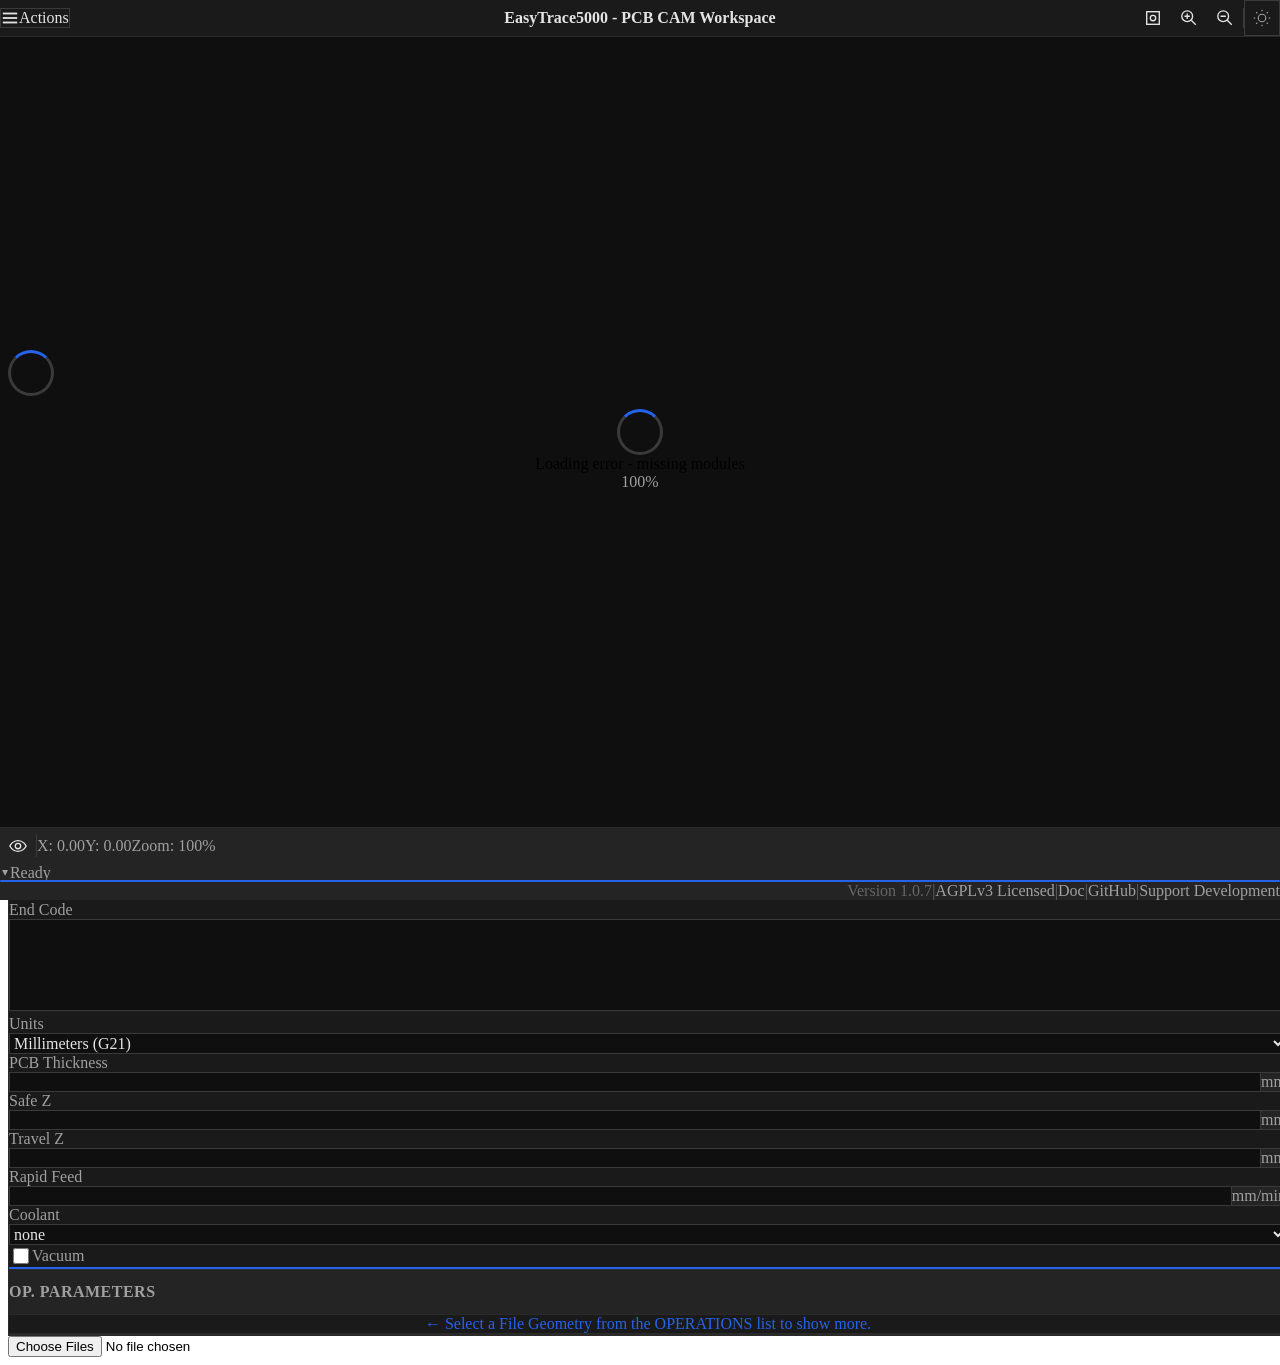
==== easytrace5000/index.html @ 65008847 "v1.0.7 - Added 1st draft of Laser Pipeline, improved arc data pass-through in Clipper2 Wrapper, move" ====
<!DOCTYPE html>
<html lang="en" data-theme="dark">
<head>
    <meta charset="UTF-8">
    <!--!
        @file        easytrace5000/index.html
        @description EasyTrace5000 App Workspace
        @author      Eltryus - Ricardo Marques
        @copyright   2025-2026 Eltryus - Ricardo Marques
        @see         {@link https://github.com/RicardoJCMarques/EasyTrace5000}
        @license     AGPL-3.0-or-later
    -->
    <!--
        EasyTrace5000 - Advanced PCB Isolation CAM Workspace
        Copyright (C) 2025-2026 Eltryus

        This program is free software: you can redistribute it and/or modify
        it under the terms of the GNU Affero General Public License as published by
        the Free Software Foundation, either version 3 of the License, or
        (at your option) any later version.

        This program is distributed in the hope that it will be useful,
        but WITHOUT ANY WARRANTY; without even the implied warranty of
        MERCHANTABILITY or FITNESS FOR A PARTICULAR PURPOSE.  See the
        GNU Affero General Public License for more details.

        You should have received a copy of the GNU Affero General Public License
        along with this program.  If not, see <https://www.gnu.org/licenses/>.
    -->
    <meta name="viewport" content="width=device-width, initial-scale=1.0">
    <title>EasyTrace5000 | Browser-Based PCB CAM Tool</title>

    <meta name="description" content="Convert EDA CAD fabrication files (Gerber, Excellon or SVG) into machine ready files. 100% web-based, client-side, open-source and free to use.">
    <meta name="keywords" content="PCB CAM, PCB Isolation Routing, G-code Generator, Gerber Viewer, CNC, Open Source, WebAssembly">
    <meta name="author" content="Eltryus">
    <meta name="robots" content="index, follow">
    <meta name="theme-color" content="#1a1a1a">

    <link rel="canonical" href="https://cam.eltryus.design/easytrace5000">

    <meta property="og:type" content="website">
    <meta property="og:url" content="https://cam.eltryus.design/easytrace5000">
    <meta property="og:title" content="EasyTrace5000 | Browser-Based PCB CAM Tool">
    <meta property="og:site_name" content="Eltryus">
    <meta property="og:description" content="Convert EDA CAD fabrication files (Gerber, Excellon or SVG) into machine ready files. 100% web-based, client-side, open-source and free to use.">
    <meta property="og:image" content="https://cam.eltryus.design/images/social-preview.jpg">
    <meta property="og:image:width" content="1200">
    <meta property="og:image:height" content="630">
    <meta property="og:locale" content="en_US">

    <link rel="icon" type="image/png" href="../images/favicon/favicon-96x96.png" sizes="96x96">
    <link rel="icon" type="image/svg+xml" href="../images/favicon/favicon.svg">
    <link rel="shortcut icon" href="../images/favicon/favicon.ico">
    <link rel="apple-touch-icon" sizes="180x180" href="../images/favicon/apple-touch-icon.png">
    <link rel="manifest" href="../images/favicon/site.webmanifest">

    <!-- Modular CSS Architecture -->
    <link rel="stylesheet" href="../css/base.css">
    <link rel="stylesheet" href="../css/components.css">
    <link rel="stylesheet" href="../css/modals.css">
    <link rel="stylesheet" href="../css/layout.css">
    <link rel="stylesheet" href="../css/canvas.css">
    <link rel="stylesheet" href="../css/theme.css">

    <link rel="preload" href="../geometry/clipper2z.wasm" as="fetch" crossorigin>

    <script type="application/ld+json">
    {
        "@context": "https://schema.org",
        "@type": "WebApplication",
        "name": "EasyTrace5000",
        "alternateName": "EasyTrace",
        "url": "https://cam.eltryus.design/easytrace5000",
        "operatingSystem": "Any (Browser-based)",
        "applicationCategory": "DeveloperApplication",
        "applicationSubCategory": "CAM Software",
        "offers": {
            "@type": "Offer",
            "price": "0",
            "priceCurrency": "EUR",
            "availability": "https://schema.org/InStock"
        },
        "description": "Browser-based CAM tool for generating G-code from PCB manufacturing files. Supports Gerber, Excellon, and SVG input with optimized toolpath generation.",
        "potentialAction": [
            {
                "@type": "ViewAction",
                "target": "https://cam.eltryus.design/easytrace5000#quickstart",
                "name": "Quick Start Guide"
            },
            {
                "@type": "DonateAction",
                "target": "https://cam.eltryus.design/easytrace5000#support",
                "name": "Support Development"
            }
        ],
        "author": {
            "@type": "Organization",
            "name": "Eltryus",
            "url": "https://www.eltryus.design",
            "logo": "https://www.eltryus.design/images/logo.png"
        },
        "screenshot": {
            "@type": "ImageObject",
            "url": "https://cam.eltryus.design/images/social-preview.jpg",
            "caption": "EasyTrace5000 main workspace"
        },
        "featureList": [
            "Browser-based, 100% client-side CAM processing with zero cloud dependencies",
            "Analytic parsing for Gerber (RS-274X), Excellon, and SVG files",
            "WebAssembly geometry engine for high-performance boolean operations",
            "CNC Pipeline: multi-pass isolation routing, pocket clearing, and board cutouts",
            "Laser Pipeline: Vector (SVG) and raster (PNG) export with hatch fills",
            "Smart drill strategy with dynamic peck-or-mill selection",
            "Optimized toolpaths with staydown clustering and G2/G3 arc reconstruction",
            "Multiple CNC post-processors supported (GRBL, Marlin, LinuxCNC, Roland RML)"
        ],
        "softwareVersion": "1.0.7",
        "releaseNotes": "https://github.com/RicardoJCMarques/EasyTrace5000/blob/main/CHANGELOG.md",
        "downloadUrl": "https://github.com/RicardoJCMarques/EasyTrace5000/",
        "installUrl": "https://cam.eltryus.design/easytrace5000/",
        "license": "https://www.gnu.org/licenses/agpl-3.0.html",
        "isAccessibleForFree": true,
        "browserRequirements": "Requires JavaScript and WebAssembly support",
        "sameAs": [
            "https://github.com/RicardoJCMarques/EasyTrace5000"
        ]
    }
    </script>
</head>
<body>

    <!-- Workspace viewport warning bar - shows after modals close -->
    <div class="workspace-viewport-bar" id="workspace-viewport-bar">
        <svg class="workspace-viewport-bar-icon" width="20" height="20" viewBox="0 0 24 24" fill="none" stroke="currentColor" stroke-width="2" stroke-linecap="round" stroke-linejoin="round">
            <path d="M12 2L2 22h20L12 2z"/>
            <line x1="12" y1="10" x2="12" y2="14"/>
            <circle cx="12" cy="18" r="0.5" fill="currentColor"/>
        </svg>
        <span>If workspace interface is broken -> Rotate device.</span>
        <button class="workspace-viewport-bar-dismiss" id="dismiss-viewport-bar" aria-label="Dismiss warning">
            <svg width="20" height="20" viewBox="0 0 24 24" fill="none" stroke="currentColor" stroke-width="2.5" stroke-linecap="round">
                <line x1="6" y1="6" x2="18" y2="18"/>
                <line x1="18" y1="6" x2="6" y2="18"/>
            </svg>
        </button>
    </div>

    <!-- Skip link for keyboard accessibility -->
    <a href="#cam-workspace" class="skip-link">Skip to Canvas</a>

    <!-- For non-JS crawlers -->
    <noscript>
        <div style="padding: 2rem; text-align: center; background: #1a1a1a; color: #fff;">
            <h1>EasyTrace5000 - PCB CAM Workspace</h1>
            <p>JavaScript required for application functionality.</p>
            <p><a href="doc/" style="color: #3b82f6;">View Documentation</a></p>
        </div>
    </noscript>

    <!-- Loading Overlay -->
    <div class="loading-overlay" id="loading-overlay">
        <div class="loading-spinner spinner"></div>
        <div id="loading-text">Loading EasyTrace5000...</div>
        <div id="loading-progress" class="loading-progress" role="progressbar" aria-valuenow="0" aria-valuemin="0" aria-valuemax="100" aria-label="Application loading progress">0%</div>
    </div>

    <!-- Top Toolbar -->
    <div class="cam-toolbar toolbar" id="cam-toolbar" role="toolbar" aria-label="Main toolbar">
        <div class="toolbar-section toolbar-left">
            <div class="dropdown-menu dropdown">
                <button class="btn--menu btn" id="quick-actions-btn">
                    <svg width="20" height="20" viewBox="0 0 20 20">
                        <rect x="2" y="4" width="16" height="2" fill="currentColor"/>
                        <rect x="2" y="9" width="16" height="2" fill="currentColor"/>
                        <rect x="2" y="14" width="16" height="2" fill="currentColor"/>
                    </svg>
                    <span>Actions</span>
                </button>
                <div class="dropdown-content" id="quick-actions-menu">
                    <button class="menu-item" id="toolbar-add-files">
                        <span>📂</span> Add Files...
                    </button>
                    <div class="menu-divider"></div>
                    <button class="menu-item" id="toolbar-manage-toolpaths">
                        <span>🔧</span> Manage Toolpaths
                    </button>
                    <button class="menu-item" id="toolbar-export-canvas">
                        <span>🖼</span> Export Canvas SVG
                    </button>
                </div>
            </div>
        </div>

        <div class="toolbar-section toolbar-center">
            <h1 class="workspace-title">EasyTrace5000 - PCB CAM Workspace</h1>
        </div>

        <div class="toolbar-section toolbar-right">
            <button class="btn--tool btn" id="zoom-fit-btn" title="Fit to View" aria-label="Fit to View">
                <svg aria-hidden="true" width="20" height="20" viewBox="0 0 20 20">
                    <rect x="3" y="3" width="14" height="14" fill="none" stroke="currentColor" stroke-width="1.5"/>
                    <circle cx="10" cy="10" r="3" fill="none" stroke="currentColor" stroke-width="1.5"/>
                </svg>
            </button>
            <button class="btn--tool btn" id="zoom-in-btn" title="Zoom In" aria-label="Zoom In">
                <svg aria-hidden="true" width="20" height="20" viewBox="0 0 20 20">
                    <circle cx="8" cy="8" r="6" fill="none" stroke="currentColor" stroke-width="1.5"/>
                    <path d="M12.5 12.5l5 5M5 8h6M8 5v6" stroke="currentColor" stroke-width="1.5"/>
                </svg>
            </button>
            <button class="btn--tool btn" id="zoom-out-btn" title="Zoom Out" aria-label="Zoom Out">
                <svg aria-hidden="true" width="20" height="20" viewBox="0 0 20 20">
                    <circle cx="8" cy="8" r="6" fill="none" stroke="currentColor" stroke-width="1.5"/>
                    <path d="M12.5 12.5l5 5M5 8h6" stroke="currentColor" stroke-width="1.5"/>
                </svg>
            </button>
            <div class="toolbar-separator separator"></div>
            <button class="btn btn--icon theme-toggle" id="theme-toggle" title="Toggle Theme" aria-label="Toggle Theme">
                <svg aria-hidden="true" class="sun-icon" width="18" height="18" viewBox="0 0 24 24" fill="none" stroke="currentColor" stroke-width="1.5">
                    <circle cx="12" cy="12" r="5"></circle>
                    <line x1="12" y1="1" x2="12" y2="3"></line>
                    <line x1="12" y1="21" x2="12" y2="23"></line>
                    <line x1="4.22" y1="4.22" x2="5.64" y2="5.64"></line>
                    <line x1="18.36" y1="18.36" x2="19.78" y2="19.78"></line>
                    <line x1="1" y1="12" x2="3" y2="12"></line>
                    <line x1="21" y1="12" x2="23" y2="12"></line>
                    <line x1="4.22" y1="19.78" x2="5.64" y2="18.36"></line>
                    <line x1="18.36" y1="5.64" x2="19.78" y2="4.22"></line>
                </svg>
                <svg aria-hidden="true" class="moon-icon" width="18" height="18" viewBox="0 0 24 24" fill="none" stroke="currentColor" stroke-width="1.5">
                    <path d="M21 12.79A9 9 0 1 1 11.21 3 7 7 0 0 0 21 12.79z"></path>
                </svg>
            </button>
        </div>
    </div>

    <!-- Main CAM Workspace -->
    <div class="cam-workspace workspace" id="cam-workspace">
        <!-- Left Sidebar -->
        <aside class="sidebar sidebar-left" id="sidebar-left" role="region" aria-label="Operations">
            <div class="sidebar-section browser-section">
                <header class="section-header">
                    <h2>Operations</h2>
                    <div class="section-actions">
                        <button class="btn--icon btn btn--icon btn--compact" id="collapse-all-btn" title="Collapse All" aria-label="Collapse All">
                            <svg width="16" height="16" viewBox="0 0 16 16" fill="none" stroke="currentColor" stroke-width="1.5" stroke-linecap="round" stroke-linejoin="round">
                                <path d="M13 11L8 6L3 11"/>
                                <path d="M13 6L8 1L3 6"/>
                            </svg>
                        </button>
                        <button class="btn--icon btn btn--icon btn--compact" id="expand-all-btn" title="Expand All" aria-label="Expand All">
                            <svg width="16" height="16" viewBox="0 0 16 16" fill="none" stroke="currentColor" stroke-width="1.5" stroke-linecap="round" stroke-linejoin="round">
                                <path d="M13 5L8 10L3 5"/>
                                <path d="M13 10L8 15L3 10"/>
                            </svg>
                        </button>
                    </div>
                </header>
                <div class="tree-view" id="operations-tree">
                    <div class="operation-category" data-op-type="isolation">
                        <div class="category-header">
                            <span class="tree-expand-icon">▶</span>
                            <span class="category-icon">
                                <svg width="20" height="20" viewBox="0 0 20 20" fill="none" stroke="currentColor" stroke-width="1.5">
                                    <circle cx="10" cy="10" r="8"/>
                                    <circle cx="10" cy="10" r="5"/>
                                    <circle cx="10" cy="10" r="2"/>
                                </svg>
                            </span>
                            <span class="category-label">Isolation Routing</span>
                            <button class="btn--icon btn--tiny add-file-btn btn btn--icon btn--compact" data-op-type="isolation" title="Add File" aria-label="Add Isolation File">
                                <svg aria-hidden="true" width="12" height="12" viewBox="0 0 20 20">
                                    <path d="M10 5v10M5 10h10" stroke="currentColor" stroke-width="1.5"/>
                                </svg>
                            </button>
                        </div>
                        <div class="category-files"></div>
                    </div>
                    <div class="operation-category" data-op-type="drill">
                        <div class="category-header">
                            <span class="tree-expand-icon">▶</span>
                            <span class="category-icon">
                                <svg aria-hidden="true" width="20" height="20" viewBox="0 0 20 20" fill="none" stroke="currentColor" stroke-width="1.5">
                                    <circle cx="10" cy="10" r="6"/>
                                    <line x1="10" y1="4" x2="10" y2="16"/>
                                    <line x1="4" y1="10" x2="16" y2="10"/>
                                </svg>
                            </span>
                            <span class="category-label">Drilling</span>
                            <button class="btn--icon btn--tiny add-file-btn btn btn--icon btn--compact" data-op-type="drill" title="Add File" aria-label="Add Drill File">
                                <svg aria-hidden="true" width="12" height="12" viewBox="0 0 20 20">
                                    <path d="M10 5v10M5 10h10" stroke="currentColor" stroke-width="1.5"/>
                                </svg>
                            </button>
                        </div>
                        <div class="category-files"></div>
                    </div>
                    <div class="operation-category" data-op-type="clearing">
                        <div class="category-header">
                            <span class="tree-expand-icon">▶</span>
                            <span class="category-icon">
                                <svg aria-hidden="true" width="20" height="20" viewBox="0 0 20 20" fill="none" stroke="currentColor" stroke-width="1.5">
                                    <path d="M14 8 A6 6 0 1 1 6 8"/>
                                    <polyline points="14,4 14,8 10,8"/>
                                </svg>
                            </span>
                            <span class="category-label">Copper Clearing</span>
                            <button class="btn--icon btn--tiny add-file-btn btn btn--icon btn--compact" data-op-type="clearing" title="Add File" aria-label="Add Clearing File">
                                <svg aria-hidden="true" width="12" height="12" viewBox="0 0 20 20">
                                    <path d="M10 5v10M5 10h10" stroke="currentColor" stroke-width="1.5"/>
                                </svg>
                            </button>
                        </div>
                        <div class="category-files"></div>
                    </div>
                    <div class="operation-category" data-op-type="cutout">
                        <div class="category-header">
                            <span class="tree-expand-icon">▶</span>
                            <span class="category-icon">
                                <svg aria-hidden="true" width="20" height="20" viewBox="0 0 20 20" fill="none" stroke="currentColor" stroke-width="1.5">
                                    <circle cx="6" cy="6" r="3"/>
                                    <circle cx="6" cy="16" r="3"/>
                                    <line x1="9" y1="8" x2="20" y2="2"/>
                                    <line x1="9" y1="14" x2="20" y2="20"/>
                                </svg>
                            </span>
                            <span class="category-label">Board Cutout</span>
                            <button class="btn--icon btn--tiny add-file-btn btn btn--icon btn--compact" data-op-type="cutout" title="Add File" aria-label="Add Cutout File">
                                <svg aria-hidden="true" width="12" height="12" viewBox="0 0 20 20">
                                    <path d="M10 5v10M5 10h10" stroke="currentColor" stroke-width="1.5"/>
                                </svg>
                            </button>
                        </div>
                        <div class="category-files"></div>
                    </div>
                </div>
            </div>
        </aside>

        <!-- Main Canvas Area -->
        <main class="workspace-main" aria-label="Canvas">
            <div class="canvas-container">
                <canvas id="preview-canvas" tabindex="-1"></canvas>
                
                <div id="canvas-loading-overlay" class="canvas-loading-overlay hidden">
                    <div class="loading-spinner spinner"></div>
                    <div id="canvas-loading-message" class="loading-message"></div>
                </div>
            </div>
        </main>

        <!-- Right Sidebar -->
        <aside class="sidebar sidebar-right" id="sidebar-right" aria-label="Properties">
            <!-- Board Placement -->
            <div class="sidebar-section coordinate-section">
                <header class="section-header collapsible-header collapsible" data-target="coordinate-controls">
                    <h2>Board Placement</h2>
                    <span class="collapse-indicator">▼</span>
                </header>
                <div class="section-content collapsible" id="coordinate-controls">
                    
                    <div class="origin-section">
                        <div class="property-field">
                            <label>Board Size</label>
                            <span id="board-size">Not loaded</span>
                        </div>
                        <div class="property-field" role="group" aria-labelledby="origin-offset-label">
                            <label id="origin-offset-label">Origin Offset</label>
                            <div class="input-stack">
                                <div class="input-unit">
                                    <input type="number" id="x-offset" value="0" step="0.01" aria-label="X value in millimeters">
                                    <span class="unit" aria-hidden="true">X mm</span>
                                </div>
                                <div class="input-unit">
                                    <input type="number" id="y-offset" value="0" step="0.01" aria-label="Y value in millimeters">
                                    <span class="unit" aria-hidden="true">Y mm</span>
                                </div>
                            </div>
                        </div>
                        <div class="origin-buttons">
                            <button class="btn btn--primary-sm btn--compact btn--secondary" id="bottom-left-origin-btn">Bottom-Left</button>
                            <button class="btn btn--sm btn--compact btn--secondary" id="center-origin-btn">Center</button>
                        </div>
                        <div class="origin-buttons">
                            <button class="btn btn--sm btn--compact btn--primary" id="apply-set-origin-btn">Apply Origin</button>
                            <button class="btn btn--sm btn--compact btn--secondary" id="reset-origin-btn">Reset Unsaved Changes</button>
                        </div>
                    </div>
                    
                    <div class="property-section">
                        <div class="property-field">
                            <label for="rotation-angle">Board Rotation</label>
                            <div class="input-unit">
                                <input type="number" id="rotation-angle" value="0" step="5" aria-label="Board Rotation in degrees">
                                <span class="unit" aria-hidden="true">degrees</span>
                            </div>
                        </div>
                        <div class="origin-buttons"> <button class="btn btn--sm btn--compact btn--primary" id="apply-rotation-btn">Apply Rotation</button>
                            <button class="btn btn--sm btn--compact btn--secondary" id="reset-rotation-btn">Reset Rotation</button>
                        </div>
                    </div>

                    <div class="mirror-section">
                        <div class="property-field" role="group" aria-labelledby="mirrorGeometry">
                            <label id="mirrorGeometry">Mirror Geometry</label>
                            <div class="field-row">
                                <label class="checkbox-label" for="mirror-x-toggle">
                                    <input type="checkbox" id="mirror-x-toggle">
                                    <span>Horizontal</span>
                                    <svg width="20" height="20" viewBox="0 0 20 20" fill="none" stroke="currentColor" stroke-width="1.5" aria-hidden="true">
                                        <line x1="10" y1="2" x2="10" y2="18"/>
                                        <path d="M7 6L3 10L7 14" fill="currentColor" stroke="none"/>
                                        <path d="M13 6L17 10L13 14" fill="currentColor" stroke="none"/>
                                    </svg>
                                </label>

                                <label class="checkbox-label" for="mirror-y-toggle">
                                    <input type="checkbox" id="mirror-y-toggle">
                                    <span>Vertical</span>
                                    <svg width="20" height="20" viewBox="0 0 20 20" fill="none" stroke="currentColor" stroke-width="1.5" aria-hidden="true">
                                        <line x1="2" y1="10" x2="18" y2="10"/>
                                        <path d="M6 7L10 3L14 7" fill="currentColor" stroke="none"/>
                                        <path d="M6 13L10 17L14 13" fill="currentColor" stroke="none"/>
                                    </svg>
                                </label>
                            </div>
                        </div>
                    </div>
                </div>
            </div>

            <!-- Global Machine Parameters -->
            <div class="sidebar-section machine-section">
                <header class="section-header collapsible-header collapsible" data-target="machine-controls">
                    <h2>Machine Settings</h2>
                    <span class="collapse-indicator">▼</span>
                </header>
                <div class="section-content collapsible" id="machine-controls">

                    <div class="property-section" data-pipeline-group="cnc">
                        <div class="property-field">
                            <label for="post-processor">Post-Processor</label>
                            <select id="post-processor">
                            </select>
                        </div>
                        <div class="property-field">
                            <label for="start-code-ta">Start Code</label>
                            <textarea id="start-code-ta" rows="5"></textarea>
                        </div>
                        <div class="property-field">
                            <label for="end-code-ta">End Code</label>
                            <textarea id="end-code-ta" rows="5"></textarea>
                        </div>
                        <div class="property-field" data-processor-group="gcode">
                            <label for="gcode-units">Units</label>
                            <select id="gcode-units">
                                <option value="mm">Millimeters (G21)</option>
                                <option value="inch">Inches (G20)</option>
                            </select>
                        </div>
                    </div>

                    <!-- Roland-specific settings -->
                    <div class="property-section" data-processor-group="roland" style="display: none;">
                        <div class="property-field">
                            <label for="roland-machine-model">Machine Model</label>
                            <select id="roland-machine-model">
                                <optgroup label="Pro Series">
                                    <option value="mdx540">MDX-540 / MDX-540S</option>
                                    <option value="mdx50">MDX-50</option>
                                    <option value="mdx40">MDX-40A</option>
                                </optgroup>
                                <optgroup label="monoFab">
                                    <option value="srm20">SRM-20</option>
                                </optgroup>
                                <optgroup label="Engraver">
                                    <option value="egx350">EGX-350</option>
                                </optgroup>
                                <optgroup label="Legacy">
                                    <option value="mdx20">MDX-20</option>
                                    <option value="mdx15">MDX-15</option>
                                    <option value="imodela">iModela (iM-01)</option>
                                </optgroup>
                                <optgroup label="Other">
                                    <option value="custom">Custom</option>
                                </optgroup>
                            </select>
                        </div>
                        <div class="property-field">
                            <label for="roland-steps-per-mm">Steps per mm</label>
                            <div class="input-unit">
                                <input type="number" id="roland-steps-per-mm" value="100" step="1" min="1" aria-label="Steps per millimeter resolution">
                                <span class="unit" aria-hidden="true">steps/mm</span>
                            </div>
                        </div>
                        <div class="property-field">
                            <label for="roland-z-mode">Z Command Mode</label>
                            <select id="roland-z-mode">
                                <option value="3d">3D — Z x,y,z (simultaneous XYZ)</option>
                                <option value="2.5d">2.5D — PU/PD (pen up/down only)</option>
                            </select>
                        </div>
                        <div class="property-field">
                            <label for="roland-max-feed">Max Feed Rate</label>
                            <div class="input-unit">
                                <input type="number" id="roland-max-feed" value="60" step="0.1" min="0.1" aria-label="Maximum feed rate in millimeters per second">
                                <span class="unit" aria-hidden="true">mm/sec</span>
                            </div>
                        </div>
                        <div class="property-field">
                            <label for="roland-spindle-mode">Spindle Control</label>
                            <select id="roland-spindle-mode">
                                <option value="direct">Direct RPM (!RC + !MC)</option>
                                <option value="manual">Manual Only (!MC on/off)</option>
                            </select>
                        </div>
                    </div>

                    <!-- Laser-specific settings -->
                    <div class="property-section" data-pipeline-group="laser" style="display: none;">
                        <div class="property-field">
                            <label for="laser-spot-size">Laser Spot Size (Kerf)</label>
                            <div class="input-unit">
                                <input type="number" id="laser-spot-size" value="0.02" step="0.01" min="0.01" max="1.0" aria-label="Laser spot diameter in millimeters">
                                <span class="unit" aria-hidden="true">mm</span>
                            </div>
                        </div>
                        <div class="property-field">
                            <label for="laser-export-format">Export Format</label>
                            <select id="laser-export-format">
                                <option value="svg" selected>SVG — Vector (LightBurn, RDWorks)</option>
                                <option value="png">PNG — Raster Image</option>
                            </select>
                        </div>
                        <div class="property-field laser-png-sidebar-warning" id="laser-png-sidebar-warning" style="display: none;">
                            <p class="help-text" style="color: var(--color-warning); margin: 0;">
                                <strong>PNG mode:</strong> Only Isolation and Clearing are rasterized. Drill and Cutout export as a separate SVG with vector strokes.
                            </p>
                        </div>
                    </div>

                    <div class="property-section" data-pipeline-group="cnc">
                        <div class="property-field">
                            <label for="pcb-thickness">PCB Thickness</label>
                            <div class="input-unit">
                                <input type="number" id="pcb-thickness" step="0.1" aria-label="PCB Thickness in millimeters">
                                <span class="unit" aria-hidden="true">mm</span>
                            </div>
                        </div>
                    </div>

                    <div class="property-section" data-pipeline-group="cnc">
                        <div class="property-field">
                            <label for="safe-z">Safe Z</label>
                            <div class="input-unit">
                                <input type="number" id="safe-z" step="0.5" aria-label="Safe Z Height in millimeters">
                                <span class="unit" aria-hidden="true">mm</span>
                            </div>
                        </div>

                        <div class="property-field">
                            <label for="travel-z">Travel Z</label>
                            <div class="input-unit">
                                <input type="number" id="travel-z" step="0.5" aria-label="Travel Z Height in millimeters">
                                <span class="unit" aria-hidden="true">mm</span>
                            </div>
                        </div>
                    </div>

                    <div class="property-section" data-pipeline-group="cnc">
                        <div class="property-field">
                            <label for="rapid-feed">Rapid Feed</label>
                            <div class="input-unit">
                                <input type="number" id="rapid-feed" step="100" aria-label="Rapid Feed Rate in millimeters per minute">
                                <span class="unit" aria-hidden="true">mm/min</span>
                            </div>
                        </div>
                    </div>

                    <div class="property-section" data-pipeline-group="cnc" data-processor-group="gcode">
                        <div class="property-field">
                            <label for="coolant-type">Coolant</label>
                            <select id="coolant-type">
                                <option value="none" selected>none</option>
                                <option value="mist">Mist</option>
                                <option value="flood">Flood</option>
                            </select>
                        </div>

                        <div class="property-field">
                            <label class="checkbox-label" for="vacuum-toggle">
                                <input type="checkbox" id="vacuum-toggle">
                                <span>Vacuum</span>
                            </label>
                        </div>
                    </div>
                </div>
            </div>

            <!-- Operational Parameters -->
            <div class="sidebar-section inspector-section">
                <header class="section-header">
                    <h2 id="inspector-title">OP. Parameters</h2>
                </header>
                <div class="property-form" id="property-form">
                    <div class="property-empty">← Select a File Geometry from the OPERATIONS list to show more.</div>
                </div>
            </div>
        </aside>
    </div>

    <!-- Status Bar -->
    <footer class="footer-bar" id="footer-bar">
        <div class="status-left">
            <button class="btn btn--icon" id="show-viz-panel-btn" title="Visualization Settings" aria-label="Visualization Settings">
                <svg width="16" height="16" viewBox="0 0 20 20">
                    <path d="M10 4C4 4 1 10 1 10s3 6 9 6 9-6 9-6-3-6-9-6z" stroke="currentColor" fill="none" stroke-width="1.5"/>
                    <circle cx="10" cy="10" r="3" stroke="currentColor" fill="none" stroke-width="1.5"/>
                </svg>
            </button>

            <div class="coordinate-display" id="coordinate-display">
                <span>X: <span id="coord-x">0.00</span></span>
                <span>Y: <span id="coord-y">0.00</span></span>
                <span>Zoom: <span id="zoom-level">100%</span></span>
            </div>

            <div class="viz-panel collapsed" id="viz-panel">
                <div class="section-header" id="viz-panel-header">
                    <h2>Visualization</h2>
                    <span class="collapse-indicator">▲</span>
                </div>
                <div class="section-content" id="viz-controls">
                    <div class="control-group">
                        <h3>Display</h3>
                        <label class="checkbox-control checkbox-label">
                            <input type="checkbox" id="show-grid" data-option="showGrid" data-action="render" checked>
                            <span>Grid</span>
                        </label>
                        <label class="checkbox-control checkbox-label">
                            <input type="checkbox" id="show-wireframe" data-option="showWireframe" data-action="render">
                            <span>Wireframe</span>
                        </label>
                        <label class="checkbox-control checkbox-label">
                            <input type="checkbox" id="show-bounds" data-option="showBounds" data-action="render">
                            <span>Board Bounds</span>
                        </label>
                        <label class="checkbox-control checkbox-label">
                            <input type="checkbox" id="show-rulers" data-option="showRulers" data-action="render" checked>
                            <span>Rulers</span>
                        </label>
                    </div>

                    <div class="control-group">
                        <h3>Layers</h3>
                        <label class="checkbox-control checkbox-label">
                            <input type="checkbox" id="show-regions" data-option="showRegions" data-action="render" checked>
                            <span>Regions</span>
                        </label>
                        <label class="checkbox-control checkbox-label">
                            <input type="checkbox" id="show-traces" data-option="showTraces" data-action="render" checked>
                            <span>Traces</span>
                        </label>
                        <label class="checkbox-control checkbox-label">
                            <input type="checkbox" id="show-pads" data-option="showPads" data-action="render" checked>
                            <span>Pads</span>
                        </label>
                        <label class="checkbox-control checkbox-label">
                            <input type="checkbox" id="show-drills" data-option="showDrills" data-action="render" checked>
                            <span>Drills</span>
                        </label>
                        <label class="checkbox-control checkbox-label">
                            <input type="checkbox" id="show-cutouts" data-option="showCutouts" data-action="render" checked>
                            <span>Cutouts</span>
                        </label>
                        <label class="checkbox-control checkbox-label">
                            <input type="checkbox" id="show-offsets" data-option="showOffsets" data-action="update" checked>
                            <span>Offsets</span>
                        </label>
                        <label class="checkbox-control checkbox-label">
                            <input type="checkbox" id="show-previews" data-option="showPreviews" data-action="update" checked>
                            <span>Previews</span>
                        </label>
                    </div>

                    <div class="control-group">
                        <h3>Advanced</h3>
                        <label class="checkbox-control checkbox-label">
                            <input type="checkbox" id="fuse-geometry" data-option="fuseGeometry" data-action="update">
                            <span>Fusion Mode</span>
                        </label>
                        <label class="checkbox-control checkbox-label">
                            <input type="checkbox" id="show-preprocessed" data-option="showPreprocessed" data-action="update" data-dependency="fuse-geometry">
                            <span>Preprocessed</span>
                        </label>
                        <label class="checkbox-control checkbox-label">
                            <input type="checkbox" id="enable-arc-reconstruction" data-option="enableArcReconstruction" data-action="update" data-dependency="fuse-geometry">
                            <span>Arc Reconstruction</span>
                        </label>
                        <label class="checkbox-control checkbox-label">
                            <input type="checkbox" id="debug-points" data-option="debugPoints" data-action="render">
                            <span>Debug Points</span>
                        </label>
                        <label class="checkbox-control checkbox-label">
                            <input type="checkbox" id="debug-arcs" data-option="debugArcs" data-action="render">
                            <span>Debug Arcs</span>
                        </label>
                        <label class="checkbox-control checkbox-label">
                            <input type="checkbox" id="black-and-white" data-option="blackAndWhite" data-action="render">
                            <span>B&W Mode</span>
                        </label>
                    </div>

                    <div class="control-group">
                        <h3>Log</h3>
                        <label class="checkbox-control checkbox-label">
                            <input type="checkbox" id="debug-log-toggle" data-action="toggle-debug">
                            <span>Verbose Debug</span>
                        </label>
                    </div>
                    <div id="arc-reconstruction-stats" class="stats-info hidden"></div>
                </div>
            </div>
        </div>
       <div class="status-bar" id="status-bar" title="Click to expand log">
            <span class="log-toggle-icon" id="log-toggle-icon">▲</span>
            <span class="status-text" id="status-text" role="status" aria-live="polite">Ready</span>
            <span class="status-progress progress hidden" id="status-progress">
                <span class="progress-bar" id="progress-bar"></span>
            </span>
        </div>
        <div class="status-right" id="status-right">
            <div class="status-info license-info">
                <span title="Version">Version 1.0.7</span> |
                <a href="../LICENSE" target="_blank" title="View License" draggable="false" aria-label="View License (opens in a new tab)">AGPLv3 Licensed</a> |
                <a href="doc/" target="_blank" title="Documentation" draggable="false" aria-label="Documentation (opens in a new tab)">Doc</a> |
                <a href="https://github.com/RicardoJCMarques/EasyTrace5000" target="_blank" title="Repo" draggable="false" aria-label="GitHub Repository (opens in a new tab)">GitHub</a> |
                <a href="#support" title="Support the Project" draggable="false" aria-label="Opens the Support Project modal">Support Development</a>
            </div>
        </div>
         <!-- Floating Log Panel -->
        <div class="status-log-panel" id="status-log-panel">
            <div class="status-log-history" id="status-log-history">
            </div>
        </div>
    </footer>

    <!-- Templates -->
    <template id="file-node-template">
        <div class="file-node" data-file-id="">
            <div class="file-node-content">
                <span class="file-icon">📄</span>
                <span class="file-label"></span>
                <span class="unsaved-indicator hidden" title="Unsaved changes">●</span>
                <button class="btn--icon btn--tiny visibility-btn btn btn--icon btn--compact" title="Toggle Visibility" aria-label="Toggle Visibility">
                    <svg aria-hidden="true" class="icon-eye" width="12" height="12" viewBox="0 0 20 20" fill="none" stroke="currentColor" stroke-width="1.5">
                        <path d="M10 4C4 4 1 10 1 10s3 6 9 6 9-6 9-6-3-6-9-6z"/>
                        <circle cx="10" cy="10" r="3"/>
                    </svg>
                    <svg aria-hidden="true" class="icon-eye-slash" width="12" height="12" viewBox="0 0 20 20" fill="none" stroke="currentColor" stroke-width="1.5">
                        <path d="M10 4C4 4 1 10 1 10s3 6 9 6 9-6 9-6-3-6-9-6z"/>
                        <circle cx="10" cy="10" r="3"/>
                        <line x1="3" y1="17" x2="17" y2="3" stroke-width="1.5"/>
                    </svg>
                </button>
                <button class="btn--icon btn--tiny delete-btn btn btn--icon btn--compact" title="Delete" aria-label="Delete">
                    <svg aria-hidden="true" width="12" height="12" viewBox="0 0 20 20">
                        <line x1="5" y1="5" x2="15" y2="15" stroke="currentColor" stroke-width="1.5"/>
                        <line x1="15" y1="5" x2="5" y2="15" stroke="currentColor" stroke-width="1.5"/>
                    </svg>
                </button>
            </div>
            <div class="file-geometries"></div>
        </div>
    </template>

    <template id="geometry-node-template">
        <div class="geometry-node" data-geometry-id="" data-geometry-type="">
            <div class="geometry-node-content">
                <span class="geometry-icon"></span>
                <span class="geometry-label"></span>
                <span class="geometry-info"></span>
                <button class="btn--icon btn--tiny visibility-btn btn btn--icon btn--compact" title="Toggle Visibility" aria-label="Toggle Visibility">
                    <svg class="icon-eye" width="12" height="12" viewBox="0 0 20 20" fill="none" stroke="currentColor" stroke-width="1.5">
                        <path d="M10 4C4 4 1 10 1 10s3 6 9 6 9-6 9-6-3-6-9-6z"/>
                        <circle cx="10" cy="10" r="3"/>
                    </svg>
                    <svg class="icon-eye-slash" width="12" height="12" viewBox="0 0 20 20" fill="none" stroke="currentColor" stroke-width="1.5">
                        <path d="M10 4C4 4 1 10 1 10s3 6 9 6 9-6 9-6-3-6-9-6z"/>
                        <circle cx="10" cy="10" r="3"/>
                        <line x1="3" y1="17" x2="17" y2="3" stroke-width="1.5"/>
                    </svg>
                </button>
                <button class="btn--icon btn--tiny delete-geometry-btn btn btn--icon btn--compact" title="Delete Geometry" aria-label="Delete Geometry">
                    <svg width="12" height="12" viewBox="0 0 20 20">
                        <line x1="5" y1="5" x2="15" y2="15" stroke="currentColor" stroke-width="1.5"/>
                        <line x1="15" y1="5" x2="5" y2="15" stroke="currentColor" stroke-width="1.5"/>
                    </svg>
                </button>
            </div>
        </div>
    </template>

    <template id="invalidation-panel-template">
        <div class="warning-panel invalidation-panel">
            <div class="warning-header">
                <span class="warning-icon" aria-hidden="true">⚠️</span>
                <span>Geometry Invalidated</span>
            </div>
            <p class="warning-message"></p>
            <button class="btn btn--secondary btn--block invalidation-redo-btn">Delete Invalid Geometry & Redo</button>
        </div>
    </template>

    <!-- Welcome Modal -->
    <div id="welcome-modal" class="modal">
        <div class="modal-content">
            <div class="modal-header">
                <h2>Welcome to EasyTrace5000</h2>
                <button class="modal-close" id="welcome-close" aria-label="Close">
                    <svg width="20" height="20" viewBox="0 0 24 24" fill="none" stroke="currentColor" stroke-width="2.5" stroke-linecap="round" stroke-linejoin="round">
                        <line x1="18" y1="6" x2="6" y2="18"></line>
                        <line x1="6" y1="6" x2="18" y2="18"></line>
                    </svg>
                </button>
            </div>
            <div class="modal-body">
                <div class="viewport-warning viewport-warning--info" id="welcome-viewport-warning">
                    <svg class="viewport-warning-icon" width="20" height="20" viewBox="0 0 24 24" fill="none" stroke="currentColor" stroke-width="2">
                        <rect x="5" y="2" width="14" height="20" rx="2"/>
                        <path d="M12 18h.01"/>
                    </svg>
                    <div class="viewport-warning-content">
                        <strong>Screen too narrow. If possible, rotate your device or switch to a larger screen.</strong>
                        <span>UI is optimized for small screens but only in a horizontal orientation.</span>
                    </div>
                </div>

                <p class="welcome-intro">EasyTrace5000 is a CAM tool for PCB fabrication.<br>It's 100% web-based, client-side, open-source, and free to use.</p>

                <p class="pipeline-subtitle">Select your PCB manufacturing workflow</p>

                <div class="pipeline-selection">
                    <a href="#quickstart" class="pipeline-card pipeline-card--active" id="pipeline-cnc" draggable="false" aria-label="Select CNC Milling Pipeline">
                        <div class="pipeline-icon" aria-hidden="true">
                            <svg width="48" height="48" viewBox="0 0 24 24" fill="none" stroke="currentColor" stroke-width="1.5" aria-hidden="true">
                                <circle cx="12" cy="12" r="3"/>
                                <path d="M12 2v4M12 18v4M4.93 4.93l2.83 2.83M16.24 16.24l2.83 2.83M2 12h4M18 12h4M4.93 19.07l2.83-2.83M16.24 7.76l2.83-2.83"/>
                            </svg>
                        </div>
                        <h3>CNC Milling</h3>
                        <span class="pipeline-badge pipeline-badge--stable">Ready</span>
                        <p class="pipeline-desc">G-code generation for isolation routing, drilling, copper clearing, and board cutout.</p>
                        <span class="pipeline-action" aria-hidden="true">Start with CNC</span>
                    </a>

                    <a href="#laser-config" class="pipeline-card pipeline-card--active" id="pipeline-laser" draggable="false" aria-label="Select Laser Processing Pipeline">
                        <div class="pipeline-icon" aria-hidden="true">
                            <svg width="48" height="48" viewBox="0 0 24 24" fill="none" stroke="currentColor" stroke-width="1.5" aria-hidden="true">
                                <path d="M12 2v8"/>
                                <path d="M12 14v8"/>
                                <circle cx="12" cy="12" r="2"/>
                                <path d="M4.93 4.93l4.24 4.24"/>
                                <path d="M14.83 14.83l4.24 4.24"/>
                            </svg>
                        </div>
                        <h3>Laser Processing</h3>
                        <span class="pipeline-badge pipeline-badge--dev">Under Development</span>
                        <p class="pipeline-desc">Vector/raster output for ablation and stencils. Maybe drill/cutout (UV) and soldering (Fiber)?</p>
                        <span class="pipeline-action" aria-hidden="true">Start with Laser</span>
                    </a>
                </div>

                <div class="sponsors-section">
                    <h4>Project Sponsors</h4>
                    <div class="sponsor-grid">
                        <a href="#" class="sponsor-slot" id="sponsor-slot-1" draggable="false" aria-label="Sponsor Slot Available">
                            <div class="slot-content">
                                <svg width="18" height="18" viewBox="0 0 24 24" fill="none" stroke="currentColor" stroke-width="1.5" aria-hidden="true">
                                    <path d="M12 5v14M5 12h14"/>
                                </svg>
                                <span style="margin-top: 4px;">Your Logo</span>
                            </div>
                        </a>
                        <a href="#" class="sponsor-slot" id="sponsor-slot-2" draggable="false" aria-label="Sponsor Slot Available">
                            <div class="slot-content">
                                <svg width="18" height="18" viewBox="0 0 24 24" fill="none" stroke="currentColor" stroke-width="1.5" aria-hidden="true">
                                    <path d="M12 5v14M5 12h14"/>
                                </svg>
                                <span style="margin-top: 4px;">Your Logo</span>
                            </div>
                        </a>
                        <a href="#" class="sponsor-slot" id="sponsor-slot-3" draggable="false" aria-label="Sponsor Slot Available">
                            <div class="slot-content">
                                <svg width="18" height="18" viewBox="0 0 24 24" fill="none" stroke="currentColor" stroke-width="1.5" aria-hidden="true">
                                    <path d="M12 5v14M5 12h14"/>
                                </svg>
                                <span style="margin-top: 4px;">Your Logo</span>
                            </div>
                        </a>
                    </div>
                    <a href="#support" class="sponsor-cta" id="sponsor-contact-cta" draggable="false" aria-label="Opens the Support Project modal">Learn about becoming a sponsor</a>
                </div>
            </div>
            <div class="modal-footer welcome-footer">
                <div class="welcome-footer-links">
                    <a href="#help" id="welcome-help-link" draggable="false" aria-label="Opens Help modal">Help</a>
                    <span class="separator" aria-hidden="true"></span>
                    <a href="../LICENSE" target="_blank" draggable="false" aria-label="AGPLv3 License (opens in a new tab)">AGPLv3</a>
                    <span class="separator" aria-hidden="true"></span>
                    <a href="doc/" target="_blank" draggable="false" aria-label="Documentation (opens in a new tab)">Documentation</a>
                    <span class="separator" aria-hidden="true"></span>
                    <a href="https://github.com/RicardoJCMarques/EasyTrace5000" target="_blank" draggable="false" aria-label="GitHub Repository (opens in a new tab)">GitHub</a>
                </div>
            </div>
        </div>
    </div>

    <!-- Laser Configuration Modal -->
    <div id="laser-config-modal" class="modal">
        <div class="modal-content">
            <div class="modal-header">
                <h2>Select Laser Type</h2>
                <button class="modal-close" id="laser-config-close" aria-label="Close">
                    <svg width="20" height="20" viewBox="0 0 24 24" fill="none" stroke="currentColor" stroke-width="2.5" stroke-linecap="round" stroke-linejoin="round">
                        <line x1="18" y1="6" x2="6" y2="18"></line>
                        <line x1="6" y1="6" x2="18" y2="18"></line>
                    </svg>
                </button>
            </div>
            <div class="modal-body">
                <p class="welcome-intro">Select your laser type. The same PCB files are used — only the output format changes.</p>

                <div class="pipeline-selection">
                    <a href="#" class="pipeline-card pipeline-card--active" id="laser-select-uv" draggable="false" aria-label="Select UV Laser">
                        <div class="pipeline-icon" aria-hidden="true">
                            <svg width="48" height="48" viewBox="0 0 24 24" fill="none" stroke="currentColor" stroke-width="1.5" aria-hidden="true">
                                <path d="M12 2v8"/><path d="M12 14v8"/><circle cx="12" cy="12" r="2"/>
                                <path d="M4.93 4.93l4.24 4.24"/><path d="M14.83 14.83l4.24 4.24"/>
                            </svg>
                        </div>
                        <h3>UV Laser</h3>
                        <span class="pipeline-badge pipeline-badge--dev">Full Laser Pipeline</span>
                        <p class="pipeline-desc">All operations via laser — copper ablation, drilling, clearing, and board cutout.</p>
                        <span class="pipeline-action" aria-hidden="true">Select UV</span>
                    </a>

                    <a href="#" class="pipeline-card pipeline-card--active" id="laser-select-fiber" draggable="false" aria-label="Select Fiber Laser">
                        <div class="pipeline-icon" aria-hidden="true">
                            <svg width="48" height="48" viewBox="0 0 24 24" fill="none" stroke="currentColor" stroke-width="1.5" aria-hidden="true">
                                <circle cx="12" cy="12" r="4"/>
                                <path d="M12 2v4"/><path d="M12 18v4"/>
                                <path d="M2 12h4"/><path d="M18 12h4"/>
                            </svg>
                        </div>
                        <h3>Fiber Laser</h3>
                        <span class="pipeline-badge pipeline-badge--dev">Coming Soon</span>
                        <p class="pipeline-desc">Laser for isolation and clearing. CNC G-code for drilling and board cutout.</p>
                        <span class="pipeline-action" aria-hidden="true">Locked</span>
                    </a>
                </div>

                <p class="laser-diode-note">
                    <small><strong>Diode lasers / G-code lasers:</strong> If your laser uses standard G-code (e.g. GRBL-LPC, Marlin), use the CNC pipeline with a laser-compatible post-processor. The laser pipeline outputs vector/raster files for standalone laser software (LightBurn, RDWorks, LaserGRBL).</small>
                </p>
            </div>
            <div class="modal-footer">
                <button class="btn btn--secondary" id="laser-config-back-btn">Back</button>
            </div>
        </div>
    </div>

    <!-- Quickstart Modal -->
    <div id="quickstart-modal" class="modal">
        <div class="modal-content">
            <div class="modal-header">
                <div class="header-text-group">
                    <h2>
                        <span class="pipeline-icon-anchor">
                            <svg class="icon-cnc" width="24" height="24" viewBox="0 0 24 24" fill="none" stroke="currentColor" stroke-width="2" stroke-linecap="round" stroke-linejoin="round">
                                <circle cx="12" cy="12" r="3"/>
                                <path d="M12 2v4M12 18v4M4.93 4.93l2.83 2.83M16.24 16.24l2.83 2.83M2 12h4M18 12h4M4.93 19.07l2.83-2.83M16.24 7.76l2.83-2.83"/>
                            </svg>
                            <svg class="icon-laser" width="24" height="24" viewBox="0 0 24 24" fill="none" stroke="currentColor" stroke-width="2" stroke-linecap="round" stroke-linejoin="round">
                                <path d="M12 2v8"/><path d="M12 14v8"/><circle cx="12" cy="12" r="2"/>
                                <path d="M4.93 4.93l4.24 4.24"/><path d="M14.83 14.83l4.24 4.24"/>
                            </svg>
                        </span>
                        Start a Project
                    </h2>
                    <span class="modal-subtitle">Load PCB manufacturing files</span>
                </div>
            </div>
            <div class="modal-body">
                <div class="viewport-warning viewport-warning--caution" id="quickstart-viewport-warning">
                    <svg class="viewport-warning-icon" width="24" height="24" viewBox="0 0 24 24" fill="none" stroke="currentColor" stroke-width="2">
                        <path d="M10.29 3.86L1.82 18a2 2 0 0 0 1.71 3h16.94a2 2 0 0 0 1.71-3L13.71 3.86a2 2 0 0 0-3.42 0z"/>
                        <line x1="12" y1="9" x2="12" y2="13"/>
                        <line x1="12" y1="17" x2="12.01" y2="17"/>
                    </svg>
                    <div class="viewport-warning-content">
                        <strong>This tool recommends/requires a wider screen. UI may be harder to use or fully broken.</strong>
                        <span> If possible, rotate your device or switch to a larger screen.</span>
                    </div>
                </div>

                <div class="quickstart-content">
                    <!-- Example loader row -->
                    <div class="quickstart-example-row">
                        <label for="pcb-example-select">Load example:</label>
                        <select id="pcb-example-select" class="example-select">
                            <option value="example1">Example 1</option>
                        </select>
                        <button class="btn btn--secondary" id="load-example-btn" aria-label="Load selected example project">Load</button>
                    </div>

                    <!-- File upload section -->
                    <div class="quickstart-upload-section">
                        <p>Or drop files into each operation type:</p>

                        <div class="quickstart-upload-grid" id="quickstart-upload-grid">
                            <div class="quickstart-drop-zone" data-op-type="isolation" id="qs-isolation-zone" role="button" tabindex="0" aria-label="Upload Isolation Routing File. Click or drag file here.">
                                <svg width="24" height="24" viewBox="0 0 20 20" fill="none" stroke="currentColor" stroke-width="1.5" aria-hidden="true">
                                    <circle cx="10" cy="10" r="8"/>
                                    <circle cx="10" cy="10" r="5"/>
                                    <circle cx="10" cy="10" r="2"/>
                                </svg>
                                <span class="zone-label" aria-hidden="true">Isolation Routing</span>
                                <span class="zone-types" aria-hidden="true">.gbr, .gtl, .gbl, .svg</span>
                                <span class="zone-hint" aria-hidden="true">Click or drop</span>
                                <span class="zone-file"></span>
                                <input type="file" accept=".gbr,.ger,.gtl,.gbl,.gts,.gbs,.svg" hidden>
                            </div>

                            <div class="quickstart-drop-zone" data-op-type="drill" id="qs-drill-zone" role="button" tabindex="0" aria-label="Upload Drilling File. Click or drag file here.">
                                <svg width="24" height="24" viewBox="0 0 20 20" fill="none" stroke="currentColor" stroke-width="1.5" aria-hidden="true">
                                    <circle cx="10" cy="10" r="6"/>
                                    <line x1="10" y1="4" x2="10" y2="16"/>
                                    <line x1="4" y1="10" x2="16" y2="10"/>
                                </svg>
                                <span class="zone-label" aria-hidden="true">Drilling</span>
                                <span class="zone-types" aria-hidden="true">.drl, .xln, .txt</span>
                                <span class="zone-hint" aria-hidden="true">Click or drop</span>
                                <span class="zone-file"></span>
                                <input type="file" accept=".drl,.xln,.txt,.drill,.exc" hidden>
                            </div>

                            <div class="quickstart-drop-zone" data-op-type="clearing" id="qs-clearing-zone" role="button" tabindex="0" aria-label="Upload Copper Clearing File. Click or drag file here.">
                                <span class="zone-label" aria-hidden="true">Copper Clearing</span>
                                <span class="zone-types" aria-hidden="true">.gbr, .gpl, .svg</span>
                                <span class="zone-hint" aria-hidden="true">Click or drop</span>
                                <span class="zone-file"></span>
                                <input type="file" accept=".gbr,.ger,.gpl,.gp1,.gnd,.svg" hidden>
                            </div>

                            <div class="quickstart-drop-zone" data-op-type="cutout" id="qs-cutout-zone" role="button" tabindex="0" aria-label="Upload Board Cutout File. Click or drag file here.">
                                <span class="zone-label" aria-hidden="true">Board Cutout</span>
                                <span class="zone-types" aria-hidden="true">.gbr, .gko, .gm1, .svg</span>
                                <span class="zone-hint" aria-hidden="true">Click or drop</span>
                                <span class="zone-file"></span>
                                <input type="file" accept=".gbr,.gko,.gm1,.outline,.mill,.svg" hidden>
                            </div>
                        </div>

                        <button class="btn btn--primary btn--block" id="process-quickstart-files-btn" disabled aria-label="Process uploaded files and open workspace">Process Files</button>

                        <p class="quickstart-canvas-hint">Note: You can also drag files onto the workspace canvas or use the sidebar + buttons. Because Protel extensions are also recognized they are assigned their correct operation automatically on drag'n'drop.</p>
                    </div>
                </div>
            </div>
            <div class="modal-footer quickstart-footer">
                <button class="btn btn--secondary" id="quickstart-back-btn" aria-label="Return to Welcome modal">Back</button>
                <label class="checkbox-label">
                    <input type="checkbox" id="dont-show-quickstart">
                    <span>Don't show this again</span>
                </label>
                <button class="btn btn--secondary" id="start-empty-btn" aria-label="Close modal and start with empty workspace">Start Empty</button>
            </div>
        </div>
    </div>

    <!-- Support Modal -->
    <div id="support-modal" class="modal">
        <div class="modal-content">
            <div class="modal-header">
                <h2>Support EasyTrace5000</h2>
                <button class="modal-close" id="support-close" aria-label="Close">
                    <svg width="20" height="20" viewBox="0 0 24 24" fill="none" stroke="currentColor" stroke-width="2.5" stroke-linecap="round" stroke-linejoin="round">
                        <line x1="18" y1="6" x2="6" y2="18"></line>
                        <line x1="6" y1="6" x2="18" y2="18"></line>
                    </svg>
                </button>
            </div>
            <div class="modal-body">
                <div class="support-content">
                    <p class="support-intro">This project is free and open-source. Your support helps cover development time, hosting costs, and the test hardware needed to build the upcoming Laser pipeline</p>

                    <div class="support-options">
                        <div class="support-card support-card--sponsorship">
                            <h3>
                                <svg width="18" height="18" viewBox="0 0 24 24" fill="none" stroke="currentColor" stroke-width="2">
                                    <path d="M20 7h-9m3 10H5m16-5h-5M9 7l3 10m-8 0l3-10"/>
                                </svg>
                                Become a Sponsor
                            </h3>
                            <p>Gain visibility with your logo on the welcome screen, documentation, and repository. We are also actively seeking hardware partnerships for testing the upcoming Laser pipeline.</p>
                            <div class="support-email-container">
                                <span class="support-email-hint" aria-hidden="true">Click to copy email</span>
                                <button class="support-email-btn" id="support-email-copy" type="button" aria-label="Copy sponsor email address to clipboard">
                                    <span id="support-email-text">sponsor@eltryus.design</span>
                                    <svg width="14" height="14" viewBox="0 0 24 24" fill="none" stroke="currentColor" stroke-width="2" aria-hidden="true">
                                        <rect x="9" y="9" width="13" height="13" rx="2"/>
                                        <path d="M5 15H4a2 2 0 01-2-2V4a2 2 0 012-2h9a2 2 0 012 2v1"/>
                                    </svg>
                                </button>
                            </div>
                        </div>

                        <div class="support-card support-card--kofi">
                            <h3>
                                <svg width="18" height="18" viewBox="0 0 24 24" fill="none" stroke="currentColor" stroke-width="2" aria-hidden="true">
                                    <path d="M20.84 4.61a5.5 5.5 0 0 0-7.78 0L12 5.67l-1.06-1.06a5.5 5.5 0 0 0-7.78 7.78l1.06 1.06L12 21.23l7.78-7.78 1.06-1.06a5.5 5.5 0 0 0 0-7.78z"/>
                                </svg>
                                Support the Project
                            </h3>
                            <p>Individual contributions directly fund the project's infrastructure and development time. Any amount helps keep the lights on.</p>
                            <div style="margin-top: auto;">
                                <a href="https://ko-fi.com/eltryus" target="_blank" class="btn btn--kofi" draggable="false" aria-label="Support on Ko-fi (opens in a new tab)">Support on Ko-fi</a>
                            </div>
                        </div>
                    </div>
                </div>
            </div>
            <div class="modal-footer">
                <button class="btn btn--secondary" id="support-back-btn">Back</button>
            </div>
        </div>
    </div>

     <!-- Help Modal -->
    <div id="help-modal" class="modal">
        <div class="modal-content modal--help">
            <div class="modal-header">
                <h2>Starting + Keyboard Shortcuts</h2>
                <button class="modal-close" aria-label="Close">
                    <svg width="20" height="20" viewBox="0 0 24 24" fill="none" stroke="currentColor" stroke-width="2.5" stroke-linecap="round" stroke-linejoin="round">
                        <line x1="18" y1="6" x2="6" y2="18"></line>
                        <line x1="6" y1="6" x2="18" y2="18"></line>
                    </svg>
                </button>
            </div>
            <div class="modal-body">
                <div class="help-content">
                    <!-- Workflow Overview -->
                    <section class="help-section">
                        <h3>Workflow Overview</h3>
                        <div class="workflow-steps">
                            <div class="workflow-step">
                                <span class="step-number">1</span>
                                <div class="step-content">
                                    <strong>Load Source Files</strong>
                                    <p>Add Gerber, Excellon, or SVG files to operation categories</p>
                                </div>
                            </div>
                            <div class="workflow-step">
                                <span class="step-number">2</span>
                                <div class="step-content">
                                    <strong>Set Board Placement</strong>
                                    <p>Configure origin, rotation, and machine settings</p>
                                </div>
                            </div>
                            <div class="workflow-step">
                                <span class="step-number">3</span>
                                <div class="step-content">
                                    <strong>Generate Geometry</strong>
                                    <p>Select a file, set tool parameters, click "Generate Offsets"</p>
                                </div>
                            </div>
                            <div class="workflow-step">
                                <span class="step-number">4</span>
                                <div class="step-content">
                                    <strong>Preview & Export</strong>
                                    <p>Generate preview, then use Operations Manager to export G-code</p>
                                </div>
                            </div>
                        </div>
                    </section>

                    <!-- Keyboard Shortcuts -->
                    <section class="help-section">
                        <h3>Keyboard Shortcuts</h3>

                        <div class="shortcut-group">
                            <h4>View Controls</h4>
                            <div class="shortcut-list">
                                <div class="shortcut-item">
                                    <span class="shortcut-keys"><kbd>Home</kbd> <kbd>F</kbd> <kbd>=</kbd></span>
                                    <span class="shortcut-desc">Fit geometry to view</span>
                                </div>
                                <div class="shortcut-item">
                                    <span class="shortcut-keys"><kbd>+</kbd></span>
                                    <span class="shortcut-desc">Zoom in</span>
                                </div>
                                <div class="shortcut-item">
                                    <span class="shortcut-keys"><kbd>-</kbd></span>
                                    <span class="shortcut-desc">Zoom out</span>
                                </div>
                                <div class="shortcut-item">
                                    <span class="shortcut-keys"><kbd>↑</kbd> <kbd>↓</kbd> <kbd>←</kbd> <kbd>→</kbd></span>
                                    <span class="shortcut-desc">Pan canvas</span>
                                </div>
                                <div class="shortcut-item">
                                    <span class="shortcut-keys"><kbd>Shift</kbd> + Arrows</span>
                                    <span class="shortcut-desc">Pan faster</span>
                                </div>
                            </div>
                        </div>

                        <div class="shortcut-group">
                            <h4>Origin Controls</h4>
                            <div class="shortcut-list">
                                <div class="shortcut-item">
                                    <span class="shortcut-keys"><kbd>B</kbd></span>
                                    <span class="shortcut-desc">Origin to bottom-left</span>
                                </div>
                                <div class="shortcut-item">
                                    <span class="shortcut-keys"><kbd>C</kbd></span>
                                    <span class="shortcut-desc">Origin to center</span>
                                </div>
                                <div class="shortcut-item">
                                    <span class="shortcut-keys"><kbd>O</kbd></span>
                                    <span class="shortcut-desc">Save current origin</span>
                                </div>
                            </div>
                        </div>

                        <div class="shortcut-group">
                            <h4>Display Toggles</h4>
                            <div class="shortcut-list">
                                <div class="shortcut-item">
                                    <span class="shortcut-keys"><kbd>G</kbd></span>
                                    <span class="shortcut-desc">Toggle grid</span>
                                </div>
                                <div class="shortcut-item">
                                    <span class="shortcut-keys"><kbd>W</kbd></span>
                                    <span class="shortcut-desc">Toggle wireframe</span>
                                </div>
                            </div>
                        </div>

                        <section class="help-section">
                        <h3>Accessibility Navigation</h3>
                        <div class="shortcut-group">
                            <h4>Focus Zones</h4>
                            <p class="help-text">
                                The interface is divided into zones. Press <kbd>F6</kbd> to cycle focus between them:
                            </p>
                            <ol class="zone-list" style="margin-left: 1.5rem; margin-bottom: 1rem; color: var(--color-text-secondary);">
                                <li><strong>Toolbar:</strong> Top actions and view modes</li>
                                <li><strong>Operations Tree:</strong> Left sidebar (File navigation)</li>
                                <li><strong>Properties:</strong> Right sidebar (Settings)</li>
                            </ol>
                            <p class="help-text">
                                <small>Note: Use the <strong>Skip Link</strong> (Tab on load) to jump to Canvas.</small>
                            </p>
                        </div>
                    </section>

                        <div class="shortcut-group">
                            <h4>Base Navigation</h4>
                            <div class="shortcut-list">
                                <div class="shortcut-item">
                                    <span class="shortcut-keys"><kbd>F6</kbd></span>
                                    <span class="shortcut-desc">Cycle focus zones</span>
                                </div>
                                <div class="shortcut-item">
                                    <span class="shortcut-keys"><kbd>Delete</kbd></span>
                                    <span class="shortcut-desc">Remove selected operation</span>
                                </div>
                                <div class="shortcut-item">
                                    <span class="shortcut-keys"><kbd>Esc</kbd></span>
                                    <span class="shortcut-desc">Deselect / Close modal</span>
                                </div>
                                <div class="shortcut-item">
                                    <span class="shortcut-keys"><kbd>F1</kbd></span>
                                    <span class="shortcut-desc">Show this help</span>
                                </div>
                            </div>
                        </div>
                    </section>

                    <!-- Tips -->
                    <section class="help-section">
                        <h3>Quick Tips</h3>
                        <ul class="help-tips">
                            <li>Drag files directly onto the canvas to auto-detect operation type</li>
                            <li>Use the eye icon in the tree to toggle layer visibility</li>
                            <li>Mouse wheel zooms; middle-click or right-click drags to pan</li>
                            <li>Check the Visualization panel (bottom-left) for debug options</li>
                        </ul>
                    </section>
                </div>
            </div>
            <div class="modal-footer">
                <a href="doc/" target="_blank" class="btn btn--secondary" draggable="false" aria-label="Read Full Documentation (opens in a new tab)">Full Documentation</a>
                <button class="btn btn--primary" id="help-close-btn">Got it</button>
            </div>
        </div>
    </div>

    <div id="export-manager-modal" class="modal">
        <div class="modal-content modal--gcode">
            <div class="modal-header">
                <h2>Operations & Export Manager</h2>
                <button class="modal-close" id="export-close" aria-label="Close">
                    <svg width="20" height="20" viewBox="0 0 24 24" fill="none" stroke="currentColor" stroke-width="2.5" stroke-linecap="round" stroke-linejoin="round">
                        <line x1="18" y1="6" x2="6" y2="18"></line>
                        <line x1="6" y1="6" x2="18" y2="18"></line>
                    </svg>
                </button>
            </div>

            <div class="modal-body">
                <div class="gcode-options">
                    <h3>Select Operations to Process</h3>
                    <p class="help-text">Check to include. Drag to reorder processing sequence.</p>
                    <div class="operation-order" id="export-operation-order"></div>

                    <div id="export-shared-options">
                        <div class="property-field field-group">
                            <label class="checkbox-label">
                                <input type="checkbox" id="export-single-file" checked>
                                <span>Export as single file (Combines ops by pipeline)</span>
                            </label>
                        </div>
                        <div class="property-field field-group">
                            <label for="export-filename">Base Project Name</label>
                            <input type="text" id="export-filename" value="pcb-output" placeholder="pcb-output">
                        </div>
                    </div>

                    <div id="export-cnc-options" data-pipeline-group="cnc">
                        <h3>CNC Output Options</h3>
                        <div class="property-field field-group">
                            <label class="checkbox-label">
                                <input type="checkbox" id="gcode-include-comments" checked>
                                <span>Include operation comments</span>
                            </label>
                        </div>
                        <div class="property-field field-group">
                            <label class="checkbox-label">
                                <input type="checkbox" id="gcode-tool-changes" disabled>
                                <span>Insert tool change commands</span>
                            </label>
                        </div>
                        <div class="property-field field-group">
                            <label class="checkbox-label">
                                <input type="checkbox" id="gcode-optimize-paths" checked>
                                <span>Optimize toolpaths (Experimental)</span>
                            </label>
                        </div>
                    </div>

                    <div id="export-laser-options" data-pipeline-group="laser" style="display: none;">
                        <h3>Laser Export Options</h3>

                        <div class="property-field field-group laser-png-warning" id="laser-png-warning" style="display: none;">
                            <p class="help-text" style="color: var(--color-warning); margin: 0;">
                                <strong>PNG mode:</strong> Only Isolation and Clearing operations are rasterized. Drill and Cutout operations will be exported as a separate SVG file with vector strokes.
                            </p>
                        </div>

                        <div class="property-field field-group" id="laser-dpi-field">
                            <label for="laser-export-dpi">Raster Resolution (DPI)</label>
                            <input type="number" id="laser-export-dpi" value="1000" step="100" min="100" max="4000" aria-label="Export resolution in dots per inch">
                        </div>

                        <div class="property-field field-group">
                            <label for="laser-export-padding">Export Margin Padding (mm)</label>
                            <input type="number" id="laser-export-padding" value="5" step="0.1" min="0" max="20" aria-label="Physical padding around the exported board bounds">
                        </div>

                        <h3>Layer Colors</h3>
                        <p class="help-text">Colors map to power/speed layers in your laser software.</p>
                        <div class="laser-color-grid">
                            <div class="property-field laser-color-field">
                                <label for="laser-export-color-isolation">Isolation Routing</label>
                                <input type="color" id="laser-export-color-isolation" value="#ff0000" aria-label="Isolation layer color">
                            </div>
                            <div class="property-field laser-color-field">
                                <label for="laser-export-color-drill">Drilling</label>
                                <input type="color" id="laser-export-color-drill" value="#0000ff" aria-label="Drill layer color">
                            </div>
                            <div class="property-field laser-color-field">
                                <label for="laser-export-color-clearing">Copper Clearing</label>
                                <input type="color" id="laser-export-color-clearing" value="#00ff00" aria-label="Clearing layer color">
                            </div>
                            <div class="property-field laser-color-field">
                                <label for="laser-export-color-cutout">Board Cutout</label>
                                <input type="color" id="laser-export-color-cutout" value="#000000" aria-label="Cutout layer color">
                            </div>
                        </div>
                    </div>
                </div>

                <div class="gcode-preview" id="export-cnc-preview" data-pipeline-group="cnc">
                    <h3>G-code Preview</h3>
                    <div class="preview-stats" id="gcode-preview-stats">
                        <span>Lines: <strong id="gcode-line-count">0</strong></span>
                        <span>Operations: <strong id="gcode-op-count">0</strong></span>
                        <span>Est. Time: <strong id="gcode-est-time">--:--</strong></span>
                        <span>Distance: <strong id="gcode-distance">0mm</strong></span>
                    </div>
                    <textarea id="gcode-preview-text" readonly rows="15" placeholder="G-code preview will appear here..." aria-label="G-code output preview"></textarea>
                </div>
            </div>

            <div class="modal-footer export-footer">
                <button class="btn btn--secondary" id="export-cancel-btn" aria-label="Cancel and close modal">Cancel</button>
                <button class="btn btn--secondary" id="gcode-calculate-btn" aria-label="Generate G-code preview">Calculate Toolpaths</button>
                <button class="btn btn--primary" id="export-execute-btn" aria-label="Export selected files">Export Files</button>
            </div>
        </div>
    </div>

    <input type="file" id="file-input-hidden" class="hidden" multiple>

    <!-- Theme Loader (must load before other scripts) -->
    <script defer src="../themes/theme-loader.js"></script>

    <!-- Application Scripts (defer = parallel download) -->
    <script defer src="../config.js"></script>
    <script defer src="../language/language-manager.js"></script>
    <script defer src="../geometry/clipper2z.js"></script>
    <script defer src="../geometry/geometry-processor.js"></script>
    <script defer src="../geometry/geometry-curve-registry.js"></script>
    <script defer src="../geometry/geometry-arc-reconstructor.js"></script>
    <script defer src="../geometry/geometry-clipper-wrapper.js"></script>
    <script defer src="../geometry/geometry-utils.js"></script>
    <script defer src="../geometry/geometry-utils-hatching.js"></script>
    <script defer src="../geometry/geometry-offsetter.js"></script>
    <script defer src="../parsers/primitives.js"></script>
    <script defer src="../parsers/parser-core.js"></script>
    <script defer src="../parsers/parser-gerber.js"></script>
    <script defer src="../parsers/parser-excellon.js"></script>
    <script defer src="../parsers/parser-svg.js"></script>
    <script defer src="../parsers/parser-plotter.js"></script>
    <script defer src="../renderer/renderer-core.js"></script>
    <script defer src="../renderer/renderer-primitives.js"></script>
    <script defer src="../renderer/renderer-overlay.js"></script>
    <script defer src="../renderer/renderer-interaction.js"></script>
    <script defer src="../renderer/renderer-layer.js"></script>
    <script defer src="../ui/ui-tooltip.js"></script>
    <script defer src="../ui/tool-library.js"></script>
    <script defer src="../ui/ui-parameter-manager.js"></script>
    <script defer src="../ui/ui-nav-tree-panel.js"></script>
    <script defer src="../ui/ui-operation-panel.js"></script>
    <script defer src="../ui/ui-status-manager.js"></script>
    <script defer src="../ui/ui-controls.js"></script>
    <script defer src="../ui/ui-modal-manager.js"></script>
    <script defer src="../toolpath/toolpath-primitives.js"></script>
    <script defer src="../toolpath/toolpath-optimizer.js"></script>
    <script defer src="../toolpath/toolpath-machine-processor.js"></script>
    <script defer src="../toolpath/toolpath-tab-planner.js"></script>
    <script defer src="../toolpath/toolpath-geometry-translator.js"></script>
    <script defer src="../export/processors/base-processor.js"></script>
    <script defer src="../export/processors/grbl-processor.js"></script>
    <script defer src="../export/processors/grblHAL-processor.js"></script>
    <script defer src="../export/processors/roland-processor.js"></script>
    <script defer src="../export/processors/marlin-processor.js"></script>
    <script defer src="../export/processors/mach3-processor.js"></script>
    <script defer src="../export/processors/linuxcnc-processor.js"></script>
    <script defer src="../export/gcode-generator.js"></script>
    <script defer src="../export/laser-image-exporter.js"></script>
    <script defer src="../utils/coordinate-system.js"></script>
    <script defer src="../utils/unit-converter.js"></script>
    <script defer src="../utils/canvas-exporter.js"></script>
    <script defer src="../cam-core.js"></script>
    <script defer src="../cam-ui.js"></script>
    <script defer src="../cam-controller.js"></script>

    <!-- Initialization -->
    <script>
        document.addEventListener('DOMContentLoaded', function() {
            console.log('EasyTrace5000 Advanced Workspace v1.0.7');

            const loadingText = document.getElementById('loading-text');
            const loadingProgress = document.getElementById('loading-progress');

            if (loadingText) loadingText.textContent = 'Ready';
            if (loadingProgress) {
                loadingProgress.textContent = '100%';
                loadingProgress.setAttribute('aria-valuenow', 100);
            }

            if (typeof window.startApplication === 'function') {
                window.startApplication();
            } else {
                console.error('Fatal: startApplication() not found after script load');
                if (loadingText) loadingText.textContent = 'Fatal Error: App failed to load';
                // Help developers debug
                console.error('Check browser console for script loading errors');
            }
        });
    </script>
</body>
</html>
---- css/components.css ----
/*!
 * @file        components.css
 * @description Reusable UI components - buttons, inputs, tooltips, badges, dropdowns
 * @author      Eltryus - Ricardo Marques
 * @copyright   2025-2026 Eltryus - Ricardo Marques
 * @see         {@link https://github.com/RicardoJCMarques/EasyTrace5000}
 * @license     AGPL-3.0-or-later
 */

/*
 * EasyTrace5000 - Advanced PCB Isolation CAM Workspace
 * Copyright (C) 2025-2026 Eltryus
 *
 * This program is free software: you can redistribute it and/or modify
 * it under the terms of the GNU Affero General Public License as published by
 * the Free Software Foundation, either version 3 of the License, or
 * (at your option) any later version.
 *
 * This program is distributed in the hope that it will be useful,
 * but WITHOUT ANY WARRANTY; without even the implied warranty of
 * MERCHANTABILITY or FITNESS FOR A PARTICULAR PURPOSE.  See the
 * GNU Affero General Public License for more details.
 *
 * You should have received a copy of the GNU Affero General Public License
 * along with this program.  If not, see <https://www.gnu.org/licenses/>.
 */

/* ============================================================================
   BUTTONS - Unified System
   ============================================================================ */

/* Base button - all buttons inherit from this */
.btn {
    min-width: var(--touch-target-compact);
    min-height: var(--touch-target-compact);
    padding: var(--spacing-sm) var(--spacing-md);
    border: 1px solid var(--color-border-secondary);
    border-radius: var(--radius);
    font-family: var(--font-family);
    font-size: var(--font-size-sm);
    font-weight: 500;
    cursor: pointer;
    display: inline-flex;
    align-items: center;
    justify-content: center;
    gap: var(--spacing-xs);
    user-select: none;
    background: transparent;
    color: var(--color-text-primary);
}

.btn:hover:not(:disabled) {
    border-color: var(--color-accent-primary);
    background: var(--color-bg-hover);
}

.btn:active:not(:disabled) {
    background: var(--color-bg-active);
}

.btn:disabled {
    opacity: 0.5;
    cursor: not-allowed;
}

/* Button Variants */
.btn--primary {
    background: var(--color-accent-primary);
    border-color: var(--color-accent-primary);
    color: white;
}

.btn--primary:hover:not(:disabled) {
    background: var(--color-accent-hover);
    border-color: var(--color-accent-hover);
}

.btn--secondary {
    background: transparent;
    border: 1px solid var(--color-border-secondary);
}

.btn--secondary:hover:not(:disabled) {
    border-color: var(--color-accent-primary);
    background: var(--color-bg-hover);
}

/* Icon-only buttons */
.btn--icon {
    padding: var(--spacing-xs);
    min-width: 2.25rem;
    min-height: 2.25rem;
    background: transparent;
    border: 1px solid transparent;
}

.btn--icon:hover:not(:disabled) {
    border-color: var(--color-border-secondary);
    background: var(--color-bg-hover);
}

/* Toolbar buttons */
.btn--tool {
    min-width: 2.25rem;
    min-height: 2.25rem;
    padding: var(--spacing-xs);
    background: transparent;
    border: 1px solid transparent;
}

.btn--tool:hover:not(:disabled) {
    border-color: var(--color-border-secondary);
    background: var(--color-bg-hover);
}

/* Compact size for dense layouts */
.btn--compact {
    min-width: 1.75rem;
    min-height: 1.75rem;
    padding: var(--spacing-xs);
    font-size: var(--font-size-xs);
}

/* Block button */
.btn--block {
    width: 100%;
}

/* Button icon sizing */
.btn svg {
    width: 1.125rem;
    height: 1.125rem;
    flex-shrink: 0;
}

.btn--compact svg {
    width: 0.875rem;
    height: 0.875rem;
}

/* Menu button with dropdown */
.btn--menu {
    display: flex;
    align-items: center;
    gap: var(--spacing-xs);
    padding: var(--spacing-xs) var(--spacing-md);
    background: transparent;
    border: 1px solid var(--color-border-secondary);
}

.btn--menu:hover {
    border-color: var(--color-accent-primary);
}

.btn--menu.active {
    background: var(--color-bg-active);
    border-color: var(--color-accent-primary);
}

/* Theme toggle */
.theme-toggle {
    position: relative;
    display: flex;
    align-items: center;
    justify-content: center;
    width: 2.25rem;
    height: 2.25rem;
    min-width: 2.25rem;
    min-height: 2.25rem;
    padding: 0;
    background: transparent;
    border: 1px solid var(--color-border-secondary);
    border-radius: var(--radius);
    color: var(--color-text-secondary);
    cursor: pointer;
}

.theme-toggle:hover {
    border-color: var(--color-accent-primary);
    color: var(--color-text-primary);
}

.theme-toggle svg {
    position: absolute;
    width: 1.125rem;
    height: 1.125rem;
}

/* Visibility toggle icon */

/* By default (no .is-hidden), the layer is VISIBLE */
/* Show the standard eye icon, hide the slash icon */
.visibility-btn .icon-eye {
    display: block;
}

.visibility-btn .icon-eye-slash {
    display: none;
}

/* When .is-hidden class is on the button, the layer is HIDDEN */
/* Hide the standard eye icon, show the slash icon */
.visibility-btn.is-hidden .icon-eye {
    display: none;
}

.visibility-btn.is-hidden .icon-eye-slash {
    display: block;
}

/* ============================================================================
   INPUTS & FORMS
   ============================================================================ */

input[type="text"],
input[type="number"],
input[type="email"],
input[type="password"],
input[type="search"],
select,
textarea {
    width: 100%;
    padding: var(--spacing-sm) var(--spacing-md);
    background: var(--color-bg-primary);
    border: 1px solid var(--color-border-secondary);
    border-radius: var(--radius);
    color: var(--color-text-primary);
    font-family: var(--font-family);
    font-size: var(--font-size-sm);
}

input:focus,
select:focus,
textarea:focus {
    outline: none;
    border-color: var(--color-border-focus);
    box-shadow: 0 0 0 2px rgba(64, 128, 255, 0.1);
}

input:disabled,
select:disabled,
textarea:disabled {
    background: var(--color-bg-tertiary);
    color: var(--color-text-disabled);
    cursor: not-allowed;
    opacity: 0.5;
}

input[readonly] {
    background: var(--color-bg-tertiary);
    color: var(--color-text-disabled);
    cursor: not-allowed;
}

/* Input with unit suffix */
.input-unit {
    display: flex;
    align-items: stretch;
}

.input-unit input {
    border-radius: var(--radius) 0 0 var(--radius);
    border-right: none;
    flex: 1;
}

.input-unit .unit {
    padding: var(--spacing-xs) var(--spacing-sm);
    background: var(--color-bg-tertiary);
    border: 1px solid var(--color-border-secondary);
    border-radius: 0 var(--radius) var(--radius) 0;
    font-size: var(--font-size-xs);
    color: var(--color-text-secondary);
    display: flex;
    align-items: center;
    white-space: nowrap;
}

/* Input error state */
input.input-error,
select.input-error {
    border-color: var(--color-error, #dc3545) !important;
    box-shadow: 0 0 0 2px rgba(220, 53, 69, 0.25);
}

input.input-error:focus {
    border-color: var(--color-error, #dc3545) !important;
    box-shadow: 0 0 0 3px rgba(220, 53, 69, 0.35);
}

/* Checkbox & Radio */
input[type="checkbox"],
input[type="radio"] {
    width: 1rem;
    height: 1rem;
    cursor: pointer;
    accent-color: var(--color-accent-primary);
}

.checkbox-label,
.radio-label {
    display: flex;
    align-items: center;
    gap: var(--spacing-sm);
    cursor: pointer;
    padding: var(--spacing-xs);
    border-radius: var(--radius);
    min-height: var(--touch-target-compact);
}

.checkbox-label:hover,
.radio-label:hover {
    background: var(--color-bg-hover);
}

/* Field Groups */
.field-group {
    margin-bottom: var(--spacing-md);
}

.field-group label {
    display: block;
    font-size: var(--font-size-sm);
    font-weight: 500;
    color: var(--color-text-secondary);
    margin-bottom: var(--spacing-xs);
}

.field-row {
    display: flex;
    gap: var(--spacing-sm);
}

.input-stack {
    display: flex;
    flex-direction: column;
    gap: var(--spacing-sm);
}

/* ============================================================================
   TOOLTIPS
   ============================================================================ */

.tooltip {
    position: absolute;
    background: var(--color-bg-tertiary);
    border: 1px solid var(--color-border-primary);
    border-radius: var(--radius);
    padding: var(--spacing-sm);
    font-size: var(--font-size-xs);
    font-family: var(--font-mono);
    color: var(--color-text-primary);
    pointer-events: none;
    z-index: var(--z-tooltip);
    white-space: nowrap;
    box-shadow: var(--shadow-md);
    opacity: 0;
    max-width: 18.75rem;
}

.tooltip.visible {
    opacity: 1;
}

.tooltip-content {
    display: flex;
    flex-direction: column;
    gap: var(--spacing-xs);
}

.tooltip-title {
    font-weight: 600;
    color: var(--color-accent-primary);
    margin-bottom: var(--spacing-xs);
    padding-bottom: var(--spacing-xs);
    border-bottom: 1px solid var(--color-border-primary);
}

.tooltip-text {
    line-height: var(--line-height-base);
    white-space: normal;
}

.tooltip-row {
    display: flex;
    justify-content: space-between;
    gap: var(--spacing-lg);
}

.tooltip-label {
    color: var(--color-text-secondary);
}

.tooltip-value {
    color: var(--color-text-primary);
    font-weight: 500;
}

/* Tooltip trigger icon */
.tooltip-trigger {
    display: inline-flex;
    align-items: center;
    justify-content: center;
    width: 0.875rem;
    height: 0.875rem;
    margin-left: var(--spacing-xs);
    border: 1px solid var(--color-text-secondary);
    border-radius: 50%;
    font-size: 0.5625rem;
    font-weight: 600;
    cursor: help;
    opacity: 0.6;
    user-select: none;
}

.tooltip-trigger:hover,
.tooltip-trigger:focus {
    opacity: 1;
    border-color: var(--color-accent-primary);
}

/* ============================================================================
   DROPDOWNS
   ============================================================================ */

.dropdown {
    position: relative;
}

.dropdown-content {
    position: absolute;
    top: 100%;
    left: 0;
    margin-top: var(--spacing-xs);
    min-width: 12.5rem;
    background: var(--color-bg-secondary);
    border: 1px solid var(--color-border-primary);
    border-radius: var(--radius);
    box-shadow: var(--shadow-lg);
    display: none;
    z-index: var(--z-dropdown);
}

.dropdown-content.show {
    display: block;
}

.menu-item {
    display: flex;
    align-items: center;
    gap: var(--spacing-sm);
    padding: var(--spacing-sm) var(--spacing-md);
    background: none;
    border: none;
    color: var(--color-text-primary);
    font-size: var(--font-size-sm);
    width: 100%;
    text-align: left;
    cursor: pointer;
    min-height: var(--touch-target-compact);
}

.menu-item:hover:not(:disabled) {
    background: var(--color-bg-hover);
}

.menu-item:disabled {
    color: var(--color-text-disabled);
    cursor: not-allowed;
    opacity: 0.5;
}

.menu-divider {
    height: 1px;
    background: var(--color-border-primary);
    margin: var(--spacing-xs) 0;
}

/* ============================================================================
   BADGES & INDICATORS
   ============================================================================ */

.badge {
    display: inline-flex;
    align-items: center;
    padding: 2px var(--spacing-xs);
    border-radius: var(--radius-sm);
    font-size: var(--font-size-xs);
    font-weight: 600;
    background: var(--color-bg-tertiary);
    color: var(--color-text-secondary);
}

.badge--success {
    background: var(--color-success);
    color: white;
}

.badge--warning {
    background: var(--color-warning);
    color: white;
}

.badge--error {
    background: var(--color-error);
    color: white;
}

.badge--info {
    background: var(--color-info);
    color: white;
}

/* Warning icon */
.warning-icon {
    margin-left: var(--spacing-xs);
    font-size: 0.75rem;
    cursor: help;
    animation: pulse-warning 2s ease-in-out infinite;
}

@keyframes pulse-warning {
    0%, 100% { opacity: 1; }
    50% { opacity: 0.5; }
}

/* Unsaved indicator */
.unsaved-indicator {
    width: 0.5rem;
    height: 0.5rem;
    border-radius: 50%;
    background: var(--color-warning);
    display: inline-block;
    margin-left: var(--spacing-xs);
}

/* ============================================================================
   SPONSOR SECTION
   ============================================================================ */

.sponsors-section {
    border-top: 1px solid var(--color-border-primary);
    padding-top: var(--modal-gap);
    text-align: center;
}

.sponsors-section h4 {
    font-size: var(--font-size-xs);
    color: var(--color-text-hint);
    text-transform: uppercase;
    letter-spacing: 0.5px;
    margin-bottom: var(--spacing-md);
}

.sponsor-grid {
    display: grid;
    grid-template-columns: repeat(3, 1fr);
    gap: var(--spacing-sm);
    margin-bottom: var(--spacing-sm);
}

.sponsor-slot {
    height: clamp(4rem, 15vmin, 6.875rem);
    background: var(--color-bg-primary);
    border: 1.5px dashed var(--color-border-secondary);
    border-radius: var(--radius);
    display: flex;
    flex-direction: column;
    align-items: center;
    justify-content: center;
    text-decoration: none;
    font-size: var(--font-size-xs);
    color: var(--color-text-disabled);
    cursor: pointer;
}

.sponsor-slot .slot-content {
    display: flex;
    flex-direction: column;
    align-items: center;
    gap: 4px;
}

.sponsor-slot:hover {
    border-style: solid;
    border-color: var(--color-interaction-sponsorship);
    color: var(--color-interaction-sponsorship);
    background: var(--color-bg-secondary);
}

.sponsor-slot--filled {
    opacity: 1;
    background: var(--color-bg-secondary);
    border-color: var(--color-border-secondary);
}

.sponsor-slot--filled:hover {
    border-color: var(--color-accent-primary);
}

.sponsor-slot--filled img {
    max-width: 90%;
    max-height: 90%;
    object-fit: contain;
}

.sponsor-cta {
    font-size: var(--font-size-xs);
    color: var(--color-text-secondary);
    text-decoration: none;
    margin-top: var(--spacing-sm);
    display: inline-block;
}

.sponsor-cta:hover {
    color: var(--color-interaction-sponsorship);
    text-decoration: underline;
}

/* ============================================================================
   PROGRESS BARS
   ============================================================================ */

.progress {
    display: block;
    height: 4px;
    background: var(--color-bg-primary);
    border-radius: 2px;
    overflow: hidden;
}

.progress-bar {
    display: block;
    height: 100%;
    background: var(--color-accent-primary);
}

/* ============================================================================
   LOADING SPINNER
   ============================================================================ */

.spinner {
    width: 2.5rem;
    height: 2.5rem;
    border: 3px solid var(--color-border-secondary);
    border-top: 3px solid var(--color-accent-primary);
    border-radius: 50%;
    animation: spin 1s linear infinite;
}

@keyframes spin {
    0% { transform: rotate(0deg); }
    100% { transform: rotate(360deg); }
}

/* ============================================================================
   STATS & INFO DISPLAY
   ============================================================================ */

.stats-info {
    background: var(--color-bg-primary);
    border-radius: var(--radius);
    padding: var(--spacing-sm);
    font-size: var(--font-size-xs);
    font-family: var(--font-mono);
    color: var(--color-text-secondary);
}

.stats-display {
    display: grid;
    grid-template-columns: 1fr 1fr;
    gap: var(--spacing-sm);
}

.stat-item {
    display: flex;
    justify-content: space-between;
    padding: var(--spacing-xs);
}

.stat-label {
    font-size: var(--font-size-sm);
    color: var(--color-text-secondary);
}

.stat-value {
    font-family: var(--font-mono);
    font-size: var(--font-size-sm);
    font-weight: 500;
    color: var(--color-text-primary);
}

/* ============================================================================
   STATUS LOG
   ============================================================================ */

.status-log-history .log-entry {
    padding: 2px 0;
    white-space: pre-wrap;
    user-select: text;
}

.status-log-history .log-entry.success {
    color: var(--color-success);
}

.status-log-history .log-entry.warning {
    color: var(--color-warning);
}

.status-log-history .log-entry.error {
    color: var(--color-error);
}

.status-log-history .log-entry.info {
    color: var(--color-info);
}

.status-log-history .log-entry.debug {
    color: var(--color-text-hint);
    opacity: 0.7;
}

/* ============================================================================
   SEPARATORS
   ============================================================================ */

.separator {
    width: 1px;
    height: 1.5rem;
    background: var(--color-border-primary);
    margin: 0 var(--spacing-sm);
}

.separator--horizontal {
    width: 100%;
    height: 1px;
    margin: var(--spacing-md) 0;
}

/* ============================================================================
   KEYBOARD NAVIGATION FOCUS STATES
   ============================================================================ */

/* Property field row */
.property-field:focus-visible {
    outline: 2px solid var(--color-border-focus);
    outline-offset: -2px;
    background: var(--color-bg-hover);
    border-radius: var(--radius);
}

/* Suppress focus ring on mouse click */
.property-field:focus:not(:focus-visible) {
    outline: none;
}

/* Sortable item grabbed state */
.file-node-content.is-grabbed {
    background: var(--color-bg-active);
    box-shadow: 0 4px 12px rgba(0, 0, 0, 0.3);
    border: 2px dashed var(--color-accent-primary);
    transform: scale(1.02);
    z-index: 10;
    position: relative;
}

/* Canvas */
#preview-canvas:focus-visible {
    outline: 2px solid var(--color-border-focus);
    outline-offset: -2px;
}

#preview-canvas:focus:not(:focus-visible) {
    outline: none;
}

/* Tree items */
.file-node-content:focus-visible,
.geometry-node-content:focus-visible,
.category-header:focus-visible {
    outline: 2px solid var(--color-border-focus);
    outline-offset: -2px;
}

.file-node-content:focus:not(:focus-visible),
.geometry-node-content:focus:not(:focus-visible),
.category-header:focus:not(:focus-visible) {
    outline: none;
}

/* Checkbox focus states */

input[type="checkbox"]:focus:not(:focus-visible) {
    outline: none;
}

.checkbox-label:has(input:focus-visible) {
    outline: 2px solid var(--color-border-focus);
    outline-offset: 2px;
    border-radius: var(--radius);
}

/* ============================================================================
   CALLOUTS
   ============================================================================ */

.callout {
    padding: var(--spacing-lg);
    border-radius: var(--radius);
    margin: 1.5rem 0;
    border-left: 4px solid var(--color-accent-primary);
    background: var(--color-bg-secondary);
}

.callout h3,
.callout h4 {
    margin-top: 0;
    font-size: 1rem;
    margin-bottom: 0.5rem;
}

.callout--info {
    border-color: var(--color-info);
    background: rgba(6, 182, 212, 0.05);
}

.callout--info h3,
.callout--info h4 {
    color: var(--color-info);
}

.callout--warning {
    border-color: var(--color-warning);
    background: rgba(245, 158, 11, 0.05);
}

.callout--warning h3,
.callout--warning h4 {
    color: var(--color-warning);
}

.callout--success {
    border-color: var(--color-success);
    background: rgba(34, 197, 94, 0.05);
}

.callout--error {
    border-color: var(--color-error);
    background: rgba(239, 68, 68, 0.05);
}

/* ============================================================================
   PANELS & ALERTS (Operation Inspector warnings and status)
   ============================================================================ */

/* Invalidation Panel */
.invalidation-panel {
    background-color: rgba(255, 68, 68, 0.1);
    border: 1px solid var(--color-error, #ff4444);
    margin-bottom: var(--spacing-md, 1rem);
    padding: var(--spacing-md, 1rem);
    border-radius: var(--border-radius, 4px);
}

.invalidation-panel .warning-header {
    font-weight: bold;
    color: var(--color-error, #ff4444);
    margin-bottom: var(--spacing-xs, 0.5rem);
    display: flex;
    align-items: center;
    gap: 8px;
}

.invalidation-panel .warning-message {
    font-size: var(--font-size-sm, 0.875rem);
    margin: 0 0 var(--spacing-md, 1rem) 0;
    color: var(--color-text, #e2e8f0);
    line-height: 1.4;
}

.invalidation-redo-btn {
    border-color: var(--color-error, #ff4444);
    color: var(--color-text, #e2e8f0);
}

.invalidation-redo-btn:hover {
    background-color: var(--color-error, #ff4444);
    color: #ffffff;
}

.export-summary-info {
    font-size: var(--font-size-sm);
    line-height: var(--line-height-base);
    color: var(--color-text-secondary);
}
.export-summary-info div { margin-bottom: var(--spacing-xs); }

/* Parameter Warning Panel */
.parameter-warning-panel {
    background: rgba(245, 158, 11, 0.1);
    border: 1px solid var(--color-warning);
    border-radius: var(--radius);
    padding: var(--spacing-md);
    margin-bottom: var(--spacing-lg);
    color: var(--color-text-primary);
}
.parameter-warning-header {
    font-weight: 600;
    color: var(--color-warning);
    margin-bottom: var(--spacing-sm);
    display: flex;
    align-items: center;
    gap: var(--spacing-xs);
}
.parameter-warning-list {
    margin: 0;
    padding-left: var(--spacing-lg);
    font-size: var(--font-size-sm);
}
.parameter-warning-list li { margin-bottom: 2px; }

/* ============================================================================
   RESPONSIVE
   ============================================================================ */

@media (max-width: 600px) {
    .sponsor-grid {
        grid-template-columns: repeat(2, 1fr);
    }
}

@media (max-width: 480px) {
    .sponsor-grid {
        grid-template-columns: 1fr;
    }

    .sponsor-slot {
        height: 4rem;
    }
}
---- css/modals.css ----
/*!
 * @file        modals.css
 * @description Modal system - base structure and specific modal layouts
 * @author      Eltryus - Ricardo Marques
 * @copyright   2025-2026 Eltryus - Ricardo Marques
 * @see         {@link https://github.com/RicardoJCMarques/EasyTrace5000}
 * @license     AGPL-3.0-or-later
 */

/*
 * EasyTrace5000 - Advanced PCB Isolation CAM Workspace
 * Copyright (C) 2025-2026 Eltryus
 *
 * This program is free software: you can redistribute it and/or modify
 * it under the terms of the GNU Affero General Public License as published by
 * the Free Software Foundation, either version 3 of the License, or
 * (at your option) any later version.
 *
 * This program is distributed in the hope that it will be useful,
 * but WITHOUT ANY WARRANTY; without even the implied warranty of
 * MERCHANTABILITY or FITNESS FOR A PARTICULAR PURPOSE.  See the
 * GNU Affero General Public License for more details.
 *
 * You should have received a copy of the GNU Affero General Public License
 * along with this program.  If not, see <https://www.gnu.org/licenses/>.
 */

/* ============================================================================
   MODAL BASE STRUCTURE
   ============================================================================ */

.modal {
    display: none;
    position: fixed;
    inset: 0;
    background: rgba(0, 0, 0, 0.6);
    z-index: var(--z-modal);
    align-items: center;
    justify-content: center;
    padding: var(--spacing-md);
    /* Use svh for modals - guaranteed minimum viewport */
    padding-top: max(var(--spacing-md), var(--safe-area-top, 0px));
    padding-bottom: max(var(--spacing-md), var(--safe-area-bottom));
}

.modal.active {
    display: flex;
}

.modal-content {
    background: var(--color-bg-secondary);
    border-radius: var(--radius-lg);
    box-shadow: var(--shadow-lg);
    width: 100%;
    max-width: var(--modal-max-width);
    max-height: var(--modal-max-height);
    display: flex;
    flex-direction: column;
    overflow: hidden;
}

.modal-header {
    padding: var(--modal-padding-block) var(--modal-padding-inline);
    border-bottom: 1px solid var(--color-border-primary);
    display: flex;
    justify-content: space-between;
    align-items: center;
    flex-shrink: 0;
    min-height: var(--modal-header-min-height);
    gap: var(--spacing-sm);
}

.modal-header h2 {
    font-size: clamp(var(--font-size-base), 3vmin, var(--font-size-xl));
    font-weight: 600;
    color: var(--color-text-primary);
    line-height: 1.2;
    min-width: 0;
}

.header-text-group {
    display: flex;
    flex-direction: column;
    gap: 2px;
    min-width: 0;
    flex: 1;
}

.modal-subtitle {
    font-size: var(--font-size-sm);
    color: var(--color-text-secondary);
    font-weight: 400;
}

.modal-close {
    appearance: none;
    background: transparent;
    border: none;
    padding: 0;
    margin: 0;
    line-height: 0;
    width: 2rem;
    height: 2rem;
    min-width: 2rem;
    display: flex;
    align-items: center;
    justify-content: center;
    border-radius: var(--radius);
    color: var(--color-text-secondary);
    cursor: pointer;
    flex-shrink: 0;
}

.modal-close:hover {
    background: var(--color-bg-hover);
    color: var(--color-text-primary);
}

.modal-close svg {
    flex-shrink: 0;
    pointer-events: none;
}

.modal-body {
    flex: 1 1 auto;
    padding: var(--modal-padding-block) var(--modal-padding-inline);
    overflow-y: auto;
    min-height: 0;
}

.modal-footer {
    display: flex;
    gap: var(--spacing-sm);
    align-items: center;
    padding: var(--modal-padding-block) var(--modal-padding-inline);
    border-top: 1px solid var(--color-border-primary);
    flex-shrink: 0;
    flex-wrap: wrap;
    min-height: var(--modal-footer-min-height);
}

/* ============================================================================
   WELCOME MODAL
   Pipeline card component styles live here for the app modals.
   The doc page (doc.css) has its own pipeline card presentation.
   ============================================================================ */

.welcome-intro {
    text-align: center;
    max-width: 38rem;
    margin: 0 auto var(--modal-gap);
    font-size: clamp(var(--font-size-sm), 2.5vmin, var(--font-size-lg));
    line-height: var(--line-height-relaxed);
    color: var(--color-text-primary);
}

.pipeline-subtitle {
    text-align: center;
    color: var(--color-text-secondary);
    margin-bottom: var(--modal-gap);
    font-size: clamp(var(--font-size-xs), 2vmin, var(--font-size-sm));
}

.pipeline-selection {
    display: grid;
    grid-template-columns: repeat(2, 1fr);
    gap: var(--modal-gap);
    margin-bottom: var(--modal-gap);
}

.pipeline-card {
    display: flex;
    flex-direction: column;
    align-items: center;
    background: var(--color-bg-tertiary);
    border-radius: var(--radius-lg);
    padding: clamp(var(--spacing-md), 3vmin, var(--spacing-xl));
    text-align: center;
    text-decoration: none;
    color: var(--color-text-primary);
    cursor: pointer;
    box-sizing: border-box;
}

.pipeline-card.is-locked {
    opacity: 0.5;
    pointer-events: none;
    cursor: not-allowed;
}

.pipeline-card--active {
    border: 2px solid var(--color-border-secondary);
    background: var(--color-bg-tertiary);
}

.pipeline-card--active .pipeline-icon {
    color: var(--color-pipeline-cnc);
}

.pipeline-card--active:hover {
    border-color: var(--color-pipeline-cnc);
}

.pipeline-card--dev {
    border: 2px solid var(--color-border-secondary);
    background: var(--color-bg-secondary);
}

.pipeline-card--dev .pipeline-icon {
    color: var(--color-text-disabled);
}

.pipeline-card--dev h3 {
    color: var(--color-text-secondary);
}

.pipeline-card--dev .pipeline-desc {
    color: var(--color-text-disabled);
}

.pipeline-card--dev:hover {
    border-style: dashed;
    border-color: var(--color-pipeline-laser);
}

.pipeline-card--dev:hover .pipeline-icon {
    color: var(--color-pipeline-laser);
}

.pipeline-icon {
    margin-bottom: clamp(var(--spacing-xs), 1.5vmin, var(--spacing-md));
}

.pipeline-icon svg {
    width: clamp(32px, 8vmin, 48px);
    height: clamp(32px, 8vmin, 48px);
}

.pipeline-card h3 {
    font-size: clamp(var(--font-size-sm), 2.5vmin, var(--font-size-lg));
    margin-bottom: var(--spacing-xs);
}

.pipeline-badge {
    display: inline-block;
    padding: 2px var(--spacing-sm);
    border-radius: var(--radius-sm);
    font-size: var(--font-size-xs);
    font-weight: 600;
    margin-bottom: clamp(var(--spacing-xs), 2vmin, var(--spacing-md));
}

.pipeline-badge--stable {
    background: rgba(34, 197, 94, 0.1);
    color: var(--color-success);
    border: 1px solid rgba(34, 197, 94, 0.2);
}

.pipeline-badge--dev {
    background: rgba(245, 158, 11, 0.1);
    color: var(--color-warning);
    border: 1px solid rgba(245, 158, 11, 0.2);
}

.pipeline-desc {
    font-size: clamp(var(--font-size-xs), 2vmin, var(--font-size-sm));
    color: var(--color-text-secondary);
    line-height: var(--line-height-base);
    margin-bottom: clamp(var(--spacing-sm), 2vmin, var(--spacing-lg));
    flex: 1;
}

.pipeline-action {
    display: inline-block;
    padding: var(--spacing-sm) var(--spacing-lg);
    border-radius: var(--radius);
    font-size: var(--font-size-sm);
    font-weight: 500;
}

.pipeline-card--active .pipeline-action {
    background: var(--color-bg-primary);
    color: var(--color-text-primary);
    border: 1px solid var(--color-border-secondary);
}

.pipeline-card--active:hover .pipeline-action {
    background: var(--color-pipeline-cnc);
    border-color: var(--color-pipeline-cnc);
    color: #fff;
}

.pipeline-card--dev .pipeline-action {
    background: transparent;
    color: var(--color-text-disabled);
    border: 1px solid transparent;
}

.pipeline-card--dev:hover .pipeline-action {
    color: var(--color-pipeline-laser);
    border-color: var(--color-pipeline-laser);
}

/* Welcome Footer */
.welcome-footer {
    justify-content: center;
}

.welcome-footer-links {
    display: flex;
    align-items: center;
    justify-content: center;
    gap: var(--spacing-sm);
    width: 100%;
    font-family: var(--font-mono);
    font-size: var(--font-size-xs);
    color: var(--color-text-hint);
    flex-wrap: wrap;
}

.welcome-footer-links a {
    color: var(--color-text-secondary);
    text-decoration: none;
}

.welcome-footer-links a:hover {
    color: var(--color-accent-primary);
    text-decoration: underline;
}

/* ============================================================================
   QUICKSTART MODAL
   ============================================================================ */

.header-text-group h2 {
    display: flex;
    align-items: center;
    gap: var(--spacing-sm);
}

.pipeline-icon-anchor {
    display: flex;
    align-items: center;
    height: 1em;
}

.pipeline-icon-anchor svg {
    display: none;
    width: 1.375rem;
    height: 1.375rem;
}

.mode-cnc .icon-cnc {
    display: block;
    color: var(--color-pipeline-cnc);
}

.mode-laser .icon-laser {
    display: block;
    color: var(--color-pipeline-laser);
}

/* Hide the opposite icon in each mode */
.mode-cnc .icon-laser {
    display: none;
}

.mode-laser .icon-cnc {
    display: none;
}

.quickstart-content {
    display: flex;
    flex-direction: column;
    gap: var(--modal-gap);
}

.quickstart-example-row {
    display: flex;
    align-items: center;
    gap: var(--spacing-md);
    padding: 0;
    border: none;
    background: transparent;
    margin-bottom: var(--spacing-xs);
    flex-wrap: wrap;
}

.quickstart-example-row label {
    font-size: var(--font-size-sm);
    font-weight: 600;
    color: var(--color-text-primary);
    white-space: nowrap;
}

.quickstart-example-row select {
    flex: 1;
    min-width: 120px;
}

#load-example-btn {
    background: var(--color-accent-primary);
    color: white;
    border-color: var(--color-accent-primary);
    min-width: 5rem;
}

#load-example-btn:hover {
    background: var(--color-accent-hover);
}

.quickstart-upload-section {
    display: flex;
    flex-direction: column;
    gap: var(--spacing-md);
}

.quickstart-upload-section > p {
    font-size: var(--font-size-sm);
    color: var(--color-text-secondary);
    margin: 0;
}

.quickstart-upload-grid {
    display: grid;
    grid-template-columns: repeat(2, 1fr);
    gap: var(--spacing-md);
}

.quickstart-drop-zone {
    background: var(--color-bg-tertiary);
    border: 2px dashed var(--color-border-secondary);
    border-radius: var(--radius);
    padding: clamp(var(--spacing-sm), 2vmin, var(--spacing-lg));
    text-align: center;
    cursor: pointer;
    min-height: clamp(4rem, 12vmin, 6.25rem);
    display: flex;
    flex-direction: column;
    align-items: center;
    justify-content: center;
    gap: var(--spacing-xs);
}

.quickstart-drop-zone:hover {
    background: var(--color-bg-hover);
}

.quickstart-drop-zone.dragging {
    border-style: solid;
    background: var(--color-bg-active);
}

.quickstart-drop-zone.has-file {
    border-color: var(--color-success);
    border-style: solid;
    background: rgba(34, 197, 94, 0.05);
}

.quickstart-drop-zone svg {
    width: clamp(1rem, 4vmin, 1.5rem);
    height: clamp(1rem, 4vmin, 1.5rem);
    color: var(--color-text-secondary);
}

.quickstart-drop-zone[data-op-type="isolation"] {
    border-color: var(--color-operation-isolation);
}

.quickstart-drop-zone[data-op-type="isolation"]:hover {
    border-color: var(--color-operation-isolation);
    background: rgba(255, 136, 68, 0.08);
}

.quickstart-drop-zone[data-op-type="isolation"] svg,
.quickstart-drop-zone[data-op-type="isolation"] .zone-label {
    color: var(--color-operation-isolation);
}

.quickstart-drop-zone[data-op-type="drill"] {
    border-color: var(--color-operation-drill);
}

.quickstart-drop-zone[data-op-type="drill"]:hover {
    border-color: var(--color-operation-drill);
    background: rgba(68, 136, 255, 0.08);
}

.quickstart-drop-zone[data-op-type="drill"] svg,
.quickstart-drop-zone[data-op-type="drill"] .zone-label {
    color: var(--color-operation-drill);
}

.quickstart-drop-zone[data-op-type="clearing"] {
    border-color: var(--color-operation-clearing);
}

.quickstart-drop-zone[data-op-type="clearing"]:hover {
    border-color: var(--color-operation-clearing);
    background: rgba(68, 255, 136, 0.08);
}

.quickstart-drop-zone[data-op-type="clearing"] svg,
.quickstart-drop-zone[data-op-type="clearing"] .zone-label {
    color: var(--color-operation-clearing);
}

.quickstart-drop-zone[data-op-type="cutout"] {
    border-color: var(--color-operation-cutout);
}

.quickstart-drop-zone[data-op-type="cutout"]:hover {
    border-color: var(--color-operation-cutout);
    background: rgba(255, 0, 255, 0.08);
}

.quickstart-drop-zone[data-op-type="cutout"] svg,
.quickstart-drop-zone[data-op-type="cutout"] .zone-label {
    color: var(--color-operation-cutout);
}

.zone-label {
    font-size: clamp(var(--font-size-xs), 2vmin, var(--font-size-sm));
}

.zone-types {
    font-size: var(--font-size-xs);
    color: var(--color-text-hint);
}

.zone-hint {
    font-size: var(--font-size-xs);
    color: var(--color-text-disabled);
}

.zone-file {
    font-size: var(--font-size-xs);
    color: var(--color-success);
    word-break: break-all;
}

#process-quickstart-files-btn {
    margin-top: var(--spacing-sm);
    height: clamp(2.25rem, 6vmin, 2.75rem);
    font-size: var(--font-size-sm);
    font-weight: 600;
}

.quickstart-canvas-hint {
    font-size: var(--font-size-xs);
    color: var(--color-text-hint);
    text-align: center;
    margin: 0;
}

/* Quickstart Footer */
.quickstart-footer {
    display: flex;
    align-items: center;
    padding: var(--modal-padding-block) var(--modal-padding-inline);
    border-top: 1px solid var(--color-border-primary);
    gap: var(--spacing-sm);
    flex-wrap: wrap;
}

.quickstart-footer #quickstart-back-btn {
    flex: 0 0 auto;
}

.quickstart-footer .checkbox-label {
    flex: 1;
    justify-content: center;
    min-width: 0;
}

.quickstart-footer #start-empty-btn {
    flex: 0 0 auto;
}

#start-empty-btn {
    background: transparent;
    border: 1px solid var(--color-border-secondary);
    color: var(--color-text-secondary);
    font-weight: 400;
    min-width: 5rem;
}

#start-empty-btn:hover {
    color: var(--color-text-primary);
    background: var(--color-bg-hover);
    border-color: var(--color-text-primary);
}

/* ============================================================================
   SUPPORT MODAL
   ============================================================================ */

.support-content {
    display: flex;
    flex-direction: column;
    gap: var(--modal-gap);
}

.support-intro {
    text-align: center;
    color: var(--color-text-secondary);
    font-size: var(--font-size-sm);
    margin: 0 auto;
    max-width: 31.25rem;
    line-height: var(--line-height-relaxed);
}

.support-options {
    display: grid;
    grid-template-columns: repeat(2, 1fr);
    gap: var(--modal-gap);
}

.support-card {
    background: var(--color-bg-tertiary);
    border: 1px solid var(--color-border-secondary);
    border-radius: var(--radius-lg);
    padding: clamp(var(--spacing-sm), 2vmin, var(--spacing-lg));
    display: flex;
    flex-direction: column;
    height: 100%;
}

.support-card h3 {
    font-size: clamp(var(--font-size-sm), 2.5vmin, var(--font-size-base));
    margin-bottom: var(--spacing-sm);
    font-weight: 600;
    display: flex;
    align-items: center;
    gap: var(--spacing-sm);
}

.support-card--sponsorship h3 {
    color: var(--color-interaction-sponsorship);
}

.support-card--kofi h3 {
    color: var(--color-interaction-kofi);
}

.support-card p {
    font-size: var(--font-size-sm);
    color: var(--color-text-secondary);
    margin-bottom: var(--spacing-md);
    line-height: var(--line-height-base);
    flex: 1;
}

.support-email-container {
    margin-top: auto;
    display: flex;
    flex-direction: column;
    gap: var(--spacing-xs);
}

.support-email-hint {
    font-size: var(--font-size-xs);
    color: var(--color-text-hint);
}

.support-email-btn {
    display: flex;
    align-items: center;
    justify-content: space-between;
    width: 100%;
    padding: var(--spacing-sm) var(--spacing-md);
    background: var(--color-bg-primary);
    border: 1px solid var(--color-border-secondary);
    border-radius: var(--radius);
    font-family: var(--font-mono);
    font-size: var(--font-size-sm);
    color: var(--color-text-secondary);
    cursor: pointer;
}

.support-email-btn:hover {
    min-width: 13.75rem;
    border-color: var(--color-interaction-sponsorship);
    color: var(--color-text-primary);
}

.support-email-btn.copied {
    border-color: var(--color-success);
    color: var(--color-success);
    background: rgba(34, 197, 94, 0.1);
}

.support-email-btn svg {
    color: var(--color-interaction-sponsorship);
}

.btn--kofi {
    width: 100%;
    margin-top: auto;
    background: var(--color-interaction-kofi);
    border: 1px solid var(--color-interaction-kofi);
    color: #000;
    font-weight: 600;
    justify-content: center;
}

.btn--kofi:hover {
    filter: brightness(1.1);
    background: var(--color-interaction-kofi);
}

/* ============================================================================
   HELP MODAL
   ============================================================================ */

.modal--help .modal-body {
    max-height: none;
}

.help-content {
    display: flex;
    flex-direction: column;
    gap: var(--modal-gap);
}

.help-section h3 {
    font-size: var(--font-size-base);
    font-weight: 600;
    color: var(--color-text-primary);
    margin-bottom: var(--spacing-md);
    padding-bottom: var(--spacing-xs);
    border-bottom: 1px solid var(--color-border-primary);
}

.workflow-steps {
    display: flex;
    flex-direction: column;
    gap: var(--spacing-sm);
}

.workflow-step {
    display: flex;
    align-items: flex-start;
    gap: var(--spacing-md);
    padding: var(--spacing-sm);
    background: var(--color-bg-tertiary);
    border-radius: var(--radius);
}

.step-number {
    display: flex;
    align-items: center;
    justify-content: center;
    width: 1.5rem;
    height: 1.5rem;
    background: var(--color-accent-primary);
    color: white;
    border-radius: 50%;
    font-size: var(--font-size-xs);
    font-weight: 600;
    flex-shrink: 0;
}

.step-content strong {
    display: block;
    font-size: var(--font-size-sm);
    color: var(--color-text-primary);
    margin-bottom: 2px;
}

.step-content p {
    font-size: var(--font-size-xs);
    color: var(--color-text-secondary);
    margin: 0;
}

.shortcut-group {
    margin-bottom: var(--spacing-md);
}

.shortcut-group:last-child {
    margin-bottom: 0;
}

.shortcut-group h4 {
    font-size: var(--font-size-sm);
    font-weight: 500;
    color: var(--color-text-secondary);
    margin-bottom: var(--spacing-xs);
}

.shortcut-list {
    display: flex;
    flex-direction: column;
    gap: var(--spacing-xs);
}

.shortcut-item {
    display: flex;
    justify-content: space-between;
    align-items: center;
    padding: var(--spacing-xs) var(--spacing-sm);
    background: var(--color-bg-tertiary);
    border-radius: var(--radius-sm);
    font-size: var(--font-size-sm);
    gap: var(--spacing-sm);
}

.shortcut-keys {
    display: flex;
    gap: var(--spacing-xs);
    align-items: center;
    flex-shrink: 0;
}

.shortcut-keys kbd {
    background: var(--color-bg-primary);
    border: 1px solid var(--color-border-secondary);
    border-radius: 3px;
    padding: 2px 6px;
    font-size: var(--font-size-xs);
    font-family: var(--font-mono);
    box-shadow: 0 1px 0 var(--color-border-primary);
    min-width: 1.25rem;
    text-align: center;
}

.shortcut-desc {
    color: var(--color-text-secondary);
    text-align: right;
}

.help-tips {
    margin: 0;
    padding-left: var(--spacing-lg);
    color: var(--color-text-secondary);
    font-size: var(--font-size-sm);
}

.help-tips li {
    margin-bottom: var(--spacing-xs);
}

.help-tips li:last-child {
    margin-bottom: 0;
}

.modal--help .modal-footer {
    justify-content: space-between;
}

/* ============================================================================
   G-CODE / OPERATIONS MODAL
   ============================================================================ */

.modal--gcode .modal-content {
    max-width: min(900px, 95vw);
}

.modal--gcode .modal-body {
    display: flex;
    gap: var(--modal-gap);
    padding: var(--modal-padding-block) var(--modal-padding-inline);
    min-height: 0;
}

.gcode-options {
    flex: 0 0 45%;
    display: flex;
    flex-direction: column;
    gap: var(--spacing-md);
    overflow-y: auto;
    padding-right: var(--spacing-md);
    min-height: 0;
}

.gcode-options h3 {
    font-size: var(--font-size-sm);
    font-weight: 600;
    color: var(--color-text-secondary);
    text-transform: uppercase;
    letter-spacing: 0.5px;
    margin-top: var(--spacing-md);
    flex-shrink: 0;
}

.gcode-options h3:first-child {
    margin-top: 0;
}

.gcode-options.is-full-width {
    flex: 1;
    border-right: none;
    padding-right: 0;
}

.gcode-preview {
    flex: 1;
    display: flex;
    flex-direction: column;
    min-width: 0;
    min-height: 0;
}

.gcode-preview h3 {
    font-size: var(--font-size-sm);
    font-weight: 600;
    color: var(--color-text-secondary);
    text-transform: uppercase;
    letter-spacing: 0.5px;
    margin-bottom: var(--spacing-sm);
    flex-shrink: 0;
}

.preview-stats {
    display: flex;
    flex-wrap: wrap;
    gap: var(--spacing-md);
    font-size: var(--font-size-xs);
    color: var(--color-text-secondary);
    margin-bottom: var(--spacing-sm);
    padding: var(--spacing-sm);
    background: var(--color-bg-tertiary);
    border-radius: var(--radius);
    flex-shrink: 0;
}

#gcode-preview-text {
    flex: 1;
    font-family: var(--font-mono);
    font-size: var(--font-size-xs);
    background: var(--color-bg-primary);
    border: 1px solid var(--color-border-secondary);
    border-radius: var(--radius);
    padding: var(--spacing-sm);
    resize: none;
}

.operation-order {
    display: flex;
    flex-direction: column;
    gap: var(--spacing-xs);
    background: var(--color-bg-primary);
    border-radius: var(--radius);
    padding: var(--spacing-sm);
    max-height: 12rem;
    overflow-y: auto;
    flex-shrink: 0;
}

.help-text {
    font-size: var(--font-size-xs);
    color: var(--color-text-hint);
    margin-bottom: var(--spacing-sm);
}

/* Contextual Disabled State for Export Blocks */
.export-block.is-disabled {
    opacity: 0.4;
    pointer-events: none;
    filter: grayscale(80%);
}

.export-route-badge {
    font-size: 10px;
    padding: 1px 4px;
    border-radius: 3px;
    margin-left: auto;
    border: 1px solid currentColor;
}

.export-route-badge--laser {
    color: #ff6b6b;
}

.export-route-badge--cnc {
    color: #4ecdc4;
}

.export-op-item {
    display: flex;
    align-items: center;
    padding: var(--spacing-sm);
    margin-bottom: var(--spacing-xs);
    background: var(--color-bg-primary);
    border-radius: var(--radius);
    cursor: grab;
}

.export-op-item:hover {
    background: var(--color-bg-hover);
}

.export-op-item .tree-expand-icon {
    margin-right: var(--spacing-sm);
}

.export-op-item input[type="checkbox"] {
    margin-right: var(--spacing-sm);
}

.export-op-item .file-label {
    flex: 1;
    display: flex;
    align-items: center;
    cursor: pointer;
}

/* Laser Export Options (moved from layout.css) */
.laser-color-grid {
    display: grid;
    grid-template-columns: 1fr 1fr;
    gap: var(--spacing-sm);
}

.laser-color-field {
    display: flex;
    align-items: center;
    gap: var(--spacing-sm);
}

.laser-color-field input[type="color"] {
    width: 32px;
    height: 32px;
    border: 1px solid var(--color-border-secondary);
    border-radius: var(--radius);
    cursor: pointer;
}

.laser-diode-note {
    margin-top: var(--spacing-md);
    color: var(--color-text-secondary);
}

.export-footer #export-cancel-btn {
    margin-right: auto; 
}

/* ============================================================================
   MODAL RESPONSIVE - HEIGHT CONSTRAINTS
   Using progressive reduction of chrome to maximize content space
   ============================================================================ */

/* Tight: 650px and below - reduce padding, shrink chrome */
@media (max-height: 650px) {
    :root {
        --modal-padding-block: var(--spacing-md);
        --modal-header-min-height: 3rem;
        --modal-footer-min-height: 3rem;
        --modal-gap: var(--spacing-lg);
    }

    .modal {
        padding: var(--spacing-sm);
    }

    .modal-header h2 {
        font-size: var(--font-size-base);
    }

    .modal-subtitle {
        font-size: var(--font-size-xs);
    }

    /* Truncate long descriptions */
    .pipeline-desc,
    .support-card p {
        display: -webkit-box;
        line-clamp: 3;
        -webkit-line-clamp: 3;
        -webkit-box-orient: vertical;
        overflow: hidden;
    }
}

/* Very tight: 550px and below - minimal chrome, stack where needed */
@media (max-height: 550px) {
    :root {
        --modal-padding-block: var(--spacing-sm);
        --modal-padding-inline: var(--spacing-md);
        --modal-header-min-height: 2.5rem;
        --modal-footer-min-height: 2.5rem;
        --modal-gap: var(--spacing-md);
    }

    .modal {
        padding: var(--spacing-xs);
    }

    .modal-close {
        width: 1.75rem;
        height: 1.75rem;
        min-width: 1.75rem;
    }

    .modal-close svg {
        width: 16px;
        height: 16px;
    }

    /* G-code modal: stack vertically */
    .modal--gcode .modal-body {
        flex-direction: column;
    }

    .gcode-options {
        flex: 0 0 auto;
        max-height: 45%;
        padding-right: 0;
        padding-bottom: var(--spacing-sm);
        border-right: none;
        border-bottom: 1px solid var(--color-border-primary);
        overflow-y: auto;
    }

    .gcode-preview {
        flex: 1;
        min-height: 0;
    }

    /* Truncate more aggressively */
    .pipeline-desc,
    .support-card p {
        display: -webkit-box;
        line-clamp: 2;
        -webkit-line-clamp: 2;
        -webkit-box-orient: vertical;
        overflow: hidden;
    }
}

/* Extreme: 450px and below - emergency compact mode */
@media (max-height: 450px) {
    :root {
        --modal-padding-block: var(--spacing-xs);
        --modal-padding-inline: var(--spacing-sm);
        --modal-header-min-height: 2.25rem;
        --modal-footer-min-height: 2.25rem;
        --modal-gap: var(--spacing-sm);
    }

    .modal {
        padding: 2px;
    }

    .modal-content {
        border-radius: var(--radius);
    }

    .modal-header h2 {
        font-size: var(--font-size-sm);
    }

    /* Single line descriptions */
    .pipeline-desc,
    .support-card p {
        display: -webkit-box;
        line-clamp: 1;
        -webkit-line-clamp: 1;
        -webkit-box-orient: vertical;
        overflow: hidden;
    }

    /* Quickstart: 4-column grid */
    .quickstart-upload-grid {
        grid-template-columns: repeat(4, 1fr);
        gap: var(--spacing-xs);
    }

    .quickstart-drop-zone {
        min-height: 3rem;
        padding: var(--spacing-xs);
    }

    .zone-types,
    .zone-hint {
        display: none;
    }

    /* Help: compact workflow */
    .workflow-steps {
        display: grid;
        grid-template-columns: repeat(2, 1fr);
        gap: var(--spacing-xs);
    }

    .workflow-step {
        padding: var(--spacing-xs);
    }

    .step-content p {
        display: none;
    }

    /* G-code: maximize preview */
    .gcode-options {
        max-height: 35%;
    }

    .gcode-options h3 {
        font-size: var(--font-size-xs);
        margin-top: var(--spacing-xs);
        margin-bottom: var(--spacing-xs);
    }

    .operation-order {
        max-height: 6rem;
        overflow-y: auto;
    }
}

/* Landscape + height constrained: prefer side-by-side */
@media (orientation: landscape) and (max-height: 550px) {
    .modal-content {
        max-width: min(90vw, 850px);
    }

    /* G-code stays horizontal on landscape */
    .modal--gcode .modal-body {
        flex-direction: row;
    }

    .gcode-options {
        flex: 0 0 40%;
        max-height: none;
        border-bottom: none;
        border-right: 1px solid var(--color-border-primary);
        padding-right: var(--spacing-sm);
        padding-bottom: 0;
    }

    /* Support: side by side */
    .support-options {
        grid-template-columns: repeat(2, 1fr);
    }
}

/* ============================================================================
   MODAL RESPONSIVE - WIDTH CONSTRAINTS
   ============================================================================ */

@media (max-width: 600px) {
    .pipeline-selection,
    .quickstart-upload-grid {
        grid-template-columns: 1fr;
    }

    .support-options {
        grid-template-columns: 1fr;
    }

    .quickstart-example-row {
        flex-wrap: wrap;
    }

    .quickstart-example-row label {
        width: 100%;
        margin-bottom: var(--spacing-xs);
    }

    .quickstart-footer {
        flex-wrap: wrap;
        gap: var(--spacing-sm);
    }

    .quickstart-footer .checkbox-label {
        order: 3;
        width: 100%;
        justify-content: flex-start;
    }
}

/* Both dimensions tight */
@media (max-width: 480px) and (max-height: 650px) {
    .pipeline-selection {
        grid-template-columns: 1fr 1fr;
        gap: var(--spacing-sm);
    }

    .pipeline-icon svg {
        width: 28px;
        height: 28px;
    }

    .pipeline-badge {
        font-size: 0.625rem;
        padding: 1px 4px;
    }

    .pipeline-action {
        padding: var(--spacing-xs) var(--spacing-sm);
        font-size: var(--font-size-xs);
    }
}
---- css/layout.css ----
/*!
 * @file        layout.css
 * @description Layout structure - grid, toolbar, sidebars, panels
 * @author      Eltryus - Ricardo Marques
 * @copyright   2025-2026 Eltryus - Ricardo Marques
 * @see         {@link https://github.com/RicardoJCMarques/EasyTrace5000}
 * @license     AGPL-3.0-or-later
 */

/*
 * EasyTrace5000 - Advanced PCB Isolation CAM Workspace
 * Copyright (C) 2025-2026 Eltryus
 *
 * This program is free software: you can redistribute it and/or modify
 * it under the terms of the GNU Affero General Public License as published by
 * the Free Software Foundation, either version 3 of the License, or
 * (at your option) any later version.
 *
 * This program is distributed in the hope that it will be useful,
 * but WITHOUT ANY WARRANTY; without even the implied warranty of
 * MERCHANTABILITY or FITNESS FOR A PARTICULAR PURPOSE.  See the
 * GNU Affero General Public License for more details.
 *
 * You should have received a copy of the GNU Affero General Public License
 * along with this program.  If not, see <https://www.gnu.org/licenses/>.
 */

/* ============================================================================
   TOOLBAR
   ============================================================================ */

.toolbar {
    position: fixed;
    top: 0;
    left: 0;
    right: 0;
    height: var(--header-layout-height);
    background: var(--color-bg-secondary);
    border-bottom: 1px solid var(--color-border-primary);
    display: flex;
    align-items: center;
    justify-content: space-between;
    padding: 0 var(--spacing-xl);
    padding-top: var(--safe-area-top);
    z-index: var(--z-sticky);
}

.toolbar-section {
    display: flex;
    align-items: center;
    gap: var(--spacing-sm);
}

.toolbar-left {
    flex: 1;
    justify-content: flex-start;
}

.toolbar-center {
    flex: 0 0 auto;
}

.toolbar-right {
    flex: 1;
    justify-content: flex-end;
    gap: var(--spacing-xs);
}

.toolbar-separator,
.toolbar .separator {
    width: 1px;
    height: 1.25rem;
    background: var(--color-border-secondary);
    margin: 0 var(--spacing-sm);
}

.workspace-title {
    font-size: var(--font-size-xl);
    font-weight: 600;
    margin: 0;
    line-height: 1;
    color: var(--color-text-primary);
    white-space: nowrap;
}

/* ============================================================================
   MAIN WORKSPACE GRID
   ============================================================================ */

.workspace {
    display: grid;
    grid-template-columns: var(--sidebar-left-width) 1fr var(--sidebar-right-width);
    height: calc(var(--vh-full) - var(--header-layout-height) - var(--footer-total-height));
    margin-top: var(--header-layout-height);
    width: 100vw;
    overflow: hidden;
}

.workspace-main {
    position: relative;
    background: var(--color-bg-primary);
    overflow: hidden;
}

/* ============================================================================
   SIDEBARS
   ============================================================================ */

.sidebar {
    background: var(--color-bg-secondary);
    border: 1px solid var(--color-border-primary);
    display: flex;
    flex-direction: column;
    overflow-y: auto;
    overflow-x: hidden;
}

.sidebar-left {
    border-right: 1px solid var(--color-border-primary);
}

.sidebar-right {
    border-left: 1px solid var(--color-border-primary);
}

/* Ensure last section content is accessible */
.sidebar-section:last-child .section-content {
    padding-bottom: var(--spacing-md);
}

.sidebar-section {
    display: flex;
    flex-direction: column;
    border-bottom: 2px solid var(--color-border-primary);
}

.sidebar-section + .sidebar-section .section-header {
    border-top: 1px solid var(--color-bg-hover);
}

/* Section Headers */
.section-header {
    display: flex;
    align-items: center;
    justify-content: space-between;
    min-height: var(--section-header-height);
    padding: var(--spacing-sm) var(--spacing-md);
    background: var(--color-bg-tertiary);
    border-bottom: 1px solid var(--color-border-primary);
    flex-shrink: 0;
}

.section-header h2 {
    font-size: var(--font-size-sm);
    font-weight: 600;
    text-transform: uppercase;
    letter-spacing: 0.5px;
    color: var(--color-text-secondary);
}

.section-actions {
    display: flex;
    gap: var(--spacing-xs);
}

/* Collapsible sections */
.section-header.collapsible {
    cursor: pointer;
    user-select: none;
}

.section-header.collapsible:hover {
    background: var(--color-bg-hover);
}

.collapse-indicator {
    font-size: var(--font-size-xs);
    color: var(--color-text-secondary);
}

.collapse-indicator.collapsed {
    transform: rotate(-90deg);
}

.section-content {
    flex: 1;
    padding: var(--spacing-md);
}

.section-content.collapsed {
    display: none;
}

/* End of section highlights */
.sidebar-section.coordinate-section:has(.section-content:not(.collapsed)),
.sidebar-section.machine-section:has(.section-content:not(.collapsed)) {
    border-bottom: 2px solid var(--color-accent-primary);
}

/* ============================================================================
   FOOTER & STATUS BAR
   ============================================================================ */

.footer-bar {
    position: fixed;
    bottom: 0;
    left: 0;
    right: 0;
    height: var(--status-bar-height);
    background: var(--color-bg-tertiary);
    border-top: 1px solid var(--color-border-primary);
    display: grid;
    grid-template-columns: var(--sidebar-left-width) 1fr auto;
    align-items: center;
    font-size: var(--font-size-sm);
    z-index: var(--z-sticky);
    padding-bottom: var(--safe-area-bottom, 0px);
    box-sizing: border-box; /* border-box so padding doesn't add to height unexpectedly */
}

/* Left-aligned content in the left grid cell */
.status-left {
    display: flex;
    align-items: center;
    padding-left: var(--spacing-lg);
    position: relative;
    height: 100%;
}

/* Right-aligned content in the right grid cell */
.status-right {
    display: flex;
    align-items: center;
    justify-content: flex-end;
    padding-right: var(--spacing-lg);
    height: 100%;
}

/* Clickable status bar in the center grid cell */
.status-bar {
    display: flex;
    align-items: center;
    gap: var(--spacing-sm);
    padding: 0 var(--spacing-md);
    height: 100%;
    cursor: pointer;
    overflow: hidden;
    position: relative;
}

/* Clickable icon for the log toggle */
.log-toggle-icon {
    font-size: 0.625rem;
    color: var(--color-text-secondary);
    transform: rotate(180deg);
}

.status-text {
    flex: 1;
    white-space: nowrap;
    overflow: hidden;
    text-overflow: ellipsis;
    color: var(--color-text-secondary);
}

/* Status colors */
.status-text.success { color: var(--color-success); }
.status-text.warning { color: var(--color-warning); }
.status-text.error { color: var(--color-error); }
.status-text.info { color: var(--color-info); }

/* Progress bar */
.status-progress {
    position: absolute;
    bottom: 0;
    left: 0;
    right: 0;
    height: 2px;
}

/* Log Panel */
.status-log-panel {
    position: fixed;
    bottom: var(--footer-total-height);
    left: var(--sidebar-left-width);
    right: var(--sidebar-right-width);
    height: 0;
    background: var(--color-bg-primary);
    border-top: 1px solid var(--color-border-primary);
    border-left: 1px solid var(--color-border-primary);
    border-right: 1px solid var(--color-border-primary);
    opacity: 0;
    visibility: hidden;
    overflow: hidden;
    z-index: var(--z-dropdown);
}

.status-log-history {
    padding: var(--spacing-md);
    height: 100%;
    overflow-y: auto;
    font-family: var(--font-mono);
    font-size: var(--font-size-xs);
    color: var(--color-text-secondary);
    word-break: break-word;
}

/* Expanded state */
.footer-bar.is-expanded .log-toggle-icon {
    transform: rotate(0deg);
}

.status-log-panel.is-expanded {
    height: 12.5rem;
    opacity: 1;
    visibility: visible;
}

.status-info {
    font-family: var(--font-mono);
    font-size: var(--font-size-xs);
    color: var(--color-text-secondary);
}

.license-info {
    display: flex;
    align-items: center;
    gap: var(--spacing-sm);
    color: var(--color-text-hint);
    font-size: var(--font-size-xs);
}

.license-info a {
    color: var(--color-text-secondary);
    text-decoration: none;
}

.license-info a:hover {
    color: var(--color-accent-primary);
    text-decoration: underline;
}

/* Viz Panel */
.viz-panel {
    position: absolute;
    bottom: calc(100% + var(--spacing-sm));
    left: 0;
    min-width: 16.25rem;
    background: var(--color-bg-secondary);
    border: 1px solid var(--color-border-primary);
    border-radius: var(--radius);
    box-shadow: var(--shadow-lg);
    z-index: var(--z-dropdown);
    transform-origin: bottom left;
}

.viz-panel.collapsed {
    display: none;
}

.viz-panel .section-header .collapse-indicator {
    display: none;
}

.viz-panel .section-content {
    max-height: 22.5rem;
    overflow-y: auto;
    padding: var(--spacing-md);
}

/* ============================================================================
   OPERATIONS TREE
   ============================================================================ */

.browser-section {
    flex: 1;
    min-height: 0;
}

.tree-view {
    flex: 1;
    overflow-y: auto;
    padding: var(--spacing-lg);
}

.operation-category {
    border: 1px solid var(--color-border-primary);
    border-radius: var(--radius);
    overflow: hidden;
}

/* Only apply margin if it is NOT the last child */
.operation-category:not(:last-child) {
    margin-bottom: var(--spacing-sm);
}

.category-header {
    display: flex;
    align-items: center;
    padding: var(--spacing-sm) var(--spacing-md);
    background: var(--color-bg-tertiary);
    cursor: pointer;
    min-height: var(--touch-target-compact);
}

.category-header:hover {
    background: var(--color-bg-hover);
}

.tree-expand-icon {
    width: 1rem;
    font-size: var(--font-size-xs);
    color: var(--color-text-secondary);
}

.operation-category.expanded .tree-expand-icon {
    transform: rotate(90deg);
}

.category-icon {
    margin: 0 var(--spacing-sm);
    font-size: var(--font-size-lg);
    display: flex;
    align-items: center;
}

.category-icon svg {
    width: 1.25rem;
    height: 1.25rem;
}

.category-label {
    flex: 1;
    font-weight: 500;
    font-size: var(--font-size-sm);
}

.add-file-btn {
    opacity: 1;
}

.category-files {
    display: none;
    padding: var(--spacing-xs);
    background: var(--color-bg-secondary);
}

.operation-category.expanded .category-files {
    display: block;
}

/* File nodes */
.file-node {
    position: relative;
    margin-bottom: var(--spacing-xs);
}

.file-node-content {
    display: flex;
    align-items: center;
    padding: var(--spacing-sm);
    background: var(--color-bg-primary);
    cursor: pointer;
    border-radius: var(--radius);
    min-height: var(--touch-target-compact);
}

.file-node-content:hover {
    background: var(--color-bg-hover);
}

.file-node-content.selected {
    background: var(--color-bg-active);
    border-left: 3px solid var(--color-accent-primary);
    padding-left: calc(var(--spacing-sm) - 3px);
}

.file-icon {
    margin: 0 var(--spacing-xs) 0 var(--spacing-sm);
    font-size: var(--font-size-sm);
}

.file-label {
    flex: 1;
    font-size: var(--font-size-sm);
    overflow: hidden;
    text-overflow: ellipsis;
    white-space: nowrap;
}

/* Geometry nodes under files */
.file-geometries {
    display: block;
    padding-left: var(--spacing-xl);
    background: var(--color-bg-primary);
}

.geometry-node {
    display: flex;
    align-items: center;
    padding: var(--spacing-xs) var(--spacing-sm);
    border-left: 2px solid var(--color-border-primary);
    font-size: var(--font-size-xs);
    cursor: pointer;
    min-height: var(--touch-target-compact);
}

.geometry-node:hover {
    background: var(--color-bg-hover);
    border-left-color: var(--color-accent-primary);
}

.geometry-node.selected {
    background: var(--color-bg-hover);
    border-left-color: var(--color-accent-primary);
}

.geometry-node-content {
    display: flex;
    align-items: center;
    width: 100%;
}

.geometry-icon {
    width: 1rem;
    text-align: center;
    margin-right: var(--spacing-xs);
}

.geometry-label {
    flex: 1;
    color: var(--color-text-secondary);
}

.geometry-info {
    margin: 0 var(--spacing-sm);
    font-family: var(--font-mono);
    font-size: var(--font-size-xs);
    color: var(--color-text-hint);
}

/* ============================================================================
   PROPERTY INSPECTOR
   ============================================================================ */

.inspector-section {
    flex: 1;
    min-height: 0;
    display: flex;
    flex-direction: column;
}

.inspector-section .section-header {
    flex-shrink: 0;
}

.inspector-section .property-form {
    flex: 1;
}

.property-form {
    padding: var(--spacing-lg);
}

.property-empty {
    padding: var(--spacing-xl);
    text-align: center;
    color: var(--color-accent-primary);
}

.property-section {
    margin-bottom: var(--spacing-xl);
}

.property-section h3 {
    font-size: var(--font-size-sm);
    font-weight: 600;
    color: var(--color-text-secondary);
    text-transform: uppercase;
    letter-spacing: 0.5px;
    margin-bottom: var(--spacing-lg);
    padding-bottom: var(--spacing-sm);
    border-bottom: 1px solid var(--color-border-primary);
}

.property-field {
    margin-bottom: var(--spacing-lg);
}

.property-field label {
    display: flex;
    align-items: center;
    gap: var(--spacing-xs);
    font-size: var(--font-size-sm);
    color: var(--color-text-secondary);
    margin-bottom: var(--spacing-xs);
}

.property-field[tabindex] {
    cursor: pointer;
}

.property-field[tabindex]:hover {
    background: var(--color-bg-hover);
    border-radius: var(--radius);
}

.property-actions {
    background: var(--color-bg-secondary);
    padding: var(--spacing-md) 0 0 0;
    margin-top: var(--spacing-lg);
    border-top: 1px solid var(--color-border-primary);
}

/* Origin Section */
.origin-section {
    margin-bottom: var(--spacing-xl);
    padding-bottom: var(--spacing-lg);
    border-bottom: 1px solid var(--color-border-primary);
}

.origin-info {
    display: flex;
    justify-content: space-between;
    margin-bottom: var(--spacing-sm);
    font-size: var(--font-size-sm);
}

.origin-buttons {
    display: grid;
    grid-template-columns: 1fr 1fr;
    gap: var(--spacing-sm);
}

.origin-buttons + .origin-buttons {
    margin-top: var(--spacing-sm);
}

/* ============================================================================
   COORDINATE DISPLAY
   ============================================================================ */

.coordinate-display {
    position: static;
    display: flex;
    align-items: center;
    gap: var(--spacing-lg);
    margin-left: var(--spacing-md);
    padding-left: var(--spacing-md);
    border-left: 1px solid var(--color-border-secondary);
    height: 60%;
    font-family: var(--font-mono);
    font-size: var(--font-size-xs);
    color: var(--color-text-secondary);
    background: transparent;
    border-radius: 0;
    box-shadow: none;
    border-top: none;
    border-right: none;
    border-bottom: none;
}

.coord-item {
    display: flex;
    align-items: center;
    gap: var(--spacing-xs);
    white-space: nowrap;
}

.coord-value {
    color: var(--color-text-primary);
    min-width: 2.5rem;
}

/* ============================================================================
   UPLOAD ZONES
   ============================================================================ */

.upload-zones {
    display: grid;
    grid-template-columns: repeat(2, 1fr);
    gap: var(--spacing-lg);
    margin-bottom: var(--spacing-xl);
}

.upload-zone {
    background: var(--color-bg-tertiary);
    border-radius: var(--radius);
    padding: var(--spacing-md);
}

.zone-header {
    display: flex;
    align-items: center;
    gap: var(--spacing-sm);
    margin-bottom: var(--spacing-md);
}

.zone-header h3 {
    font-size: var(--font-size-base);
    font-weight: 500;
}

.zone-icon {
    font-size: var(--font-size-xl);
}

.file-drop-zone {
    min-height: 7.5rem;
    border: 2px dashed var(--color-border-secondary);
    border-radius: var(--radius);
    padding: var(--spacing-lg);
    text-align: center;
    cursor: pointer;
    display: flex;
    flex-direction: column;
    align-items: center;
    justify-content: center;
    gap: var(--spacing-xs);
}

.file-drop-zone:hover {
    border-color: var(--color-accent-primary);
    background: var(--color-bg-hover);
}

.file-drop-zone.dragging {
    border-color: var(--color-accent-primary);
    background: var(--color-bg-active);
    box-shadow: 0 0 0 3px rgba(59, 130, 246, 0.1);
}

.file-types {
    font-size: var(--font-size-xs);
    color: var(--color-text-secondary);
}

.zone-status {
    margin-top: var(--spacing-sm);
    font-size: var(--font-size-sm);
    min-height: 1.25rem;
}

.zone-status.success {
    color: var(--color-success);
}

.zone-status.error {
    color: var(--color-error);
}

/* ============================================================================
   LOADING OVERLAY
   ============================================================================ */

.loading-overlay {
    position: fixed;
    inset: 0;
    background: var(--color-bg-primary);
    display: flex;
    flex-direction: column;
    align-items: center;
    justify-content: center;
    z-index: var(--z-modal);
}

.loading-overlay.hidden {
    display: none;
}

.loading-message {
    margin-top: var(--spacing-lg);
    color: var(--color-text-primary);
}

.loading-progress {
    margin-top: var(--spacing-sm);
    font-family: var(--font-mono);
    font-size: var(--font-size-sm);
    color: var(--color-text-secondary);
}

/* ============================================================================
   VIEWPORT WIDTH WARNINGS
   ============================================================================ */

.viewport-warning {
    display: none; /* Hidden on wide screens */
    align-items: flex-start;
    gap: var(--spacing-md);
    padding: var(--spacing-md) var(--spacing-lg);
    border-radius: var(--radius);
    margin-bottom: var(--modal-gap);
    line-height: var(--line-height-base);
}

.viewport-warning-icon {
    flex-shrink: 0;
    margin-top: 2px;
}

.viewport-warning-content {
    display: flex;
    flex-direction: column;
    gap: 4px;
}

.viewport-warning-content strong {
    font-size: var(--font-size-sm);
}

.viewport-warning-content span {
    font-size: var(--font-size-xs);
    opacity: 0.9;
}

/* Info variant (Welcome modal) */
.viewport-warning--info {
    background: rgba(59, 130, 246, 0.1);
    border: 1px solid rgba(59, 130, 246, 0.3);
    color: var(--color-info);
}

.viewport-warning--info .viewport-warning-icon {
    color: var(--color-info);
    animation: gentle-rotate 3s ease-in-out infinite;
}

/* Caution variant (Quickstart modal) */
.viewport-warning--caution {
    background: rgba(245, 158, 11, 0.15);
    border: 1px solid rgba(245, 158, 11, 0.4);
    color: var(--color-warning);
}

.viewport-warning--caution .viewport-warning-icon {
    color: var(--color-warning);
}

.viewport-warning--caution strong {
    color: var(--color-warning);
}

.viewport-warning--caution span {
    color: var(--color-text-primary);
}

/* Gentle rotation animation for the phone icon */
@keyframes gentle-rotate {
    0%, 15% { transform: rotate(0deg); }
    35%, 65% { transform: rotate(-90deg); }
    85%, 100% { transform: rotate(0deg); }
}

/* Workspace persistent bar */
.workspace-viewport-bar {
    display: none;
    position: fixed;
    top: var(--header-layout-height);
    left: 0;
    right: 0;
    z-index: var(--z-sticky);
    background: var(--color-warning);
    color: #000;
    padding: var(--spacing-sm) var(--spacing-md);
    font-size: var(--font-size-sm);
    font-weight: 500;
    align-items: center;
    justify-content: center;
    gap: var(--spacing-sm);
    text-align: center;
}

.workspace-viewport-bar-icon {
    flex-shrink: 0;
    stroke: #000;
}

.workspace-viewport-bar span {
    flex: 1;
}

.workspace-viewport-bar-dismiss {
    display: flex;
    align-items: center;
    justify-content: center;
    background: transparent;
    border: none;
    color: #000;
    cursor: pointer;
    padding: var(--spacing-xs);
    flex-shrink: 0;
}

.workspace-viewport-bar-dismiss:hover {
    opacity: 1;
}

.workspace-viewport-bar-dismiss svg {
    stroke: #000;
}

.workspace-viewport-bar.dismissed {
    display: none !important;
}

/* ============================================================================
   ONBOARDING HIGHLIGHT
   ============================================================================ */

.file-node-content.onboarding-highlight {
    border: 2px solid var(--color-accent-primary);
    padding: calc(var(--spacing-sm) - 2px);
}

/* ============================================================================
   RESPONSIVE BREAKPOINTS
   ============================================================================ */

@media (max-width: 1000px) {
    /* Compact sidebars and stacked controls */
    :root {
        --sidebar-left-width: clamp(12rem, 18vw, 18rem);
        --sidebar-right-width: clamp(11rem, 18vw, 17rem);
    }

    /* Stack origin buttons and mirror toggles */
    .origin-buttons {
        grid-template-columns: 1fr;
    }

    .mirror-section .field-row {
        flex-direction: column;
        gap: var(--spacing-xs);
    }

    /* Tighter property spacing */
    .property-section {
        margin-bottom: var(--spacing-lg);
    }

    .property-field {
        margin-bottom: var(--spacing-md);
    }

    /* Replace expand triangles with border indicator - Consider using both on winder screens */
    .tree-expand-icon {
        display: none;
    }

    .category-icon {
        margin-left: 0;
    }

    .operation-category .category-header {
        border-left: 3px solid var(--color-text-disabled);
        padding-left: calc(var(--spacing-md) - 3px);
    }

    .operation-category.expanded .category-header {
        border-left-color: var(--color-accent-primary);
    }
}

/* Smaller screens (≤965px) */
@media (max-width: 965px) {
    .license-info:first-child span {
        display: none;
    }
}

/* Small screens (≤768px) - Viewport warnings visible */
@media (max-width: 768px) {
    .toolbar {
        padding: 0 var(--spacing-sm);
    }

    .toolbar-separator {
        display: none;
    }

    .status-left {
        padding-left: var(--spacing-sm);
    }

    .status-right {
        padding-right: var(--spacing-sm);
    }

    /* Show viewport warnings */
    .viewport-warning {
        display: flex;
    }

    .workspace-viewport-bar:not(.dismissed) {
        display: flex;
    }
}
---- css/theme.css ----
/*!
 * @file        theme.css
 * @description Theme application layer - applies theme tokens as CSS variables
 * @author      Eltryus - Ricardo Marques
 * @copyright   2025-2026 Eltryus - Ricardo Marques
 * @see         {@link https://github.com/RicardoJCMarques/EasyTrace5000}
 * @license     AGPL-3.0-or-later
 */

/*
 * EasyTrace5000 - Advanced PCB Isolation CAM Workspace
 * Copyright (C) 2025-2026 Eltryus
 *
 * This program is free software: you can redistribute it and/or modify
 * it under the terms of the GNU Affero General Public License as published by
 * the Free Software Foundation, either version 3 of the License, or
 * (at your option) any later version.
 *
 * This program is distributed in the hope that it will be useful,
 * but WITHOUT ANY WARRANTY; without even the implied warranty of
 * MERCHANTABILITY or FITNESS FOR A PARTICULAR PURPOSE.  See the
 * GNU Affero General Public License for more details.
 *
 * You should have received a copy of the GNU Affero General Public License
 * along with this program.  If not, see <https://www.gnu.org/licenses/>.
 */

 /**
 * This file provides fallback theme values.
 * Actual theme colors are loaded from JSON files via theme-loader.js
 */

/* ============================================================================
   ROOT THEME VARIABLES
   These are set dynamically by theme-loader.js
   Fallbacks provided here match the dark theme
   ============================================================================ */

:root {
    /* Background Colors */
    --color-bg-primary: #0f0f0f;
    --color-bg-secondary: #1a1a1a;
    --color-bg-tertiary: #242424;
    --color-bg-hover: #2a2a2a;
    --color-bg-active: #333333;

    /* Text Colors */
    --color-text-primary: #e5e5e5;
    --color-text-secondary: #a0a0a0;
    --color-text-disabled: #606060;
    --color-text-hint: #666666;

    /* Border Colors */
    --color-border-primary: #2a2a2a;
    --color-border-secondary: #3a3a3a;
    --color-border-focus: #4080ff;

    /* Accent Colors */
    --color-accent-primary: #2563eb;
    --color-accent-hover: #3b82f6;
    --color-accent-active: #60a5fa;

    /* Semantic Colors */
    --color-success: #22c55e;
    --color-warning: #f59e0b;
    --color-error: #ef4444;
    --color-info: #06b6d4;

    /* Operations Colors */
    --color-operation-isolation: #ff8844;
    --color-operation-drill: #4488ff;
    --color-operation-clearing: #44ff88;
    --color-operation-cutout: #ff00ff;
    --color-operation-toolpath: #00ffff;

    /* Canvas Colors */
    --color-canvas-background: #0f0f0f;
    --color-canvas-grid: #aaaaaa;
    --color-canvas-origin: #aaaaaa;
    --color-canvas-origin-outline: #000000;
    --color-canvas-bounds: #aaaaaa;
    --color-canvas-ruler: #aaaaaa;
    --color-canvas-ruler-text: #aaaaaa;

    /* Debug Colors */
    --color-debug-points: #ff00ff;
    --color-debug-arcs: #00ffff;
    --color-debug-wireframe: #00aa00;
    --color-debug-bounds: #ff0000;

    /* Geometry Colors */
    --color-geometry-source-isolation: #ff8844;
    --color-geometry-source-drill: #4488ff;
    --color-geometry-source-clearing: #44ff88;
    --color-geometry-source-cutout: #333333;
    --color-geometry-offset-external: #a60000;
    --color-geometry-offset-internal: #00a600;
    --color-geometry-offset-on: #bcbc02;
    --color-geometry-preview: #0060dd;
    --color-geometry-toolpath: #00ffff;
    --color-geometry-selection: #00ffff;
    --color-geometry-laser-filled: #0060dd;

    /* Primitives Colors */
    --color-primitive-offset-internal: #00aa00;
    --color-primitive-offset-external: #ff0000;
    --color-primitive-peck-mark-good: #16d329ff;
    --color-primitive-peck-mark-warn: #d2cb00ff;
    --color-primitive-peck-mark-error: #ff0000;
    --color-primitive-peck-mark-slow: #ff5e00ff;
    --color-primitive-reconstructed: #00ffff;
    --color-primitive-reconstructed-path: #ffff00;
    --color-primitive-debug-contour-colors-0: #00ff00;
    --color-primitive-debug-contour-colors-1: #ff0000;
    --color-primitive-debug-contour-colors-2: #0000ff;
    --color-primitive-debug-contour-colors-3: #ffff00;
    --color-primitive-debug-contour-colors-4: #ff00ff;
    --color-primitive-debug-contour-colors-5: #00ffff;
    --color-primitive-debug-curve-colors-0: #ff0000;
    --color-primitive-debug-curve-colors-1: #00ff00;
    --color-primitive-debug-curve-colors-2: #0000ff;
    --color-primitive-debug-curve-colors-3: #ffff00;
    --color-primitive-debug-curve-colors-4: #ff00ff;
    --color-primitive-debug-curve-colors-5: #00ffff;
    --color-primitive-debug-label: #FFFFFF;
    --color-primitive-debug-label-stroke: #000000;

    /* B&W Colors */
    --color-bw-black: #000000;
    --color-bw-white: #ffffff;

    /* Pipelines Colors */
    --color-pipeline-cnc: #ff8844;
    --color-pipeline-laser: #a855f7;

    /* Interaction Colors */
    --color-interaction-sponsorship: #6366f1;
    --color-interaction-sponsorship-text: #e9d5ff;
    --color-interaction-kofi: #42d6aa;
}

/* ============================================================================
   THEME TOGGLE BUTTON
   ============================================================================ */

/* Dark theme (default): Show sun icon */
.theme-toggle .sun-icon {
    opacity: 1;
    transform: rotate(0deg) scale(1);
}

.theme-toggle .moon-icon {
    opacity: 0;
    transform: rotate(-180deg) scale(0.8);
}

/* Light theme: Show moon icon */
[data-theme="light"] .theme-toggle .sun-icon {
    opacity: 0;
    transform: rotate(180deg) scale(0.8);
}

[data-theme="light"] .theme-toggle .moon-icon {
    opacity: 1;
    transform: rotate(0deg) scale(1);
}

/* ============================================================================
   THEME-AWARE ICON SYSTEM
   All SVG icons automatically inherit theme colors via currentColor
   ============================================================================ */

.category-icon,
.file-icon,
.geometry-icon {
    color: var(--color-text-secondary);
}

.category-icon svg,
.file-icon svg,
.geometry-icon svg {
    color: inherit;
}

/* Operation-specific icon colors */
[data-op-type="isolation"] .category-icon {
    color: var(--color-operation-isolation);
}

[data-op-type="drill"] .category-icon {
    color: var(--color-operation-drill);
}

[data-op-type="clearing"] .category-icon {
    color: var(--color-operation-clearing);
}

[data-op-type="cutout"] .category-icon {
    color: var(--color-operation-cutout);
}

/* ============================================================================
   LIGHT THEME ADJUSTMENTS
   Fine-tuning for light theme if needed
   ============================================================================ */

[data-theme="light"] .shadow-sm {
    box-shadow: 0 1px 2px rgba(0, 0, 0, 0.08);
}

[data-theme="light"] .shadow-md {
    box-shadow: 0 2px 8px rgba(0, 0, 0, 0.12);
}

[data-theme="light"] .shadow-lg {
    box-shadow: 0 4px 16px rgba(0, 0, 0, 0.16);
}

/* ============================================================================
   THEME LOADING STATE
   Prevent flash of unstyled content
   ============================================================================ */

/* Hide the body only if the html tag doesn't have a theme */
html:not([data-theme]) body {
    visibility: hidden;
}

/* Show the body once the html tag has a theme */
html[data-theme] body {
    visibility: visible;
}
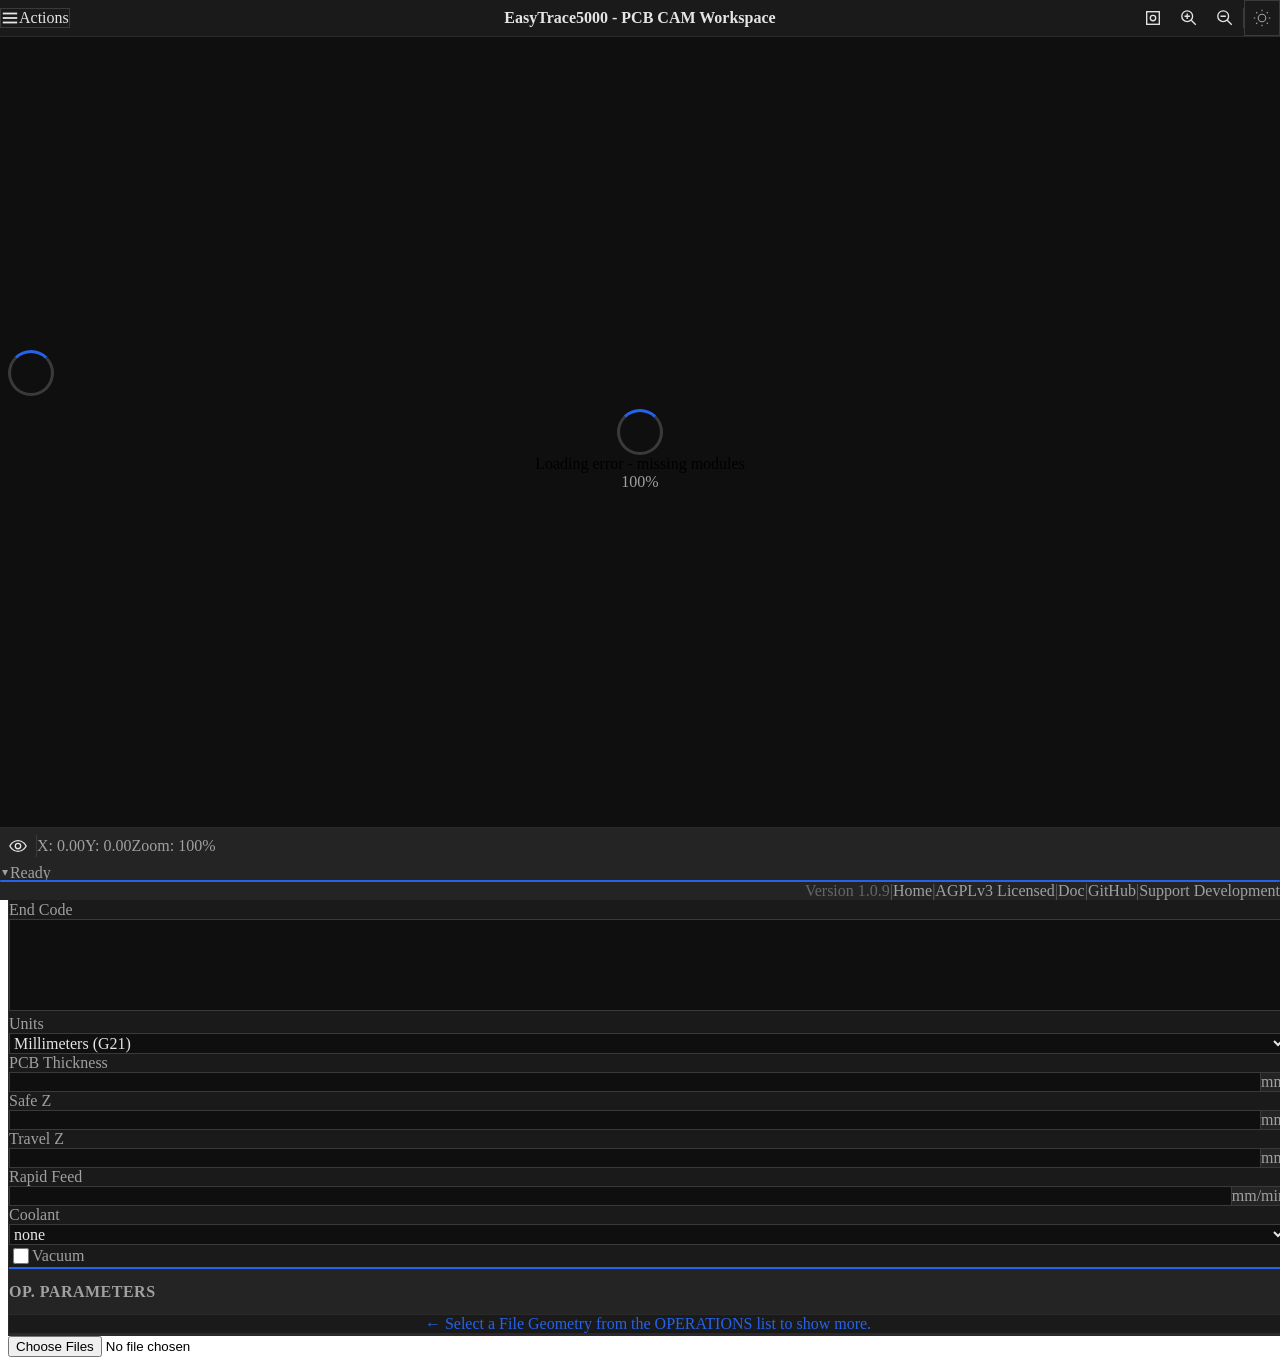
==== commit 52e376e4: "v1.0.9 - Enforced winding at source, more boolean orchestration optimizations" ====
--- a/easytrace5000/index.html
+++ b/easytrace5000/index.html
@@ -28,19 +28,19 @@
         along with this program.  If not, see <https://www.gnu.org/licenses/>.
     -->
     <meta name="viewport" content="width=device-width, initial-scale=1.0">
-    <title>EasyTrace5000 | Browser-Based PCB CAM Tool</title>
+    <title>EasyTrace5000 Main Workspace | Free Browser-Based PCB CAM Tool</title>
 
     <meta name="description" content="Convert EDA CAD fabrication files (Gerber, Excellon or SVG) into machine ready files. 100% web-based, client-side, open-source and free to use.">
-    <meta name="keywords" content="PCB CAM, PCB Isolation Routing, G-code Generator, Gerber Viewer, CNC, Open Source, WebAssembly">
+    <meta name="keywords" content="PCB CAM, PCB Isolation Routing, G-code Generator, Gerber to G-code, Open SourceCAM , FlatCAM alternative, browser CAM, PCB milling software, GRBL PCB, Laser PCB">
     <meta name="author" content="Eltryus">
     <meta name="robots" content="index, follow">
     <meta name="theme-color" content="#1a1a1a">
 
-    <link rel="canonical" href="https://cam.eltryus.design/easytrace5000">
+    <link rel="canonical" href="https://cam.eltryus.design/easytrace5000/">
 
     <meta property="og:type" content="website">
-    <meta property="og:url" content="https://cam.eltryus.design/easytrace5000">
-    <meta property="og:title" content="EasyTrace5000 | Browser-Based PCB CAM Tool">
+    <meta property="og:url" content="https://cam.eltryus.design/easytrace5000/">
+    <meta property="og:title" content="EasyTrace5000 Main Workspace | Free Browser-Based PCB CAM Tool">
     <meta property="og:site_name" content="Eltryus">
     <meta property="og:description" content="Convert EDA CAD fabrication files (Gerber, Excellon or SVG) into machine ready files. 100% web-based, client-side, open-source and free to use.">
     <meta property="og:image" content="https://cam.eltryus.design/images/social-preview.jpg">
@@ -64,67 +64,124 @@
 
     <link rel="preload" href="../geometry/clipper2z.wasm" as="fetch" crossorigin>
 
-    <script type="application/ld+json">
-    {
-        "@context": "https://schema.org",
-        "@type": "WebApplication",
-        "name": "EasyTrace5000",
-        "alternateName": "EasyTrace",
-        "url": "https://cam.eltryus.design/easytrace5000",
-        "operatingSystem": "Any (Browser-based)",
-        "applicationCategory": "DeveloperApplication",
-        "applicationSubCategory": "CAM Software",
-        "offers": {
-            "@type": "Offer",
-            "price": "0",
-            "priceCurrency": "EUR",
-            "availability": "https://schema.org/InStock"
+<script type="application/ld+json">
+    [
+        {
+            "@context": "https://schema.org",
+            "@type": "WebApplication",
+            "name": "EasyTrace5000",
+            "alternateName": "EasyTrace",
+            "url": "https://cam.eltryus.design/easytrace5000/",
+            "operatingSystem": "Any (Browser-based)",
+            "applicationCategory": "DeveloperApplication",
+            "applicationSubCategory": "CAM Software",
+            "isPartOf": {
+                "@type": "WebApplication",
+                "name": "Eltryus CAM Suite",
+                "url": "https://cam.eltryus.design/"
+            },
+            "subjectOf": [
+                {
+                    "@type": "TechArticle",
+                    "url": "https://www.eltryus.design/en/work/easytrace5000/",
+                    "name": "Case Study: Developing EasyTrace5000"
+                },
+                {
+                    "@type": "Article",
+                    "url": "https://www.hackster.io/news/easytrace5000-is-a-new-browser-based-cam-tool-for-pcb-fabrication-1539526435e8",
+                    "name": "EasyTrace5000 Is a New Browser-Based CAM Tool for PCB Fabrication",
+                    "publisher": {
+                        "@type": "Organization",
+                        "name": "Hackster.io"
+                    }
+                }
+            ],
+            "description": "Browser-based CAM tool for generating G-code from PCB manufacturing files. Supports Gerber, Excellon, and SVG input with optimized toolpath generation.",
+            "potentialAction": [
+                {
+                    "@type": "ViewAction",
+                    "target": "https://cam.eltryus.design/easytrace5000/#quickstart",
+                    "name": "Quick Start Guide"
+                },
+                {
+                    "@type": "DonateAction",
+                    "target": "https://cam.eltryus.design/easytrace5000/#support",
+                    "name": "Support Development"
+                }
+            ],
+            "softwareHelp": [
+                {
+                    "@type": "CollectionPage",
+                    "url": "https://cam.eltryus.design/easytrace5000/doc/",
+                    "name": "EasyTrace5000 Documentation"
+                },
+                {
+                    "@type": "TechArticle",
+                    "url": "https://cam.eltryus.design/easytrace5000/doc/cnc",
+                    "name": "CNC Milling Guide for PCB Isolation Routing"
+                },
+                {
+                    "@type": "TechArticle",
+                    "url": "https://cam.eltryus.design/easytrace5000/doc/laser",
+                    "name": "Laser Pipeline Guide for PCB Fabrication"
+                },
+                {
+                    "@type": "TechArticle",
+                    "url": "https://cam.eltryus.design/easytrace5000/doc/accessibility",
+                    "name": "Accessibility Information for EasyTrace5000"
+                }
+            ],
+            "author": {
+                "@type": "Organization",
+                "name": "Eltryus",
+                "url": "https://www.eltryus.design",
+                "logo": "https://www.eltryus.design/images/logo.png"
+            },
+            "screenshot": {
+                "@type": "ImageObject",
+                "url": "https://cam.eltryus.design/images/social-preview.jpg",
+                "caption": "EasyTrace5000 main workspace"
+            },
+            "featureList": [
+                "Browser-based, 100% client-side CAM processing with zero cloud dependencies",
+                "Analytic parsing for Gerber (RS-274X), Excellon, and SVG files",
+                "WebAssembly geometry engine for high-performance boolean operations",
+                "CNC Pipeline: multi-pass isolation routing, pocket clearing, and board cutouts",
+                "Laser Pipeline: Vector (SVG) and raster (PNG) export with hatch fills",
+                "Smart drill strategy with dynamic peck-or-mill selection",
+                "Optimized toolpaths with staydown clustering and G2/G3 arc reconstruction",
+                "Multiple CNC post-processors supported (GRBL, Marlin, LinuxCNC, Roland RML)"
+            ],
+            "softwareVersion": "1.0.9",
+            "releaseNotes": "https://github.com/RicardoJCMarques/EasyTrace5000/blob/main/CHANGELOG.md",
+            "downloadUrl": "https://github.com/RicardoJCMarques/EasyTrace5000/",
+            "installUrl": "https://cam.eltryus.design/easytrace5000/",
+            "license": "https://www.gnu.org/licenses/agpl-3.0.html",
+            "isAccessibleForFree": true,
+            "browserRequirements": "Requires JavaScript and WebAssembly support",
+            "sameAs": [
+                "https://github.com/RicardoJCMarques/EasyTrace5000"
+            ]
         },
-        "description": "Browser-based CAM tool for generating G-code from PCB manufacturing files. Supports Gerber, Excellon, and SVG input with optimized toolpath generation.",
-        "potentialAction": [
-            {
-                "@type": "ViewAction",
-                "target": "https://cam.eltryus.design/easytrace5000#quickstart",
-                "name": "Quick Start Guide"
-            },
-            {
-                "@type": "DonateAction",
-                "target": "https://cam.eltryus.design/easytrace5000#support",
-                "name": "Support Development"
-            }
-        ],
-        "author": {
-            "@type": "Organization",
-            "name": "Eltryus",
-            "url": "https://www.eltryus.design",
-            "logo": "https://www.eltryus.design/images/logo.png"
-        },
-        "screenshot": {
-            "@type": "ImageObject",
-            "url": "https://cam.eltryus.design/images/social-preview.jpg",
-            "caption": "EasyTrace5000 main workspace"
-        },
-        "featureList": [
-            "Browser-based, 100% client-side CAM processing with zero cloud dependencies",
-            "Analytic parsing for Gerber (RS-274X), Excellon, and SVG files",
-            "WebAssembly geometry engine for high-performance boolean operations",
-            "CNC Pipeline: multi-pass isolation routing, pocket clearing, and board cutouts",
-            "Laser Pipeline: Vector (SVG) and raster (PNG) export with hatch fills",
-            "Smart drill strategy with dynamic peck-or-mill selection",
-            "Optimized toolpaths with staydown clustering and G2/G3 arc reconstruction",
-            "Multiple CNC post-processors supported (GRBL, Marlin, LinuxCNC, Roland RML)"
-        ],
-        "softwareVersion": "1.0.7",
-        "releaseNotes": "https://github.com/RicardoJCMarques/EasyTrace5000/blob/main/CHANGELOG.md",
-        "downloadUrl": "https://github.com/RicardoJCMarques/EasyTrace5000/",
-        "installUrl": "https://cam.eltryus.design/easytrace5000/",
-        "license": "https://www.gnu.org/licenses/agpl-3.0.html",
-        "isAccessibleForFree": true,
-        "browserRequirements": "Requires JavaScript and WebAssembly support",
-        "sameAs": [
-            "https://github.com/RicardoJCMarques/EasyTrace5000"
-        ]
-    }
+        {
+            "@context": "https://schema.org",
+            "@type": "BreadcrumbList",
+            "itemListElement": [
+                {
+                    "@type": "ListItem",
+                    "position": 1,
+                    "name": "Eltryus CAM Suite",
+                    "item": "https://cam.eltryus.design/"
+                },
+                {
+                    "@type": "ListItem",
+                    "position": 2,
+                    "name": "EasyTrace5000 Workspace",
+                    "item": "https://cam.eltryus.design/easytrace5000/"
+                }
+            ]
+        }
+    ]
     </script>
 </head>
 <body>
@@ -731,7 +788,8 @@
         </div>
         <div class="status-right" id="status-right">
             <div class="status-info license-info">
-                <span title="Version">Version 1.0.7</span> |
+                <span title="Version">Version 1.0.9</span> |
+                <a href="/" title="Return to Homepage" draggable="false">Home</a> |
                 <a href="../LICENSE" target="_blank" title="View License" draggable="false" aria-label="View License (opens in a new tab)">AGPLv3 Licensed</a> |
                 <a href="doc/" target="_blank" title="Documentation" draggable="false" aria-label="Documentation (opens in a new tab)">Doc</a> |
                 <a href="https://github.com/RicardoJCMarques/EasyTrace5000" target="_blank" title="Repo" draggable="false" aria-label="GitHub Repository (opens in a new tab)">GitHub</a> |
@@ -1437,8 +1495,10 @@
     <script defer src="../geometry/geometry-arc-reconstructor.js"></script>
     <script defer src="../geometry/geometry-clipper-wrapper.js"></script>
     <script defer src="../geometry/geometry-utils.js"></script>
+    <script defer src="../geometry/geometry-utils-math.js"></script>
     <script defer src="../geometry/geometry-utils-hatching.js"></script>
     <script defer src="../geometry/geometry-offsetter.js"></script>
+    <script defer src="../geometry/geometry-offsetter-analytic.js"></script>
     <script defer src="../parsers/primitives.js"></script>
     <script defer src="../parsers/parser-core.js"></script>
     <script defer src="../parsers/parser-gerber.js"></script>
@@ -1482,7 +1542,7 @@
     <!-- Initialization -->
     <script>
         document.addEventListener('DOMContentLoaded', function() {
-            console.log('EasyTrace5000 Advanced Workspace v1.0.7');
+            console.log('EasyTrace5000 Advanced Workspace v1.0.9');
 
             const loadingText = document.getElementById('loading-text');
             const loadingProgress = document.getElementById('loading-progress');
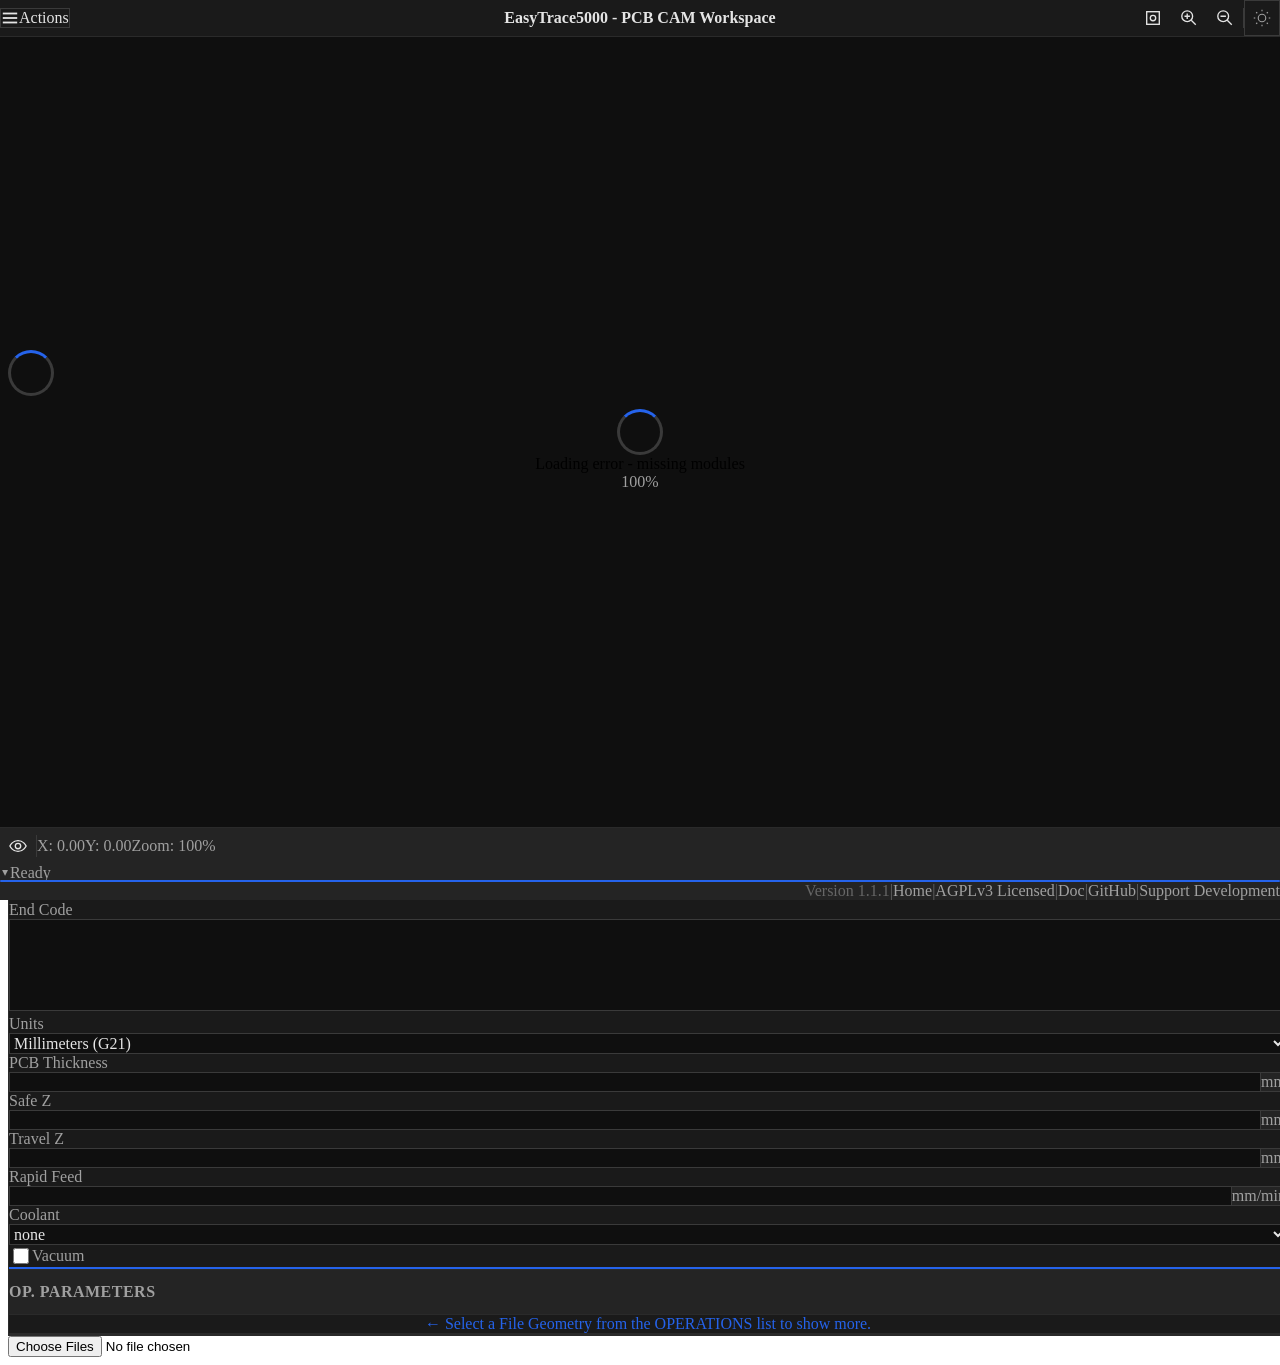
==== commit 640144a6: "Fixed offset strategy svg export order (individual passes, start smallest) V2, added <unique color p" ====
--- a/easytrace5000/index.html
+++ b/easytrace5000/index.html
@@ -152,7 +152,7 @@
                 "Optimized toolpaths with staydown clustering and G2/G3 arc reconstruction",
                 "Multiple CNC post-processors supported (GRBL, Marlin, LinuxCNC, Roland RML)"
             ],
-            "softwareVersion": "1.0.9",
+            "softwareVersion": "1.1.1",
             "releaseNotes": "https://github.com/RicardoJCMarques/EasyTrace5000/blob/main/CHANGELOG.md",
             "downloadUrl": "https://github.com/RicardoJCMarques/EasyTrace5000/",
             "installUrl": "https://cam.eltryus.design/easytrace5000/",
@@ -788,7 +788,7 @@
         </div>
         <div class="status-right" id="status-right">
             <div class="status-info license-info">
-                <span title="Version">Version 1.0.9</span> |
+                <span title="Version">Version 1.1.1</span> |
                 <a href="/" title="Return to Homepage" draggable="false">Home</a> |
                 <a href="../LICENSE" target="_blank" title="View License" draggable="false" aria-label="View License (opens in a new tab)">AGPLv3 Licensed</a> |
                 <a href="doc/" target="_blank" title="Documentation" draggable="false" aria-label="Documentation (opens in a new tab)">Doc</a> |
@@ -1366,11 +1366,11 @@
         </div>
     </div>
 
-    <div id="export-manager-modal" class="modal">
-        <div class="modal-content modal--gcode">
+    <div id="exporter-manager-modal" class="modal">
+        <div class="modal-content modal--exporter">
             <div class="modal-header">
                 <h2>Operations & Export Manager</h2>
-                <button class="modal-close" id="export-close" aria-label="Close">
+                <button class="modal-close" id="exporter-close" aria-label="Close">
                     <svg width="20" height="20" viewBox="0 0 24 24" fill="none" stroke="currentColor" stroke-width="2.5" stroke-linecap="round" stroke-linejoin="round">
                         <line x1="18" y1="6" x2="6" y2="18"></line>
                         <line x1="6" y1="6" x2="18" y2="18"></line>
@@ -1382,44 +1382,50 @@
                 <div class="gcode-options">
                     <h3>Select Operations to Process</h3>
                     <p class="help-text">Check to include. Drag to reorder processing sequence.</p>
-                    <div class="operation-order" id="export-operation-order"></div>
-
-                    <div id="export-shared-options">
+                    <div class="operation-order" id="exporter-operation-order"></div>
+
+                    <div id="exporter-shared-options">
                         <div class="property-field field-group">
                             <label class="checkbox-label">
-                                <input type="checkbox" id="export-single-file" checked>
-                                <span>Export as single file (Combines ops by pipeline)</span>
+                                <input type="checkbox" id="exporter-single-file" checked>
+                                <span>Export as single file (combines operations)</span>
                             </label>
+                            <div class="property-field field-group" id="exporter-split-drills-field">
+                                <label class="checkbox-label">
+                                    <input type="checkbox" id="exporter-split-drills" checked disabled>
+                                    <span>Split drill files by hole diameter</span>
+                                </label>
+                            </div>
                         </div>
                         <div class="property-field field-group">
-                            <label for="export-filename">Base Project Name</label>
-                            <input type="text" id="export-filename" value="pcb-output" placeholder="pcb-output">
-                        </div>
-                    </div>
-
-                    <div id="export-cnc-options" data-pipeline-group="cnc">
+                            <label for="exporter-filename">Base Project Name</label>
+                            <input type="text" id="exporter-filename" value="pcb-output" placeholder="pcb-output">
+                        </div>
+                    </div>
+
+                    <div id="exporter-cnc-options" data-pipeline-group="cnc">
                         <h3>CNC Output Options</h3>
                         <div class="property-field field-group">
                             <label class="checkbox-label">
-                                <input type="checkbox" id="gcode-include-comments" checked>
+                                <input type="checkbox" id="exporter-include-comments" checked>
                                 <span>Include operation comments</span>
                             </label>
                         </div>
                         <div class="property-field field-group">
                             <label class="checkbox-label">
-                                <input type="checkbox" id="gcode-tool-changes" disabled>
+                                <input type="checkbox" id="exporter-tool-changes" disabled>
                                 <span>Insert tool change commands</span>
                             </label>
                         </div>
                         <div class="property-field field-group">
                             <label class="checkbox-label">
-                                <input type="checkbox" id="gcode-optimize-paths" checked>
+                                <input type="checkbox" id="exporter-optimize-paths" checked>
                                 <span>Optimize toolpaths (Experimental)</span>
                             </label>
                         </div>
                     </div>
 
-                    <div id="export-laser-options" data-pipeline-group="laser" style="display: none;">
+                    <div id="exporter-laser-options" data-pipeline-group="laser" class="is-hidden">
                         <h3>Laser Export Options</h3>
 
                         <div class="property-field field-group laser-png-warning" id="laser-png-warning" style="display: none;">
@@ -1428,55 +1434,99 @@
                             </p>
                         </div>
 
-                        <div class="property-field field-group" id="laser-dpi-field">
-                            <label for="laser-export-dpi">Raster Resolution (DPI)</label>
-                            <input type="number" id="laser-export-dpi" value="1000" step="100" min="100" max="4000" aria-label="Export resolution in dots per inch">
-                        </div>
-
-                        <div class="property-field field-group">
-                            <label for="laser-export-padding">Export Margin Padding (mm)</label>
-                            <input type="number" id="laser-export-padding" value="5" step="0.1" min="0" max="20" aria-label="Physical padding around the exported board bounds">
+                        <div class="laser-settings-grid">
+                            <div class="property-field field-group" id="laser-dpi-field">
+                                <label for="laser-exporter-dpi">Raster Resolution (DPI)</label>
+                                <input type="number" id="laser-exporter-dpi" value="1000" step="100" min="100" max="4000" aria-label="Export resolution in dots per inch">
+                            </div>
+
+                            <div class="property-field field-group">
+                                <label for="laser-exporter-padding">Export Margin Padding (mm)</label>
+                                <input type="number" id="laser-exporter-padding" value="5" step="0.1" min="0" max="20" aria-label="Physical padding around the exported board bounds">
+                            </div>
+
+                            <div class="property-field field-group col-span-full">
+                                <label class="checkbox-label">
+                                    <input type="checkbox" id="laser-heat-management">
+                                    <span>Heat Management (Reorder Geometry)</span>
+                                </label>
+                                <div class="laser-heat-warning" id="laser-heat-warning" style="display: none;">
+                                    <p class="help-text" style="color: var(--color-warning); margin: 0;">
+                                        <strong>Important:</strong> Your laser software must process paths in file order for this to work. In LightBurn (or the program you use), look for and disable "Optimize Cut Path" or set optimization to "Order by Layer."
+                                    </p>
+                                </div>
+                            </div>
+
+                            <div class="property-field field-group col-span-full">
+                                <label for="laser-cut-order">Export DOM Order</label>
+                                <select id="laser-cut-order">
+                                    <option value="normal" selected>Top-Down (First Pass, Smallest Geometry First)</option>
+                                    <option value="reverse">Bottom-Up (Last Pass Largest Geometry First)</option>
+                                </select>
+                            </div>
+
+                            <div class="property-field field-group col-span-full">
+                                <label class="checkbox-label">
+                                    <input type="checkbox" id="laser-color-per-pass">
+                                    <span>Unique color per pass (for color-based layer software)</span>
+                                </label>
+                            </div>
+
+                            <div class="property-field field-group col-span-full">
+                                <label for="laser-svg-grouping">SVG Grouping Structure</label>
+                                <select id="laser-svg-grouping">
+                                    <option value="layer" selected>Inkscape Layers (Standard)</option>
+                                    <option value="group">Standard Groups (&lt;g&gt;)</option>
+                                    <option value="none">No Grouping (Flat Geometry)</option>
+                                </select>
+                            </div>
                         </div>
 
                         <h3>Layer Colors</h3>
                         <p class="help-text">Colors map to power/speed layers in your laser software.</p>
                         <div class="laser-color-grid">
                             <div class="property-field laser-color-field">
-                                <label for="laser-export-color-isolation">Isolation Routing</label>
-                                <input type="color" id="laser-export-color-isolation" value="#ff0000" aria-label="Isolation layer color">
+                                <label for="laser-exporter-color-isolation">Isolation Routing</label>
+                                <input type="color" id="laser-exporter-color-isolation" value="#ff0000" aria-label="Isolation layer color">
                             </div>
                             <div class="property-field laser-color-field">
-                                <label for="laser-export-color-drill">Drilling</label>
-                                <input type="color" id="laser-export-color-drill" value="#0000ff" aria-label="Drill layer color">
+                                <label for="laser-exporter-color-drill">Drilling</label>
+                                <input type="color" id="laser-exporter-color-drill" value="#0000ff" aria-label="Drill layer color">
                             </div>
                             <div class="property-field laser-color-field">
-                                <label for="laser-export-color-clearing">Copper Clearing</label>
-                                <input type="color" id="laser-export-color-clearing" value="#00ff00" aria-label="Clearing layer color">
+                                <label for="laser-exporter-color-clearing">Copper Clearing</label>
+                                <input type="color" id="laser-exporter-color-clearing" value="#00ff00" aria-label="Clearing layer color">
                             </div>
                             <div class="property-field laser-color-field">
-                                <label for="laser-export-color-cutout">Board Cutout</label>
-                                <input type="color" id="laser-export-color-cutout" value="#000000" aria-label="Cutout layer color">
-                            </div>
-                        </div>
-                    </div>
-                </div>
-
-                <div class="gcode-preview" id="export-cnc-preview" data-pipeline-group="cnc">
+                                <label for="laser-exporter-color-cutout">Board Cutout</label>
+                                <input type="color" id="laser-exporter-color-cutout" value="#000000" aria-label="Cutout layer color">
+                            </div>
+                        </div>
+                    </div>
+                </div>
+
+                <div class="exporter-preview" id="exporter-cnc-preview" data-pipeline-group="cnc">
                     <h3>G-code Preview</h3>
-                    <div class="preview-stats" id="gcode-preview-stats">
-                        <span>Lines: <strong id="gcode-line-count">0</strong></span>
-                        <span>Operations: <strong id="gcode-op-count">0</strong></span>
-                        <span>Est. Time: <strong id="gcode-est-time">--:--</strong></span>
-                        <span>Distance: <strong id="gcode-distance">0mm</strong></span>
-                    </div>
-                    <textarea id="gcode-preview-text" readonly rows="15" placeholder="G-code preview will appear here..." aria-label="G-code output preview"></textarea>
-                </div>
-            </div>
-
-            <div class="modal-footer export-footer">
-                <button class="btn btn--secondary" id="export-cancel-btn" aria-label="Cancel and close modal">Cancel</button>
-                <button class="btn btn--secondary" id="gcode-calculate-btn" aria-label="Generate G-code preview">Calculate Toolpaths</button>
-                <button class="btn btn--primary" id="export-execute-btn" aria-label="Export selected files">Export Files</button>
+                    <div class="property-field" id="exporter-operation-selector" style="display: none;">
+                        <label for="exporter-preview-select">Previewing:</label>
+                        <select id="exporter-preview-select"></select>
+                    </div>
+                    <div class="preview-stats" id="exporter-preview-stats">
+                        <span>Lines: <strong id="exporter-line-count">0</strong></span>
+                        <span>Operations: <strong id="exporter-op-count">0</strong></span>
+                        <span>Est. Time: <strong id="exporter-est-time">--:--</strong></span>
+                        <span>Distance: <strong id="exporter-distance">0mm</strong></span>
+                    </div>
+                    <textarea id="exporter-preview-text" readonly rows="15" placeholder="G-code preview will appear here..." aria-label="G-code output preview"></textarea>
+                </div>
+            </div>
+
+            <div class="modal-footer exporter-footer">
+                <button class="btn btn--secondary" id="exporter-cancel-btn" aria-label="Cancel and close modal">Cancel</button>
+                <div class="exporter-actions">
+                    <button class="btn btn--secondary" id="exporter-calculate-btn" aria-label="Generate G-code preview">Calculate Toolpaths</button>
+                    <button class="btn btn--primary" id="exporter-execute-btn" aria-label="Export selected files">Export Files</button>
+                </div>
             </div>
         </div>
     </div>
@@ -1525,15 +1575,17 @@
     <script defer src="../toolpath/toolpath-geometry-translator.js"></script>
     <script defer src="../export/processors/base-processor.js"></script>
     <script defer src="../export/processors/grbl-processor.js"></script>
+    <script defer src="../export/processors/makera-processor.js"></script>
     <script defer src="../export/processors/grblHAL-processor.js"></script>
     <script defer src="../export/processors/roland-processor.js"></script>
+    <script defer src="../export/processors/uccnc-processor.js"></script>
     <script defer src="../export/processors/marlin-processor.js"></script>
     <script defer src="../export/processors/mach3-processor.js"></script>
     <script defer src="../export/processors/linuxcnc-processor.js"></script>
     <script defer src="../export/gcode-generator.js"></script>
     <script defer src="../export/laser-image-exporter.js"></script>
     <script defer src="../utils/coordinate-system.js"></script>
-    <script defer src="../utils/unit-converter.js"></script>
+    <!-- DEPRECATED <script defer src="../utils/unit-converter.js"></script> -->
     <script defer src="../utils/canvas-exporter.js"></script>
     <script defer src="../cam-core.js"></script>
     <script defer src="../cam-ui.js"></script>
@@ -1542,7 +1594,7 @@
     <!-- Initialization -->
     <script>
         document.addEventListener('DOMContentLoaded', function() {
-            console.log('EasyTrace5000 Advanced Workspace v1.0.9');
+            console.log('EasyTrace5000 Advanced Workspace v1.1.1');
 
             const loadingText = document.getElementById('loading-text');
             const loadingProgress = document.getElementById('loading-progress');
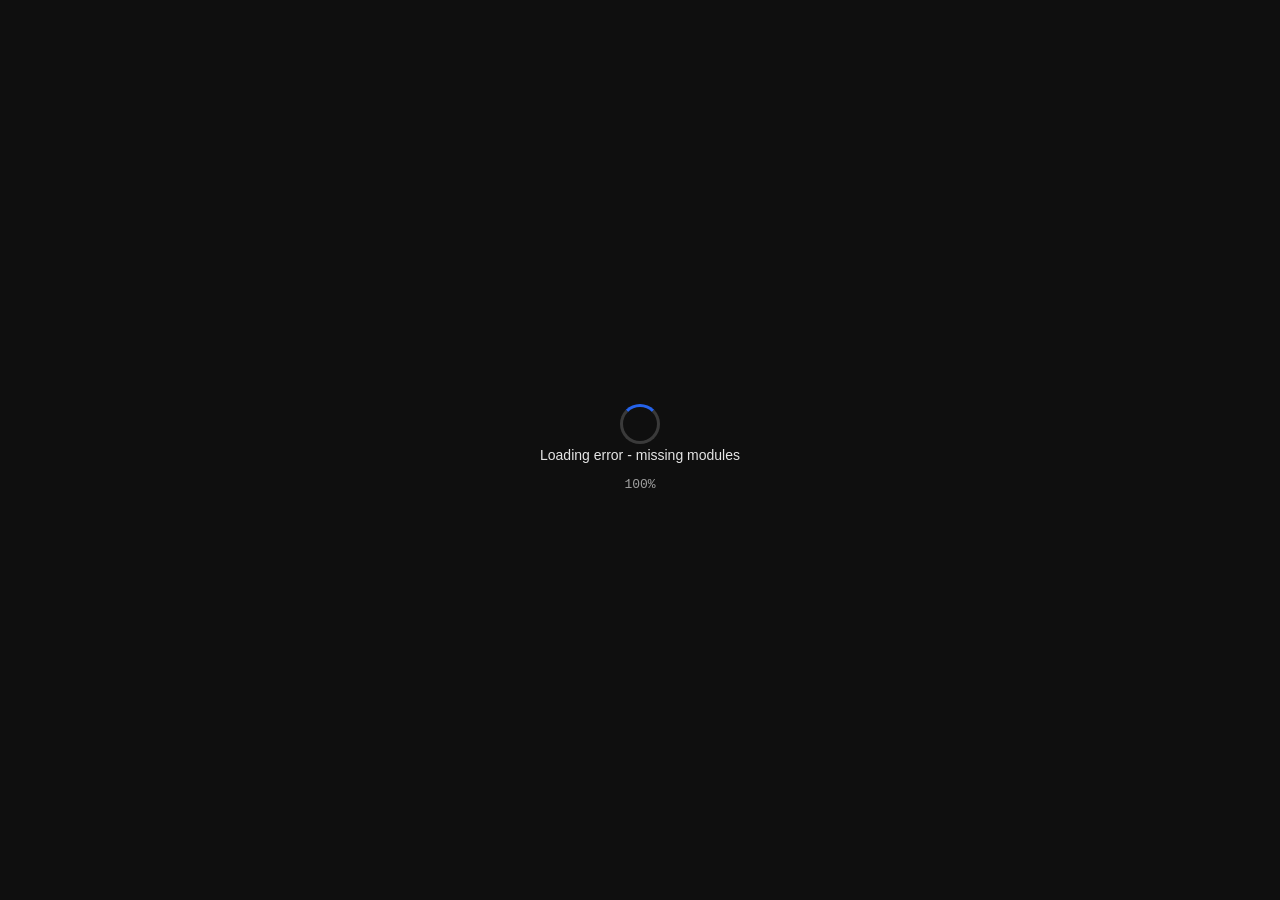
==== commit e3222fb9: "v1.1.2 - Added Soldermask Stencil Operation, more laser svg export file optimizations, fixed some to" ====
--- a/easytrace5000/index.html
+++ b/easytrace5000/index.html
@@ -152,7 +152,7 @@
                 "Optimized toolpaths with staydown clustering and G2/G3 arc reconstruction",
                 "Multiple CNC post-processors supported (GRBL, Marlin, LinuxCNC, Roland RML)"
             ],
-            "softwareVersion": "1.1.1",
+            "softwareVersion": "1.1.2",
             "releaseNotes": "https://github.com/RicardoJCMarques/EasyTrace5000/blob/main/CHANGELOG.md",
             "downloadUrl": "https://github.com/RicardoJCMarques/EasyTrace5000/",
             "installUrl": "https://cam.eltryus.design/easytrace5000/",
@@ -390,6 +390,27 @@
                         </div>
                         <div class="category-files"></div>
                     </div>
+                    <div class="operation-category" data-op-type="stencil">
+                        <div class="category-header" tabindex="-1" role="treeitem" aria-level="1">
+                            <span class="tree-expand-icon">▶</span>
+                            <span class="category-icon">
+                                <svg aria-hidden="true" width="20" height="20" viewBox="0 0 20 20" fill="none" stroke="currentColor" stroke-width="1.5" stroke-linecap="round" stroke-linejoin="round">
+                                    <rect x="2" y="3" width="16" height="14" rx="1.5"/>
+                                    <rect x="4.5" y="5.5" width="2.5" height="2" rx="0.5"/>
+                                    <rect x="8.75" y="5.5" width="2.5" height="2" rx="0.5"/>
+                                    <rect x="13" y="5.5" width="2.5" height="2" rx="0.5"/>
+                                    <circle cx="5.75" cy="13" r="1.25"/>
+                                    <circle cx="10" cy="13" r="1.25"/>
+                                    <circle cx="14.25" cy="13" r="1.25"/>
+                                    <circle cx="2" cy="10" r="0.75" fill="currentColor" stroke="none"/>
+                                    <circle cx="18" cy="10" r="0.75" fill="currentColor" stroke="none"/>
+                                </svg>
+                            </span>
+                            <span class="category-label">Solder Stencil (Experimental)</span>
+                            <button class="btn btn--icon btn--compact add-file-btn" data-op-type="stencil" title="Add Stencil File" aria-label="Add Stencil File">+</button>
+                        </div>
+                        <div class="category-files" role="group"></div>
+                    </div>
                 </div>
             </div>
         </aside>
@@ -788,7 +809,7 @@
         </div>
         <div class="status-right" id="status-right">
             <div class="status-info license-info">
-                <span title="Version">Version 1.1.1</span> |
+                <span title="Version">Version 1.1.2</span> |
                 <a href="/" title="Return to Homepage" draggable="false">Home</a> |
                 <a href="../LICENSE" target="_blank" title="View License" draggable="false" aria-label="View License (opens in a new tab)">AGPLv3 Licensed</a> |
                 <a href="doc/" target="_blank" title="Documentation" draggable="false" aria-label="Documentation (opens in a new tab)">Doc</a> |
@@ -1087,7 +1108,7 @@
                                 <span class="zone-types" aria-hidden="true">.gbr, .gtl, .gbl, .svg</span>
                                 <span class="zone-hint" aria-hidden="true">Click or drop</span>
                                 <span class="zone-file"></span>
-                                <input type="file" accept=".gbr,.ger,.gtl,.gbl,.gts,.gbs,.svg" hidden>
+                                <input type="file" accept=".gbr,.ger,.gtl,.gbl,.gbs,.svg" hidden>
                             </div>
 
                             <div class="quickstart-drop-zone" data-op-type="drill" id="qs-drill-zone" role="button" tabindex="0" aria-label="Upload Drilling File. Click or drag file here.">
@@ -1387,12 +1408,12 @@
                     <div id="exporter-shared-options">
                         <div class="property-field field-group">
                             <label class="checkbox-label">
-                                <input type="checkbox" id="exporter-single-file" checked>
+                                <input type="checkbox" id="exporter-single-file">
                                 <span>Export as single file (combines operations)</span>
                             </label>
                             <div class="property-field field-group" id="exporter-split-drills-field">
                                 <label class="checkbox-label">
-                                    <input type="checkbox" id="exporter-split-drills" checked disabled>
+                                    <input type="checkbox" id="exporter-split-drills">
                                     <span>Split drill files by hole diameter</span>
                                 </label>
                             </div>
@@ -1500,6 +1521,19 @@
                             <div class="property-field laser-color-field">
                                 <label for="laser-exporter-color-cutout">Board Cutout</label>
                                 <input type="color" id="laser-exporter-color-cutout" value="#000000" aria-label="Cutout layer color">
+                            </div>
+                        </div>
+                    </div>
+
+                    <div id="exporter-stencil-options" class="is-hidden">
+                        <h3>Stencil Export Options</h3>
+                        <div class="laser-settings-grid">
+                            <div class="property-field field-group">
+                                <label for="stencil-exporter-padding">Export Margin Padding</label>
+                                <div class="input-unit">
+                                    <input type="number" id="stencil-exporter-padding" value="5" step="0.5" min="0" max="20" aria-label="Padding around the stencil bounds in mm">
+                                    <span class="unit" aria-hidden="true">mm</span>
+                                </div>
                             </div>
                         </div>
                     </div>
@@ -1594,7 +1628,7 @@
     <!-- Initialization -->
     <script>
         document.addEventListener('DOMContentLoaded', function() {
-            console.log('EasyTrace5000 Advanced Workspace v1.1.1');
+            console.log('EasyTrace5000 Advanced Workspace v1.1.2');
 
             const loadingText = document.getElementById('loading-text');
             const loadingProgress = document.getElementById('loading-progress');
--- a/css/base.css
+++ b/css/base.css
@@ -0,0 +1,342 @@
+/*!
+ * @file        base.css
+ * @description Foundation styles - reset, variables, typography, utilities
+ * @author      Eltryus - Ricardo Marques
+ * @copyright   2025-2026 Eltryus - Ricardo Marques
+ * @see         {@link https://github.com/RicardoJCMarques/EasyTrace5000}
+ * @license     AGPL-3.0-or-later
+ */
+
+/*
+ * EasyTrace5000 - Advanced PCB Isolation CAM Workspace
+ * Copyright (C) 2025-2026 Eltryus
+ *
+ * This program is free software: you can redistribute it and/or modify
+ * it under the terms of the GNU Affero General Public License as published by
+ * the Free Software Foundation, either version 3 of the License, or
+ * (at your option) any later version.
+ *
+ * This program is distributed in the hope that it will be useful,
+ * but WITHOUT ANY WARRANTY; without even the implied warranty of
+ * MERCHANTABILITY or FITNESS FOR A PARTICULAR PURPOSE.  See the
+ * GNU Affero General Public License for more details.
+ *
+ * You should have received a copy of the GNU Affero General Public License
+ * along with this program.  If not, see <https://www.gnu.org/licenses/>.
+ */
+
+/* ============================================================================
+   CSS RESET
+   ============================================================================ */
+* {
+    margin: 0;
+    padding: 0;
+    box-sizing: border-box;
+}
+
+a {
+    color: inherit;
+    text-decoration: none;
+    cursor: pointer;
+}
+
+/* ============================================================================
+   ROOT BASELINE
+   ============================================================================ */
+html {
+    font-size: 16px; /* Explicit font-size baseline for rem calculations */
+}
+
+/* ============================================================================
+   CSS CUSTOM PROPERTIES - Structure & Sizing Only
+   Colors loaded from theme JSON via theme-loader.js
+   ============================================================================ */
+:root {
+    /* Layout Dimensions */
+    --toolbar-height-base: 3.375rem;      /* The actual content height */
+    --status-bar-height: 2.75rem;         /* 44px */
+    --section-header-height: 2.25rem;     /* 36px */
+    
+    /* Safe Area Environment Variables */
+    --safe-area-top: env(safe-area-inset-top, 0px);
+    --safe-area-bottom: env(safe-area-inset-bottom, 0px);
+    --safe-area-left: env(safe-area-inset-left, 0px);
+    --safe-area-right: env(safe-area-inset-right, 0px);
+    
+    /* Calculated Header Height: Toolbar Content + Notch Space */
+    --header-layout-height: calc(var(--toolbar-height-base) + var(--safe-area-top));
+    
+    /* Total footer height including safe area */
+    --footer-total-height: calc(var(--status-bar-height) + var(--safe-area-bottom));
+    
+    /* Sidebar widths */
+    --sidebar-left-width: clamp(15.5rem, 20vw, 21rem);
+    --sidebar-right-width: clamp(15.5rem, 20vw, 22rem);
+
+    /* Spacing Scale */
+    --spacing-xs: 0.25rem;    /* 4px */
+    --spacing-sm: 0.5rem;     /* 8px */
+    --spacing-md: 0.75rem;    /* 12px */
+    --spacing-lg: 1rem;       /* 16px */
+    --spacing-xl: 1.5rem;     /* 24px */
+    --spacing-xxl: 2rem;      /* 32px */
+
+    /* Border Radius */
+    --radius-sm: 0.125rem;    /* 2px */
+    --radius: 0.25rem;        /* 4px */
+    --radius-md: 0.375rem;    /* 6px */
+    --radius-lg: 0.5rem;      /* 8px */
+
+    /* Shadows */
+    --shadow-sm: 0 1px 2px rgba(0, 0, 0, 0.3);
+    --shadow-md: 0 2px 8px rgba(0, 0, 0, 0.3);
+    --shadow-lg: 0 4px 16px rgba(0, 0, 0, 0.4);
+
+    /* Typography */
+    --font-family: -apple-system, BlinkMacSystemFont, 'Inter', 'Segoe UI', sans-serif;
+    --font-mono: 'SF Mono', Consolas, 'Courier New', monospace;
+    --font-size-xs: 0.75rem;      /* 12px */
+    --font-size-sm: 0.8125rem;    /* 13px */
+    --font-size-base: 0.875rem;   /* 14px */
+    --font-size-lg: 0.9375rem;    /* 15px */
+    --font-size-xl: 1.0625rem;    /* 17px */
+    --font-size-xxl: 1.1875rem;   /* 19px */
+    --line-height-tight: 1.25;
+    --line-height-base: 1.6;
+    --line-height-relaxed: 1.75;
+
+    /* Z-Index Scale */
+    --z-base: 1;
+    --z-dropdown: 100;
+    --z-sticky: 200;
+    --z-overlay: 800;
+    --z-modal: 1000;
+    --z-tooltip: 10000;
+
+    /* Touch Targets */
+    --touch-target-min: 2.75rem;      /* 44px */
+    --touch-target-compact: 2.25rem;  /* 36px */
+    
+    /* Modal Dimensions */
+    --modal-max-width: min(850px, 95vw);
+    --modal-max-height: calc(var(--vh-small) - var(--spacing-xl) * 2);
+    --modal-padding-block: var(--spacing-lg);
+    --modal-padding-inline: var(--spacing-lg);
+    --modal-header-min-height: 3.5rem;
+    --modal-footer-min-height: 3.5rem;
+    --modal-gap: var(--spacing-xl);
+
+    /* Set DEFAULTS to the safe fallback */
+    --vh-dynamic: 100vh;
+    --vh-full: 100vh;
+    --vh-small: 100vh;
+}
+
+/* Overwrite with modern units only if supported */
+@supports (height: 100dvh) {
+    :root {
+        --vh-dynamic: 100dvh;
+        --vh-full: 100dvh;
+    }
+}
+
+@supports (height: 100svh) {
+    :root {
+        --vh-small: 100svh;
+    }
+}
+
+/* ============================================================================
+   TYPOGRAPHY
+   ============================================================================ */
+body {
+    font-family: var(--font-family);
+    font-size: var(--font-size-base);
+    line-height: var(--line-height-base);
+    color: var(--color-text-primary);
+    background: var(--color-bg-primary);
+    overflow: hidden;
+    user-select: none;
+    -webkit-font-smoothing: antialiased;
+    -moz-osx-font-smoothing: grayscale;
+}
+
+h1, h2, h3, h4, h5, h6 {
+    line-height: var(--line-height-tight);
+    font-weight: 600;
+}
+
+h1 { font-size: var(--font-size-xxl); }
+h2 { font-size: var(--font-size-xl); }
+h3 { font-size: var(--font-size-lg); }
+h4 { font-size: var(--font-size-base); }
+h5 { font-size: var(--font-size-sm); }
+h6 { font-size: var(--font-size-xs); }
+
+code, pre {
+    font-family: var(--font-mono);
+    font-size: var(--font-size-sm);
+}
+
+/*
+   Standard Text Links
+   Target anchors that don't have a class (like .btn, .nav-item, etc.)
+   This catches links in paragraphs, lists, and docs automatically.
+*/
+a:not([class]) {
+    color: var(--color-accent-primary);
+    font-weight: 500;
+}
+
+a:not([class]):hover {
+    color: var(--color-accent-hover);
+    text-decoration: underline;
+}
+
+/* ============================================================================
+   SKIP LINK (Accessibility)
+   ============================================================================ */
+.skip-link {
+    position: absolute;
+    top: -3rem;
+    left: 0;
+    background: var(--color-accent-primary);
+    color: white;
+    padding: var(--spacing-sm) var(--spacing-md);
+    z-index: calc(var(--z-modal) + 10); /* Above modals */
+    text-decoration: none;
+    font-weight: 600;
+    border-radius: 0 0 var(--radius) 0;
+    transition: top 0.2s ease;
+}
+
+.skip-link:focus {
+    top: 0;
+    outline: 2px solid var(--color-border-focus);
+    outline-offset: 2px;
+}
+
+/* Tree item focus indicators */
+.file-node-content:focus-visible,
+.geometry-node-content:focus-visible,
+.category-header:focus-visible {
+    outline: 2px solid var(--color-border-focus);
+    outline-offset: -2px;
+    border-radius: var(--radius);
+}
+
+/* ============================================================================
+   UTILITY CLASSES
+   ============================================================================ */
+.hidden {
+    display: none !important;
+}
+
+.visually-hidden {
+    position: absolute;
+    width: 1px;
+    height: 1px;
+    padding: 0;
+    margin: -1px;
+    overflow: hidden;
+    clip: rect(0, 0, 0, 0);
+    white-space: nowrap;
+    border-width: 0;
+}
+
+/* Text Utilities */
+.text-xs { font-size: var(--font-size-xs); }
+.text-sm { font-size: var(--font-size-sm); }
+.text-base { font-size: var(--font-size-base); }
+.text-lg { font-size: var(--font-size-lg); }
+.text-xl { font-size: var(--font-size-xl); }
+
+.text-mono { font-family: var(--font-mono); }
+.text-bold { font-weight: 600; }
+.text-center { text-align: center; }
+
+/* Spacing Utilities */
+.mt-sm { margin-top: var(--spacing-sm); }
+.mt-md { margin-top: var(--spacing-md); }
+.mt-lg { margin-top: var(--spacing-lg); }
+.mb-sm { margin-bottom: var(--spacing-sm); }
+.mb-md { margin-bottom: var(--spacing-md); }
+.mb-lg { margin-bottom: var(--spacing-lg); }
+
+.p-sm { padding: var(--spacing-sm); }
+.p-md { padding: var(--spacing-md); }
+.p-lg { padding: var(--spacing-lg); }
+
+/* Utility to force an item to span the entire grid row */
+.col-span-full {
+    grid-column: 1 / -1;
+}
+
+/* ============================================================================
+   SCROLLBARS
+   ============================================================================ */
+::-webkit-scrollbar {
+    width: 8px;
+    height: 8px;
+}
+
+::-webkit-scrollbar-track {
+    background: var(--color-bg-primary);
+}
+
+::-webkit-scrollbar-thumb {
+    background: var(--color-border-secondary);
+    border-radius: var(--radius);
+}
+
+::-webkit-scrollbar-thumb:hover {
+    background: var(--color-text-disabled);
+}
+
+/* ============================================================================
+   FOCUS INDICATORS
+   ============================================================================ */
+*:focus-visible {
+    outline: 2px solid var(--color-border-focus);
+    outline-offset: 2px;
+}
+
+button:focus-visible,
+input:focus-visible,
+select:focus-visible,
+textarea:focus-visible {
+    outline: 2px solid var(--color-border-focus);
+    outline-offset: 2px;
+}
+
+/* ============================================================================
+   SVG DEFAULTS
+   ============================================================================ */
+svg {
+    color: inherit;
+    vertical-align: middle;
+}
+
+svg path,
+svg line,
+svg circle,
+svg rect,
+svg polygon,
+svg polyline {
+    stroke: currentColor;
+    fill: none;
+}
+
+svg[fill="currentColor"] {
+    fill: currentColor;
+    stroke: none;
+}
+
+/* ============================================================================
+   Random Fixes
+   ============================================================================ */
+
+.checkbox-label span:not(.tooltip-trigger),
+.radio-label span:not(.tooltip-trigger) {
+    pointer-events: none; /* Fixes Safari checkbox toggle bug */
+}
--- a/css/modals.css
+++ b/css/modals.css
@@ -853,11 +853,11 @@
    G-CODE / OPERATIONS MODAL
    ============================================================================ */
 
-.modal--gcode .modal-content {
+.modal--exporter .modal-content {
     max-width: min(900px, 95vw);
 }
 
-.modal--gcode .modal-body {
+.modal--exporter .modal-body {
     display: flex;
     gap: var(--modal-gap);
     padding: var(--modal-padding-block) var(--modal-padding-inline);
@@ -894,7 +894,12 @@
     padding-right: 0;
 }
 
-.gcode-preview {
+.gcode-options.is-full-width .laser-settings-grid,
+.gcode-options.is-full-width .laser-color-grid {
+    max-width: 100%;
+}
+
+.exporter-preview {
     flex: 1;
     display: flex;
     flex-direction: column;
@@ -902,7 +907,7 @@
     min-height: 0;
 }
 
-.gcode-preview h3 {
+.exporter-preview h3 {
     font-size: var(--font-size-sm);
     font-weight: 600;
     color: var(--color-text-secondary);
@@ -925,8 +930,10 @@
     flex-shrink: 0;
 }
 
-#gcode-preview-text {
+#exporter-preview-text {
     flex: 1;
+    min-height: 15rem;
+    width: 100%;
     font-family: var(--font-mono);
     font-size: var(--font-size-xs);
     background: var(--color-bg-primary);
@@ -943,7 +950,6 @@
     background: var(--color-bg-primary);
     border-radius: var(--radius);
     padding: var(--spacing-sm);
-    max-height: 12rem;
     overflow-y: auto;
     flex-shrink: 0;
 }
@@ -955,13 +961,18 @@
 }
 
 /* Contextual Disabled State for Export Blocks */
-.export-block.is-disabled {
+/* Applied by updateExportBlocksVisibility() when pipeline-specific ops are unchecked */
+.modal--exporter .is-disabled {
     opacity: 0.4;
     pointer-events: none;
-    filter: grayscale(80%);
-}
-
-.export-route-badge {
+}
+
+/* Hidden state — applied by showExportManagerHandler() based on job contents */
+.modal--exporter .is-hidden {
+    display: none !important;
+}
+
+.exporter-route-badge {
     font-size: 10px;
     padding: 1px 4px;
     border-radius: 3px;
@@ -969,15 +980,19 @@
     border: 1px solid currentColor;
 }
 
-.export-route-badge--laser {
+.exporter-route-badge--laser {
     color: #ff6b6b;
 }
 
-.export-route-badge--cnc {
+.exporter-route-badge--cnc {
     color: #4ecdc4;
 }
 
-.export-op-item {
+.exporter-route-badge--stencil {
+    color: #860694;
+}
+
+.exporter-op-item {
     display: flex;
     align-items: center;
     padding: var(--spacing-sm);
@@ -987,36 +1002,48 @@
     cursor: grab;
 }
 
-.export-op-item:hover {
+.exporter-op-item:hover {
     background: var(--color-bg-hover);
 }
 
-.export-op-item .tree-expand-icon {
+.exporter-op-item .tree-expand-icon {
     margin-right: var(--spacing-sm);
 }
 
-.export-op-item input[type="checkbox"] {
+.exporter-op-item input[type="checkbox"] {
     margin-right: var(--spacing-sm);
 }
 
-.export-op-item .file-label {
+.exporter-op-item .file-label {
     flex: 1;
     display: flex;
     align-items: center;
     cursor: pointer;
 }
 
-/* Laser Export Options (moved from layout.css) */
+/* Laser Export Options */
+.laser-settings-grid {
+    display: grid;
+    grid-template-columns: repeat(auto-fit, minmax(220px, 1fr));
+    gap: var(--spacing-md);
+    align-items: start;
+}
+
 .laser-color-grid {
     display: grid;
-    grid-template-columns: 1fr 1fr;
+    grid-template-columns: repeat(auto-fit, minmax(140px, 1fr));
+    gap: var(--spacing-md);
+    background: var(--color-bg-tertiary);
+    padding: var(--spacing-md);
+    border-radius: var(--radius);
+    border: 1px solid var(--color-border-secondary);
+}
+
+.laser-color-field {
+    display: flex;
+    align-items: center;
     gap: var(--spacing-sm);
-}
-
-.laser-color-field {
-    display: flex;
-    align-items: center;
-    gap: var(--spacing-sm);
+    margin-bottom: 0; /* Override property-field margin if needed */
 }
 
 .laser-color-field input[type="color"] {
@@ -1025,6 +1052,7 @@
     border: 1px solid var(--color-border-secondary);
     border-radius: var(--radius);
     cursor: pointer;
+    flex-shrink: 0;
 }
 
 .laser-diode-note {
@@ -1032,8 +1060,22 @@
     color: var(--color-text-secondary);
 }
 
-.export-footer #export-cancel-btn {
+.exporter-footer {
+    justify-content: space-between;
+    width: 100%;
+}
+
+.exporter-footer #exporter-cancel-btn {
     margin-right: auto; 
+}
+
+.exporter-actions {
+    display: flex;
+    gap: var(--spacing-sm);
+}
+
+.laser-heat-warning {
+    margin-top: var(--spacing-sm);
 }
 
 /* ============================================================================
@@ -1098,8 +1140,8 @@
         height: 16px;
     }
 
-    /* G-code modal: stack vertically */
-    .modal--gcode .modal-body {
+    /* Exporter modal: stack vertically */
+    .modal--exporter .modal-body {
         flex-direction: column;
     }
 
@@ -1113,9 +1155,13 @@
         overflow-y: auto;
     }
 
-    .gcode-preview {
+    .exporter-preview {
         flex: 1;
         min-height: 0;
+    }
+
+    #exporter-preview-text {
+        min-height: 8rem;
     }
 
     /* Truncate more aggressively */
@@ -1197,6 +1243,10 @@
         max-height: 35%;
     }
 
+    #exporter-preview-text {
+        min-height: 6rem;
+    }
+
     .gcode-options h3 {
         font-size: var(--font-size-xs);
         margin-top: var(--spacing-xs);
@@ -1216,8 +1266,13 @@
     }
 
     /* G-code stays horizontal on landscape */
-    .modal--gcode .modal-body {
+    .modal--exporter .modal-body {
         flex-direction: row;
+    }
+
+    .exporter-preview {
+        flex: 1;
+        min-height: 0;
     }
 
     .gcode-options {
@@ -1268,6 +1323,10 @@
         width: 100%;
         justify-content: flex-start;
     }
+
+    .laser-settings-grid {
+        grid-template-columns: 1fr;
+    }
 }
 
 /* Both dimensions tight */
--- a/css/layout.css
+++ b/css/layout.css
@@ -463,6 +463,7 @@
     cursor: pointer;
     border-radius: var(--radius);
     min-height: var(--touch-target-compact);
+    transition: box-shadow 0.25s ease-in-out, background 0.2s ease-in-out;
 }
 
 .file-node-content:hover {
@@ -909,8 +910,7 @@
    ============================================================================ */
 
 .file-node-content.onboarding-highlight {
-    border: 2px solid var(--color-accent-primary);
-    padding: calc(var(--spacing-sm) - 2px);
+    box-shadow: inset 0 0 0 2px var(--color-accent-primary);
 }
 
 /* ============================================================================
--- a/css/theme.css
+++ b/css/theme.css
@@ -71,6 +71,7 @@
     --color-operation-drill: #4488ff;
     --color-operation-clearing: #44ff88;
     --color-operation-cutout: #ff00ff;
+    --color-operation-stencil: #6d0079;
     --color-operation-toolpath: #00ffff;
 
     /* Canvas Colors */
@@ -93,6 +94,7 @@
     --color-geometry-source-drill: #4488ff;
     --color-geometry-source-clearing: #44ff88;
     --color-geometry-source-cutout: #333333;
+    --color-geometry-source-stencil: #6d0079;
     --color-geometry-offset-external: #a60000;
     --color-geometry-offset-internal: #00a600;
     --color-geometry-offset-on: #bcbc02;
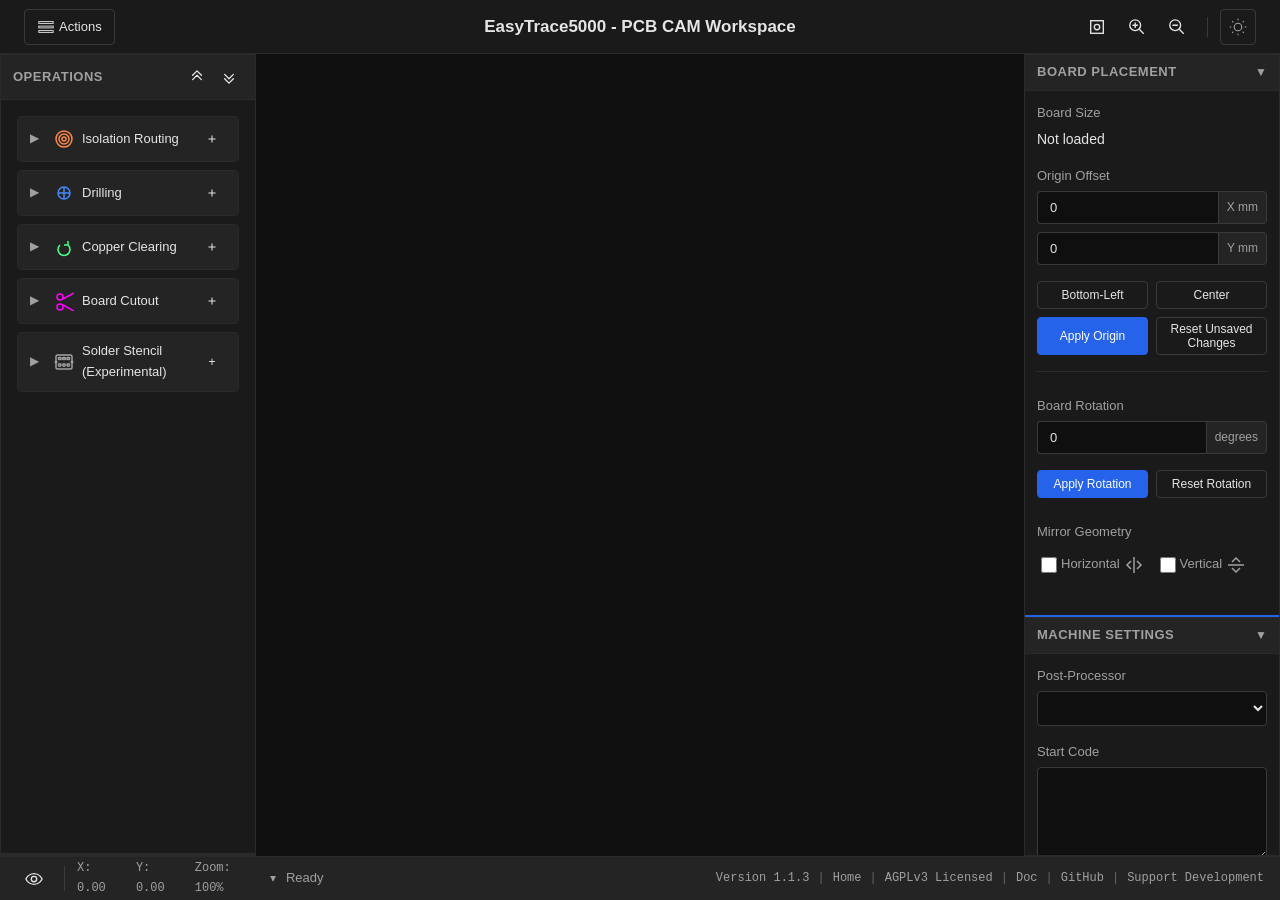
==== commit 0314a03a: "v1.1.3 - Added SVG Drill Operation logic, Cutouts support for multiple boards, improved open Cutout " ====
--- a/easytrace5000/index.html
+++ b/easytrace5000/index.html
@@ -152,7 +152,7 @@
                 "Optimized toolpaths with staydown clustering and G2/G3 arc reconstruction",
                 "Multiple CNC post-processors supported (GRBL, Marlin, LinuxCNC, Roland RML)"
             ],
-            "softwareVersion": "1.1.2",
+            "softwareVersion": "1.1.3",
             "releaseNotes": "https://github.com/RicardoJCMarques/EasyTrace5000/blob/main/CHANGELOG.md",
             "downloadUrl": "https://github.com/RicardoJCMarques/EasyTrace5000/",
             "installUrl": "https://cam.eltryus.design/easytrace5000/",
@@ -215,7 +215,7 @@
     </noscript>
 
     <!-- Loading Overlay -->
-    <div class="loading-overlay" id="loading-overlay">
+    <div class="loading-overlay" id="loading-overlay" tabindex="-1">
         <div class="loading-spinner spinner"></div>
         <div id="loading-text">Loading EasyTrace5000...</div>
         <div id="loading-progress" class="loading-progress" role="progressbar" aria-valuenow="0" aria-valuemin="0" aria-valuemax="100" aria-label="Application loading progress">0%</div>
@@ -482,7 +482,7 @@
                         <div class="property-field" role="group" aria-labelledby="mirrorGeometry">
                             <label id="mirrorGeometry">Mirror Geometry</label>
                             <div class="field-row">
-                                <label class="checkbox-label" for="mirror-x-toggle">
+                                <label class="checkbox-label">
                                     <input type="checkbox" id="mirror-x-toggle">
                                     <span>Horizontal</span>
                                     <svg width="20" height="20" viewBox="0 0 20 20" fill="none" stroke="currentColor" stroke-width="1.5" aria-hidden="true">
@@ -492,7 +492,7 @@
                                     </svg>
                                 </label>
 
-                                <label class="checkbox-label" for="mirror-y-toggle">
+                                <label class="checkbox-label">
                                     <input type="checkbox" id="mirror-y-toggle">
                                     <span>Vertical</span>
                                     <svg width="20" height="20" viewBox="0 0 20 20" fill="none" stroke="currentColor" stroke-width="1.5" aria-hidden="true">
@@ -809,7 +809,7 @@
         </div>
         <div class="status-right" id="status-right">
             <div class="status-info license-info">
-                <span title="Version">Version 1.1.2</span> |
+                <a href="https://github.com/RicardoJCMarques/EasyTrace5000/blob/main/CHANGELOG.md" title="Version" draggable="false">Version 1.1.3</a> |
                 <a href="/" title="Return to Homepage" draggable="false">Home</a> |
                 <a href="../LICENSE" target="_blank" title="View License" draggable="false" aria-label="View License (opens in a new tab)">AGPLv3 Licensed</a> |
                 <a href="doc/" target="_blank" title="Documentation" draggable="false" aria-label="Documentation (opens in a new tab)">Doc</a> |
@@ -1108,7 +1108,7 @@
                                 <span class="zone-types" aria-hidden="true">.gbr, .gtl, .gbl, .svg</span>
                                 <span class="zone-hint" aria-hidden="true">Click or drop</span>
                                 <span class="zone-file"></span>
-                                <input type="file" accept=".gbr,.ger,.gtl,.gbl,.gbs,.svg" hidden>
+                                <input type="file" accept=".gbr,.gtl,.gbl,.svg" hidden>
                             </div>
 
                             <div class="quickstart-drop-zone" data-op-type="drill" id="qs-drill-zone" role="button" tabindex="0" aria-label="Upload Drilling File. Click or drag file here.">
@@ -1118,15 +1118,15 @@
                                     <line x1="4" y1="10" x2="16" y2="10"/>
                                 </svg>
                                 <span class="zone-label" aria-hidden="true">Drilling</span>
-                                <span class="zone-types" aria-hidden="true">.drl, .xln, .txt</span>
+                                <span class="zone-types" aria-hidden="true">.drl, .xln, .txt, .drill, .exc, .svg</span>
                                 <span class="zone-hint" aria-hidden="true">Click or drop</span>
                                 <span class="zone-file"></span>
-                                <input type="file" accept=".drl,.xln,.txt,.drill,.exc" hidden>
+                                <input type="file" accept=".drl,.xln,.txt,.drill,.exc,.svg" hidden>
                             </div>
 
                             <div class="quickstart-drop-zone" data-op-type="clearing" id="qs-clearing-zone" role="button" tabindex="0" aria-label="Upload Copper Clearing File. Click or drag file here.">
                                 <span class="zone-label" aria-hidden="true">Copper Clearing</span>
-                                <span class="zone-types" aria-hidden="true">.gbr, .gpl, .svg</span>
+                                <span class="zone-types" aria-hidden="true">.gbr, .ger, .gpl, .gp1, .gnd, .svg"</span>
                                 <span class="zone-hint" aria-hidden="true">Click or drop</span>
                                 <span class="zone-file"></span>
                                 <input type="file" accept=".gbr,.ger,.gpl,.gp1,.gnd,.svg" hidden>
@@ -1134,7 +1134,7 @@
 
                             <div class="quickstart-drop-zone" data-op-type="cutout" id="qs-cutout-zone" role="button" tabindex="0" aria-label="Upload Board Cutout File. Click or drag file here.">
                                 <span class="zone-label" aria-hidden="true">Board Cutout</span>
-                                <span class="zone-types" aria-hidden="true">.gbr, .gko, .gm1, .svg</span>
+                                <span class="zone-types" aria-hidden="true">.gbr, .gko, .gm1, .outline, .mill, .svg</span>
                                 <span class="zone-hint" aria-hidden="true">Click or drop</span>
                                 <span class="zone-file"></span>
                                 <input type="file" accept=".gbr,.gko,.gm1,.outline,.mill,.svg" hidden>
@@ -1326,8 +1326,9 @@
                                 </div>
                             </div>
                         </div>
-
-                        <section class="help-section">
+                    </section>
+
+                    <section class="help-section">
                         <h3>Accessibility Navigation</h3>
                         <div class="shortcut-group">
                             <h4>Focus Zones</h4>
@@ -1343,10 +1344,9 @@
                                 <small>Note: Use the <strong>Skip Link</strong> (Tab on load) to jump to Canvas.</small>
                             </p>
                         </div>
-                    </section>
 
                         <div class="shortcut-group">
-                            <h4>Base Navigation</h4>
+                            <h4>Global Shortcuts</h4>
                             <div class="shortcut-list">
                                 <div class="shortcut-item">
                                     <span class="shortcut-keys"><kbd>F6</kbd></span>
@@ -1359,6 +1359,10 @@
                                 <div class="shortcut-item">
                                     <span class="shortcut-keys"><kbd>Esc</kbd></span>
                                     <span class="shortcut-desc">Deselect / Close modal</span>
+                                </div>
+                                <div class="shortcut-item">
+                                    <span class="shortcut-keys"><kbd>V</kbd></span>
+                                    <span class="shortcut-desc">Toggle layer visibility</span>
                                 </div>
                                 <div class="shortcut-item">
                                     <span class="shortcut-keys"><kbd>F1</kbd></span>
@@ -1561,6 +1565,28 @@
                     <button class="btn btn--secondary" id="exporter-calculate-btn" aria-label="Generate G-code preview">Calculate Toolpaths</button>
                     <button class="btn btn--primary" id="exporter-execute-btn" aria-label="Export selected files">Export Files</button>
                 </div>
+            </div>
+        </div>
+    </div>
+
+    <!-- Warning/Confirmation Modal -->
+    <div id="warning-modal" class="modal">
+        <div class="modal-content modal-warning">
+            <div class="modal-header">
+                <h2 class="warning-title">Warning</h2>
+                <button class="modal-close" aria-label="Close">
+                    <svg width="20" height="20" viewBox="0 0 24 24" fill="none" stroke="currentColor" stroke-width="2.5" stroke-linecap="round" stroke-linejoin="round">
+                        <line x1="18" y1="6" x2="6" y2="18"></line>
+                        <line x1="6" y1="6" x2="18" y2="18"></line>
+                    </svg>
+                </button>
+            </div>
+            <div class="modal-body">
+                <div class="warning-body"></div>
+            </div>
+            <div class="modal-footer">
+                <button class="btn btn--secondary warning-cancel">Cancel</button>
+                <button class="btn btn--primary warning-confirm">OK</button>
             </div>
         </div>
     </div>
@@ -1628,7 +1654,7 @@
     <!-- Initialization -->
     <script>
         document.addEventListener('DOMContentLoaded', function() {
-            console.log('EasyTrace5000 Advanced Workspace v1.1.2');
+            console.log('EasyTrace5000 Advanced Workspace v1.1.3');
 
             const loadingText = document.getElementById('loading-text');
             const loadingProgress = document.getElementById('loading-progress');
@@ -1640,7 +1666,11 @@
             }
 
             if (typeof window.startApplication === 'function') {
-                window.startApplication();
+                window.startApplication().catch(err => {
+                    console.error("Fatal startup error:", err);
+                    const loadingText = document.getElementById('loading-text');
+                    if (loadingText) loadingText.textContent = 'Startup failed. See console.';
+                });
             } else {
                 console.error('Fatal: startApplication() not found after script load');
                 if (loadingText) loadingText.textContent = 'Fatal Error: App failed to load';
--- a/css/base.css
+++ b/css/base.css
@@ -272,6 +272,12 @@
     grid-column: 1 / -1;
 }
 
+/* Document wide, grab cursor during panning enforcement */
+html.is-panning,
+html.is-panning * {
+    cursor: grabbing !important;
+}
+
 /* ============================================================================
    SCROLLBARS
    ============================================================================ */
@@ -336,7 +342,9 @@
    Random Fixes
    ============================================================================ */
 
-.checkbox-label span:not(.tooltip-trigger),
-.radio-label span:not(.tooltip-trigger) {
-    pointer-events: none; /* Fixes Safari checkbox toggle bug */
+/* WebKit (Safari, DuckDuckGo on Apple) fails to forward clicks from child elements to a wrapped checkbox inside a flex-displayed label.
+   Making non-interactive children click-transparent forces clicks to register on the <label> itself, which reliably toggles the input. */
+.checkbox-label > *:not(input):not(button):not(.tooltip-trigger),
+.radio-label > *:not(input):not(button):not(.tooltip-trigger) {
+    pointer-events: none;
 }
--- a/css/modals.css
+++ b/css/modals.css
@@ -954,6 +954,31 @@
     flex-shrink: 0;
 }
 
+/* Drag handles: hidden by default, shown only when ordering matters (single-file mode) */
+.operation-order .drag-handle {
+    visibility: hidden;
+    width: 1rem;
+}
+
+.operation-order.is-orderable .drag-handle {
+    visibility: visible;
+    cursor: grab;
+}
+
+/* Locked items never show drag handle regardless of orderable state */
+.operation-order .file-node-content[data-locked="true"] .drag-handle {
+    visibility: hidden;
+    cursor: default;
+}
+
+.operation-order:not(.is-orderable) .file-node-content {
+    cursor: default;
+}
+
+.operation-order:not(.is-orderable) .file-node-content[draggable] {
+    -webkit-user-drag: none;
+}
+
 .help-text {
     font-size: var(--font-size-xs);
     color: var(--color-text-hint);
@@ -1011,6 +1036,12 @@
 }
 
 .exporter-op-item input[type="checkbox"] {
+    margin-right: var(--spacing-sm);
+}
+
+/* Spacing for operation list checkboxes and labels */
+.operation-order .file-node-content .exporter-op-checkbox {
+    margin-left: var(--spacing-xs);
     margin-right: var(--spacing-sm);
 }
 
@@ -1079,6 +1110,61 @@
 }
 
 /* ============================================================================
+   WARNING / CONFIRMATION MODAL
+   ============================================================================ */
+
+.modal-warning {
+    max-width: min(540px, 90vw);
+}
+
+.modal-warning .modal-footer {
+    justify-content: flex-end;
+}
+
+.warning-body p {
+    font-size: var(--font-size-sm);
+    color: var(--color-text-secondary);
+    line-height: var(--line-height-relaxed);
+    margin-bottom: var(--spacing-md);
+}
+
+.warning-body strong {
+    color: var(--color-text-primary);
+}
+
+.closure-controls {
+    display: flex;
+    align-items: center;
+    gap: var(--spacing-sm);
+    margin: var(--spacing-md) 0;
+}
+
+.closure-controls label {
+    font-size: var(--font-size-sm);
+    color: var(--color-text-secondary);
+    white-space: nowrap;
+}
+
+.closure-controls input[type="number"] {
+    width: 5rem;
+}
+
+.closure-controls .unit {
+    font-size: var(--font-size-xs);
+    color: var(--color-text-hint);
+}
+
+.closure-results {
+    padding: var(--spacing-sm) var(--spacing-md);
+    border-radius: var(--radius);
+    background: var(--color-bg-tertiary);
+    border: 1px solid var(--color-border-primary);
+    font-size: var(--font-size-sm);
+    line-height: var(--line-height-relaxed);
+    margin: var(--spacing-sm) 0;
+}
+
+/* ============================================================================
    MODAL RESPONSIVE - HEIGHT CONSTRAINTS
    Using progressive reduction of chrome to maximize content space
    ============================================================================ */
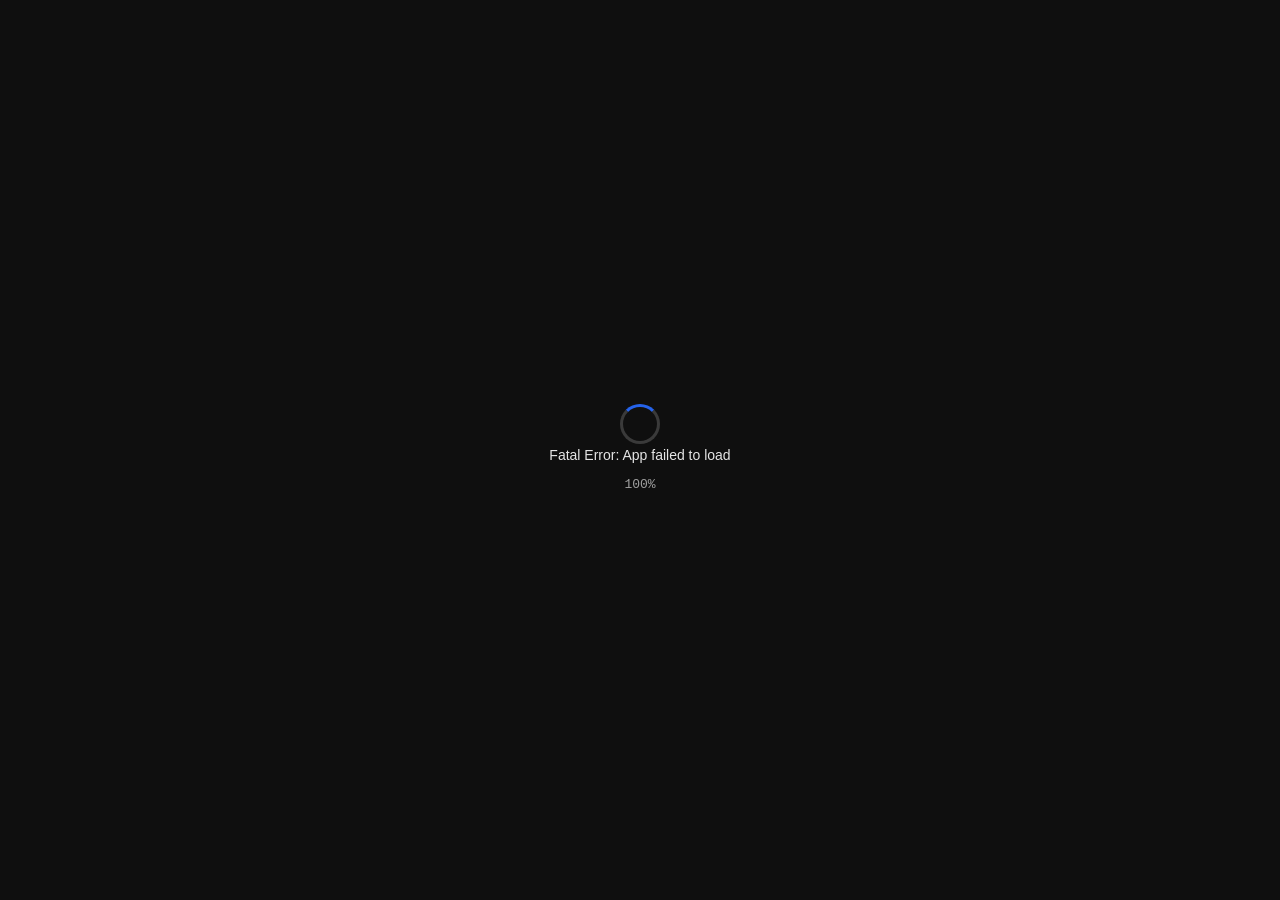
==== commit 002b5b53: "Refactor index.html for redirection and remove unused modal handlers in ui-modal-manager.js - Update" ====
--- a/easytrace5000/index.html
+++ b/easytrace5000/index.html
@@ -152,7 +152,7 @@
                 "Optimized toolpaths with staydown clustering and G2/G3 arc reconstruction",
                 "Multiple CNC post-processors supported (GRBL, Marlin, LinuxCNC, Roland RML)"
             ],
-            "softwareVersion": "1.1.3",
+            "softwareVersion": "1.2.1",
             "releaseNotes": "https://github.com/RicardoJCMarques/EasyTrace5000/blob/main/CHANGELOG.md",
             "downloadUrl": "https://github.com/RicardoJCMarques/EasyTrace5000/",
             "installUrl": "https://cam.eltryus.design/easytrace5000/",
@@ -606,14 +606,65 @@
                         <div class="property-field">
                             <label for="laser-export-format">Export Format</label>
                             <select id="laser-export-format">
-                                <option value="svg" selected>SVG — Vector (LightBurn, RDWorks)</option>
+                                <option value="svg" selected>SVG — Vector</option>
                                 <option value="png">PNG — Raster Image</option>
                             </select>
                         </div>
-                        <div class="property-field laser-png-sidebar-warning" id="laser-png-sidebar-warning" style="display: none;">
+                        <div class="property-field" id="laser-dpi-sidebar-field" style="display: none;">
+                            <label for="laser-export-dpi">Raster Resolution</label>
+                            <div class="input-unit">
+                                <input type="number" id="laser-export-dpi" value="1000" step="100" min="100" max="4000" aria-label="Export resolution in dots per inch">
+                                <span class="unit" aria-hidden="true">DPI</span>
+                            </div>
+                        </div>
+                        <div class="property-field" id="laser-png-sidebar-warning" style="display: none;">
                             <p class="help-text" style="color: var(--color-warning); margin: 0;">
                                 <strong>PNG mode:</strong> Only Isolation and Clearing are rasterized. Drill and Cutout export as a separate SVG with vector strokes.
                             </p>
+                        </div>
+                        <div class="property-field">
+                            <label for="laser-profile-select">Target Laser Software</label>
+                            <select id="laser-profile-select">
+                                </select>
+                        </div>
+                        <div class="property-field field-group">
+                            <label class="checkbox-label" style="background: var(--color-bg-tertiary); border: 1px solid var(--color-border-secondary);">
+                                <input type="checkbox" id="laser-lock-defaults">
+                                <span>Use Profile Defaults</span>
+                            </label>
+                        </div>
+
+                        <div id="laser-override-container" class="is-locked-guardrail">
+                            <div class="property-field">
+                                <label for="laser-svg-grouping">SVG Grouping</label>
+                                <select id="laser-svg-grouping">
+                                    <option value="none">None (Flat Geometry)</option>
+                                    <option value="layer">By Layer</option>
+                                    <option value="group">By Group</option>
+                                    <option value="color">By Color</option>
+                                </select>
+                            </div>
+
+                            <div class="property-field field-group">
+                                <label class="checkbox-label">
+                                    <input type="checkbox" id="laser-reverse-cut">
+                                    <span>Reverse Cut Order (Bottom-Up)</span>
+                                </label>
+                                <label class="checkbox-label">
+                                    <input type="checkbox" id="laser-heat-management">
+                                    <span>Enable Heat Management</span>
+                                </label>
+                                <label class="checkbox-label">
+                                    <input type="checkbox" id="laser-color-per-pass">
+                                    <span>Unique Color Per Pass</span>
+                                </label>
+                            </div>
+
+                            <div class="property-field" id="laser-profile-colors-display">
+                                <label>Layer Colors</label>
+                                <div class="laser-color-grid" id="laser-color-grid-container">
+                                    </div>
+                            </div>
                         </div>
                     </div>
 
@@ -809,7 +860,7 @@
         </div>
         <div class="status-right" id="status-right">
             <div class="status-info license-info">
-                <a href="https://github.com/RicardoJCMarques/EasyTrace5000/blob/main/CHANGELOG.md" title="Version" draggable="false">Version 1.1.3</a> |
+                <a href="https://github.com/RicardoJCMarques/EasyTrace5000/blob/main/CHANGELOG.md" title="Version" draggable="false">Version 1.2.1</a> |
                 <a href="/" title="Return to Homepage" draggable="false">Home</a> |
                 <a href="../LICENSE" target="_blank" title="View License" draggable="false" aria-label="View License (opens in a new tab)">AGPLv3 Licensed</a> |
                 <a href="doc/" target="_blank" title="Documentation" draggable="false" aria-label="Documentation (opens in a new tab)">Doc</a> |
@@ -891,164 +942,6 @@
         </div>
     </template>
 
-    <!-- Welcome Modal -->
-    <div id="welcome-modal" class="modal">
-        <div class="modal-content">
-            <div class="modal-header">
-                <h2>Welcome to EasyTrace5000</h2>
-                <button class="modal-close" id="welcome-close" aria-label="Close">
-                    <svg width="20" height="20" viewBox="0 0 24 24" fill="none" stroke="currentColor" stroke-width="2.5" stroke-linecap="round" stroke-linejoin="round">
-                        <line x1="18" y1="6" x2="6" y2="18"></line>
-                        <line x1="6" y1="6" x2="18" y2="18"></line>
-                    </svg>
-                </button>
-            </div>
-            <div class="modal-body">
-                <div class="viewport-warning viewport-warning--info" id="welcome-viewport-warning">
-                    <svg class="viewport-warning-icon" width="20" height="20" viewBox="0 0 24 24" fill="none" stroke="currentColor" stroke-width="2">
-                        <rect x="5" y="2" width="14" height="20" rx="2"/>
-                        <path d="M12 18h.01"/>
-                    </svg>
-                    <div class="viewport-warning-content">
-                        <strong>Screen too narrow. If possible, rotate your device or switch to a larger screen.</strong>
-                        <span>UI is optimized for small screens but only in a horizontal orientation.</span>
-                    </div>
-                </div>
-
-                <p class="welcome-intro">EasyTrace5000 is a CAM tool for PCB fabrication.<br>It's 100% web-based, client-side, open-source, and free to use.</p>
-
-                <p class="pipeline-subtitle">Select your PCB manufacturing workflow</p>
-
-                <div class="pipeline-selection">
-                    <a href="#quickstart" class="pipeline-card pipeline-card--active" id="pipeline-cnc" draggable="false" aria-label="Select CNC Milling Pipeline">
-                        <div class="pipeline-icon" aria-hidden="true">
-                            <svg width="48" height="48" viewBox="0 0 24 24" fill="none" stroke="currentColor" stroke-width="1.5" aria-hidden="true">
-                                <circle cx="12" cy="12" r="3"/>
-                                <path d="M12 2v4M12 18v4M4.93 4.93l2.83 2.83M16.24 16.24l2.83 2.83M2 12h4M18 12h4M4.93 19.07l2.83-2.83M16.24 7.76l2.83-2.83"/>
-                            </svg>
-                        </div>
-                        <h3>CNC Milling</h3>
-                        <span class="pipeline-badge pipeline-badge--stable">Ready</span>
-                        <p class="pipeline-desc">G-code generation for isolation routing, drilling, copper clearing, and board cutout.</p>
-                        <span class="pipeline-action" aria-hidden="true">Start with CNC</span>
-                    </a>
-
-                    <a href="#laser-config" class="pipeline-card pipeline-card--active" id="pipeline-laser" draggable="false" aria-label="Select Laser Processing Pipeline">
-                        <div class="pipeline-icon" aria-hidden="true">
-                            <svg width="48" height="48" viewBox="0 0 24 24" fill="none" stroke="currentColor" stroke-width="1.5" aria-hidden="true">
-                                <path d="M12 2v8"/>
-                                <path d="M12 14v8"/>
-                                <circle cx="12" cy="12" r="2"/>
-                                <path d="M4.93 4.93l4.24 4.24"/>
-                                <path d="M14.83 14.83l4.24 4.24"/>
-                            </svg>
-                        </div>
-                        <h3>Laser Processing</h3>
-                        <span class="pipeline-badge pipeline-badge--dev">Under Development</span>
-                        <p class="pipeline-desc">Vector/raster output for ablation and stencils. Maybe drill/cutout (UV) and soldering (Fiber)?</p>
-                        <span class="pipeline-action" aria-hidden="true">Start with Laser</span>
-                    </a>
-                </div>
-
-                <div class="sponsors-section">
-                    <h4>Project Sponsors</h4>
-                    <div class="sponsor-grid">
-                        <a href="#" class="sponsor-slot" id="sponsor-slot-1" draggable="false" aria-label="Sponsor Slot Available">
-                            <div class="slot-content">
-                                <svg width="18" height="18" viewBox="0 0 24 24" fill="none" stroke="currentColor" stroke-width="1.5" aria-hidden="true">
-                                    <path d="M12 5v14M5 12h14"/>
-                                </svg>
-                                <span style="margin-top: 4px;">Your Logo</span>
-                            </div>
-                        </a>
-                        <a href="#" class="sponsor-slot" id="sponsor-slot-2" draggable="false" aria-label="Sponsor Slot Available">
-                            <div class="slot-content">
-                                <svg width="18" height="18" viewBox="0 0 24 24" fill="none" stroke="currentColor" stroke-width="1.5" aria-hidden="true">
-                                    <path d="M12 5v14M5 12h14"/>
-                                </svg>
-                                <span style="margin-top: 4px;">Your Logo</span>
-                            </div>
-                        </a>
-                        <a href="#" class="sponsor-slot" id="sponsor-slot-3" draggable="false" aria-label="Sponsor Slot Available">
-                            <div class="slot-content">
-                                <svg width="18" height="18" viewBox="0 0 24 24" fill="none" stroke="currentColor" stroke-width="1.5" aria-hidden="true">
-                                    <path d="M12 5v14M5 12h14"/>
-                                </svg>
-                                <span style="margin-top: 4px;">Your Logo</span>
-                            </div>
-                        </a>
-                    </div>
-                    <a href="#support" class="sponsor-cta" id="sponsor-contact-cta" draggable="false" aria-label="Opens the Support Project modal">Learn about becoming a sponsor</a>
-                </div>
-            </div>
-            <div class="modal-footer welcome-footer">
-                <div class="welcome-footer-links">
-                    <a href="#help" id="welcome-help-link" draggable="false" aria-label="Opens Help modal">Help</a>
-                    <span class="separator" aria-hidden="true"></span>
-                    <a href="../LICENSE" target="_blank" draggable="false" aria-label="AGPLv3 License (opens in a new tab)">AGPLv3</a>
-                    <span class="separator" aria-hidden="true"></span>
-                    <a href="doc/" target="_blank" draggable="false" aria-label="Documentation (opens in a new tab)">Documentation</a>
-                    <span class="separator" aria-hidden="true"></span>
-                    <a href="https://github.com/RicardoJCMarques/EasyTrace5000" target="_blank" draggable="false" aria-label="GitHub Repository (opens in a new tab)">GitHub</a>
-                </div>
-            </div>
-        </div>
-    </div>
-
-    <!-- Laser Configuration Modal -->
-    <div id="laser-config-modal" class="modal">
-        <div class="modal-content">
-            <div class="modal-header">
-                <h2>Select Laser Type</h2>
-                <button class="modal-close" id="laser-config-close" aria-label="Close">
-                    <svg width="20" height="20" viewBox="0 0 24 24" fill="none" stroke="currentColor" stroke-width="2.5" stroke-linecap="round" stroke-linejoin="round">
-                        <line x1="18" y1="6" x2="6" y2="18"></line>
-                        <line x1="6" y1="6" x2="18" y2="18"></line>
-                    </svg>
-                </button>
-            </div>
-            <div class="modal-body">
-                <p class="welcome-intro">Select your laser type. The same PCB files are used — only the output format changes.</p>
-
-                <div class="pipeline-selection">
-                    <a href="#" class="pipeline-card pipeline-card--active" id="laser-select-uv" draggable="false" aria-label="Select UV Laser">
-                        <div class="pipeline-icon" aria-hidden="true">
-                            <svg width="48" height="48" viewBox="0 0 24 24" fill="none" stroke="currentColor" stroke-width="1.5" aria-hidden="true">
-                                <path d="M12 2v8"/><path d="M12 14v8"/><circle cx="12" cy="12" r="2"/>
-                                <path d="M4.93 4.93l4.24 4.24"/><path d="M14.83 14.83l4.24 4.24"/>
-                            </svg>
-                        </div>
-                        <h3>UV Laser</h3>
-                        <span class="pipeline-badge pipeline-badge--dev">Full Laser Pipeline</span>
-                        <p class="pipeline-desc">All operations via laser — copper ablation, drilling, clearing, and board cutout.</p>
-                        <span class="pipeline-action" aria-hidden="true">Select UV</span>
-                    </a>
-
-                    <a href="#" class="pipeline-card pipeline-card--active" id="laser-select-fiber" draggable="false" aria-label="Select Fiber Laser">
-                        <div class="pipeline-icon" aria-hidden="true">
-                            <svg width="48" height="48" viewBox="0 0 24 24" fill="none" stroke="currentColor" stroke-width="1.5" aria-hidden="true">
-                                <circle cx="12" cy="12" r="4"/>
-                                <path d="M12 2v4"/><path d="M12 18v4"/>
-                                <path d="M2 12h4"/><path d="M18 12h4"/>
-                            </svg>
-                        </div>
-                        <h3>Fiber Laser</h3>
-                        <span class="pipeline-badge pipeline-badge--dev">Coming Soon</span>
-                        <p class="pipeline-desc">Laser for isolation and clearing. CNC G-code for drilling and board cutout.</p>
-                        <span class="pipeline-action" aria-hidden="true">Locked</span>
-                    </a>
-                </div>
-
-                <p class="laser-diode-note">
-                    <small><strong>Diode lasers / G-code lasers:</strong> If your laser uses standard G-code (e.g. GRBL-LPC, Marlin), use the CNC pipeline with a laser-compatible post-processor. The laser pipeline outputs vector/raster files for standalone laser software (LightBurn, RDWorks, LaserGRBL).</small>
-                </p>
-            </div>
-            <div class="modal-footer">
-                <button class="btn btn--secondary" id="laser-config-back-btn">Back</button>
-            </div>
-        </div>
-    </div>
-
     <!-- Quickstart Modal -->
     <div id="quickstart-modal" class="modal">
         <div class="modal-content">
@@ -1148,7 +1041,6 @@
                 </div>
             </div>
             <div class="modal-footer quickstart-footer">
-                <button class="btn btn--secondary" id="quickstart-back-btn" aria-label="Return to Welcome modal">Back</button>
                 <label class="checkbox-label">
                     <input type="checkbox" id="dont-show-quickstart">
                     <span>Don't show this again</span>
@@ -1453,79 +1345,19 @@
                     <div id="exporter-laser-options" data-pipeline-group="laser" class="is-hidden">
                         <h3>Laser Export Options</h3>
 
-                        <div class="property-field field-group laser-png-warning" id="laser-png-warning" style="display: none;">
-                            <p class="help-text" style="color: var(--color-warning); margin: 0;">
-                                <strong>PNG mode:</strong> Only Isolation and Clearing operations are rasterized. Drill and Cutout operations will be exported as a separate SVG file with vector strokes.
+                        <div class="property-field field-group">
+                            <label for="laser-exporter-padding">Export Margin Padding</label>
+                            <div class="input-unit">
+                                <input type="number" id="laser-exporter-padding" value="5" step="0.5" min="0" max="20" aria-label="Physical padding around the exported board bounds in mm">
+                                <span class="unit" aria-hidden="true">mm</span>
+                            </div>
+                        </div>
+
+                        <div class="property-field field-group" id="laser-profile-summary">
+                            <p class="help-text" style="margin: 0;">
+                                Using profile: <strong id="laser-profile-summary-label">LightBurn</strong>.
+                                Change in Machine Settings (right sidebar).
                             </p>
-                        </div>
-
-                        <div class="laser-settings-grid">
-                            <div class="property-field field-group" id="laser-dpi-field">
-                                <label for="laser-exporter-dpi">Raster Resolution (DPI)</label>
-                                <input type="number" id="laser-exporter-dpi" value="1000" step="100" min="100" max="4000" aria-label="Export resolution in dots per inch">
-                            </div>
-
-                            <div class="property-field field-group">
-                                <label for="laser-exporter-padding">Export Margin Padding (mm)</label>
-                                <input type="number" id="laser-exporter-padding" value="5" step="0.1" min="0" max="20" aria-label="Physical padding around the exported board bounds">
-                            </div>
-
-                            <div class="property-field field-group col-span-full">
-                                <label class="checkbox-label">
-                                    <input type="checkbox" id="laser-heat-management">
-                                    <span>Heat Management (Reorder Geometry)</span>
-                                </label>
-                                <div class="laser-heat-warning" id="laser-heat-warning" style="display: none;">
-                                    <p class="help-text" style="color: var(--color-warning); margin: 0;">
-                                        <strong>Important:</strong> Your laser software must process paths in file order for this to work. In LightBurn (or the program you use), look for and disable "Optimize Cut Path" or set optimization to "Order by Layer."
-                                    </p>
-                                </div>
-                            </div>
-
-                            <div class="property-field field-group col-span-full">
-                                <label for="laser-cut-order">Export DOM Order</label>
-                                <select id="laser-cut-order">
-                                    <option value="normal" selected>Top-Down (First Pass, Smallest Geometry First)</option>
-                                    <option value="reverse">Bottom-Up (Last Pass Largest Geometry First)</option>
-                                </select>
-                            </div>
-
-                            <div class="property-field field-group col-span-full">
-                                <label class="checkbox-label">
-                                    <input type="checkbox" id="laser-color-per-pass">
-                                    <span>Unique color per pass (for color-based layer software)</span>
-                                </label>
-                            </div>
-
-                            <div class="property-field field-group col-span-full">
-                                <label for="laser-svg-grouping">SVG Grouping Structure</label>
-                                <select id="laser-svg-grouping">
-                                    <option value="layer" selected>Inkscape Layers (Standard)</option>
-                                    <option value="group">Standard Groups (&lt;g&gt;)</option>
-                                    <option value="none">No Grouping (Flat Geometry)</option>
-                                </select>
-                            </div>
-                        </div>
-
-                        <h3>Layer Colors</h3>
-                        <p class="help-text">Colors map to power/speed layers in your laser software.</p>
-                        <div class="laser-color-grid">
-                            <div class="property-field laser-color-field">
-                                <label for="laser-exporter-color-isolation">Isolation Routing</label>
-                                <input type="color" id="laser-exporter-color-isolation" value="#ff0000" aria-label="Isolation layer color">
-                            </div>
-                            <div class="property-field laser-color-field">
-                                <label for="laser-exporter-color-drill">Drilling</label>
-                                <input type="color" id="laser-exporter-color-drill" value="#0000ff" aria-label="Drill layer color">
-                            </div>
-                            <div class="property-field laser-color-field">
-                                <label for="laser-exporter-color-clearing">Copper Clearing</label>
-                                <input type="color" id="laser-exporter-color-clearing" value="#00ff00" aria-label="Clearing layer color">
-                            </div>
-                            <div class="property-field laser-color-field">
-                                <label for="laser-exporter-color-cutout">Board Cutout</label>
-                                <input type="color" id="laser-exporter-color-cutout" value="#000000" aria-label="Cutout layer color">
-                            </div>
                         </div>
                     </div>
 
@@ -1593,11 +1425,8 @@
 
     <input type="file" id="file-input-hidden" class="hidden" multiple>
 
-    <!-- Theme Loader (must load before other scripts) -->
+    <script defer src="../config.js"></script>
     <script defer src="../themes/theme-loader.js"></script>
-
-    <!-- Application Scripts (defer = parallel download) -->
-    <script defer src="../config.js"></script>
     <script defer src="../language/language-manager.js"></script>
     <script defer src="../geometry/clipper2z.js"></script>
     <script defer src="../geometry/geometry-processor.js"></script>
@@ -1606,7 +1435,6 @@
     <script defer src="../geometry/geometry-clipper-wrapper.js"></script>
     <script defer src="../geometry/geometry-utils.js"></script>
     <script defer src="../geometry/geometry-utils-math.js"></script>
-    <script defer src="../geometry/geometry-utils-hatching.js"></script>
     <script defer src="../geometry/geometry-offsetter.js"></script>
     <script defer src="../geometry/geometry-offsetter-analytic.js"></script>
     <script defer src="../parsers/primitives.js"></script>
@@ -1643,9 +1471,7 @@
     <script defer src="../export/processors/mach3-processor.js"></script>
     <script defer src="../export/processors/linuxcnc-processor.js"></script>
     <script defer src="../export/gcode-generator.js"></script>
-    <script defer src="../export/laser-image-exporter.js"></script>
     <script defer src="../utils/coordinate-system.js"></script>
-    <!-- DEPRECATED <script defer src="../utils/unit-converter.js"></script> -->
     <script defer src="../utils/canvas-exporter.js"></script>
     <script defer src="../cam-core.js"></script>
     <script defer src="../cam-ui.js"></script>
@@ -1654,7 +1480,7 @@
     <!-- Initialization -->
     <script>
         document.addEventListener('DOMContentLoaded', function() {
-            console.log('EasyTrace5000 Advanced Workspace v1.1.3');
+            console.log('EasyTrace5000 Advanced Workspace v1.2.1');
 
             const loadingText = document.getElementById('loading-text');
             const loadingProgress = document.getElementById('loading-progress');
--- a/css/modals.css
+++ b/css/modals.css
@@ -162,8 +162,8 @@
 }
 
 .pipeline-selection {
-    display: grid;
-    grid-template-columns: repeat(2, 1fr);
+    display: flex;
+    flex-wrap: wrap;
     gap: var(--modal-gap);
     margin-bottom: var(--modal-gap);
 }
@@ -1060,10 +1060,35 @@
     align-items: start;
 }
 
+.laser-profile-colors-display {
+    margin-top: -8px;
+}
+
+.laser-profile-colors-display label {
+    font-size: var(--font-size-xs);
+    color: var(--color-text-hint);
+}
+
+.color-swatch-row {
+    display: flex;
+    gap: 6px;
+    margin-top: 4px;
+}
+
+.laser-color-swatch {
+    width: 24px;
+    height: 24px;
+    padding: 0;
+    border: 1px solid var(--color-border-secondary);
+    border-radius: 4px;
+    cursor: pointer;
+    background: none;
+}
+
 .laser-color-grid {
     display: grid;
-    grid-template-columns: repeat(auto-fit, minmax(140px, 1fr));
-    gap: var(--spacing-md);
+    grid-template-columns: repeat(auto-fit, minmax(120px, 1fr));
+    gap: var(--spacing-sm);
     background: var(--color-bg-tertiary);
     padding: var(--spacing-md);
     border-radius: var(--radius);
@@ -1074,16 +1099,31 @@
     display: flex;
     align-items: center;
     gap: var(--spacing-sm);
-    margin-bottom: 0; /* Override property-field margin if needed */
 }
 
 .laser-color-field input[type="color"] {
-    width: 32px;
-    height: 32px;
+    width: 24px;
+    height: 24px;
+    padding: 0;
     border: 1px solid var(--color-border-secondary);
-    border-radius: var(--radius);
+    border-radius: 4px;
     cursor: pointer;
+    background: none;
     flex-shrink: 0;
+}
+
+.laser-color-field label {
+    font-size: var(--font-size-xs);
+    color: var(--color-text-primary);
+    margin: 0;
+    cursor: pointer;
+}
+
+/* Guardrail styling */
+.is-locked-guardrail {
+    opacity: 0.5;
+    pointer-events: none;
+    filter: grayscale(0.5);
 }
 
 .laser-diode-note {
